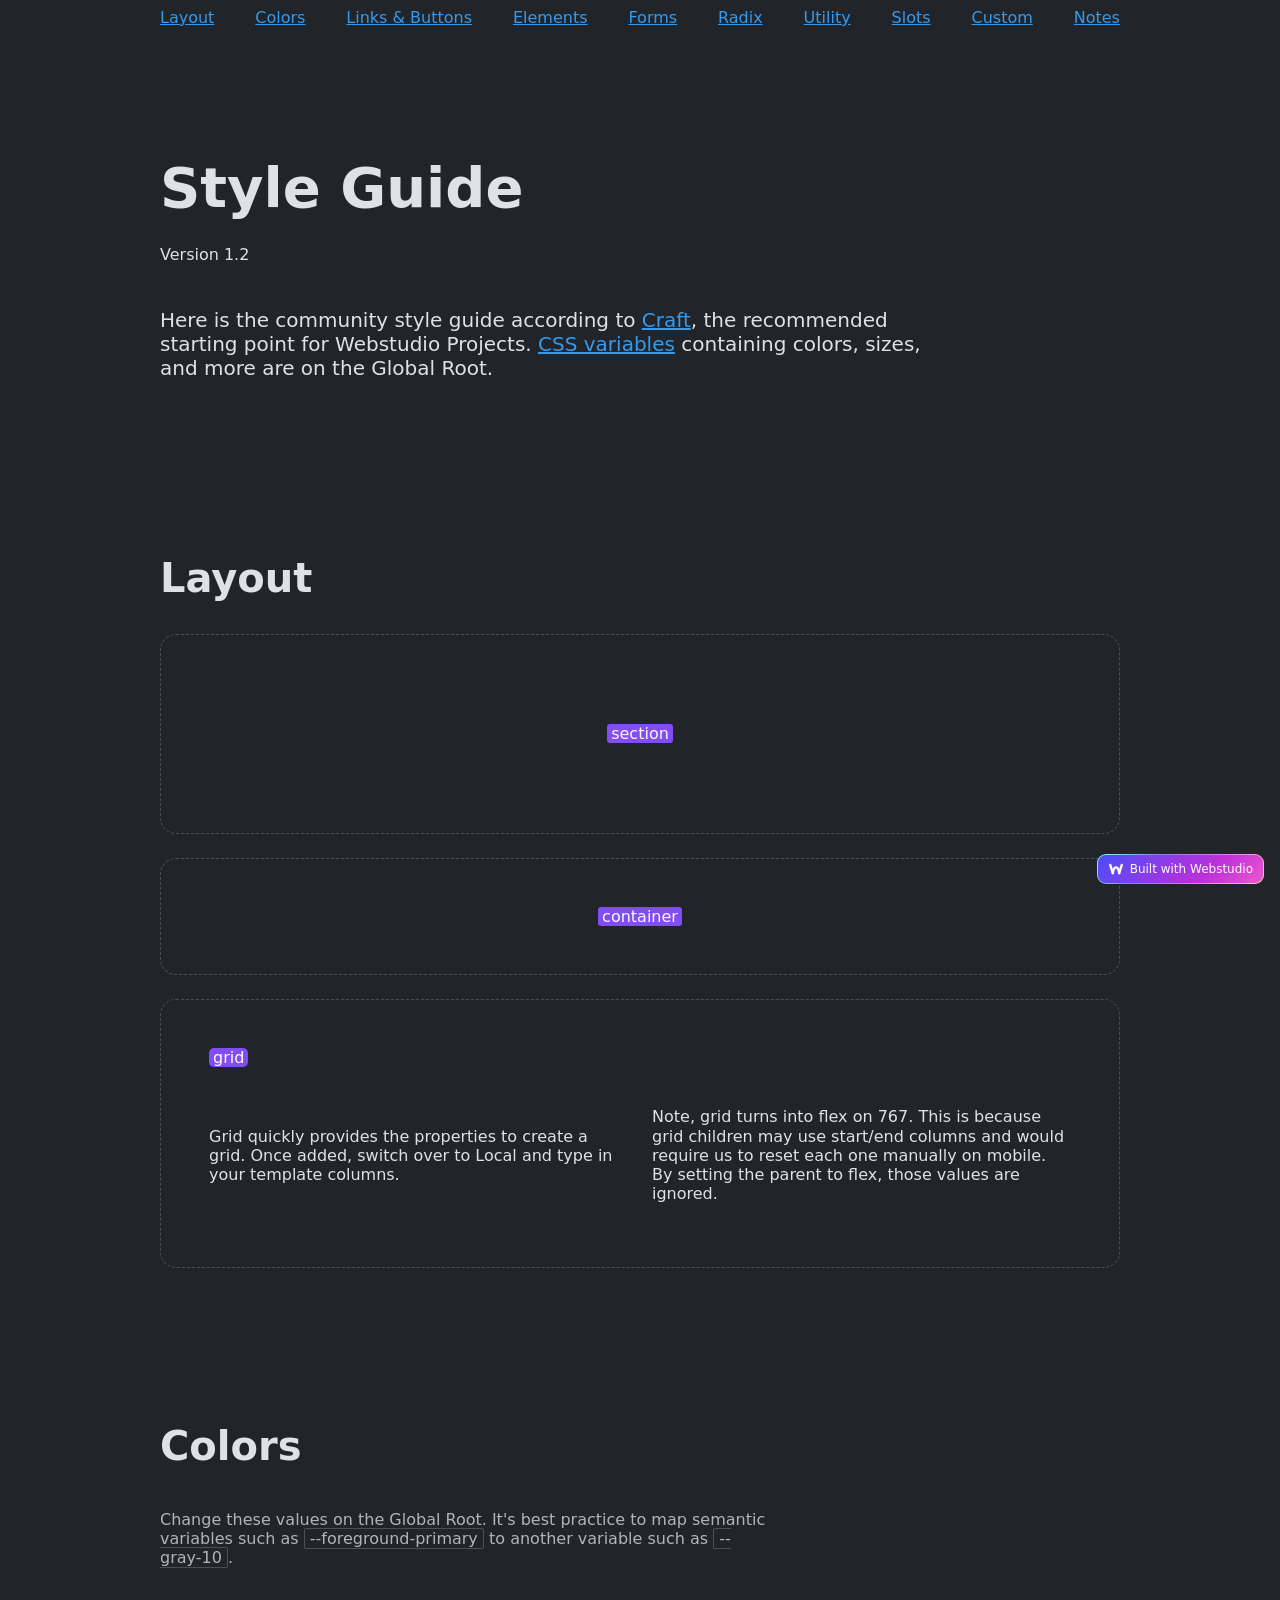
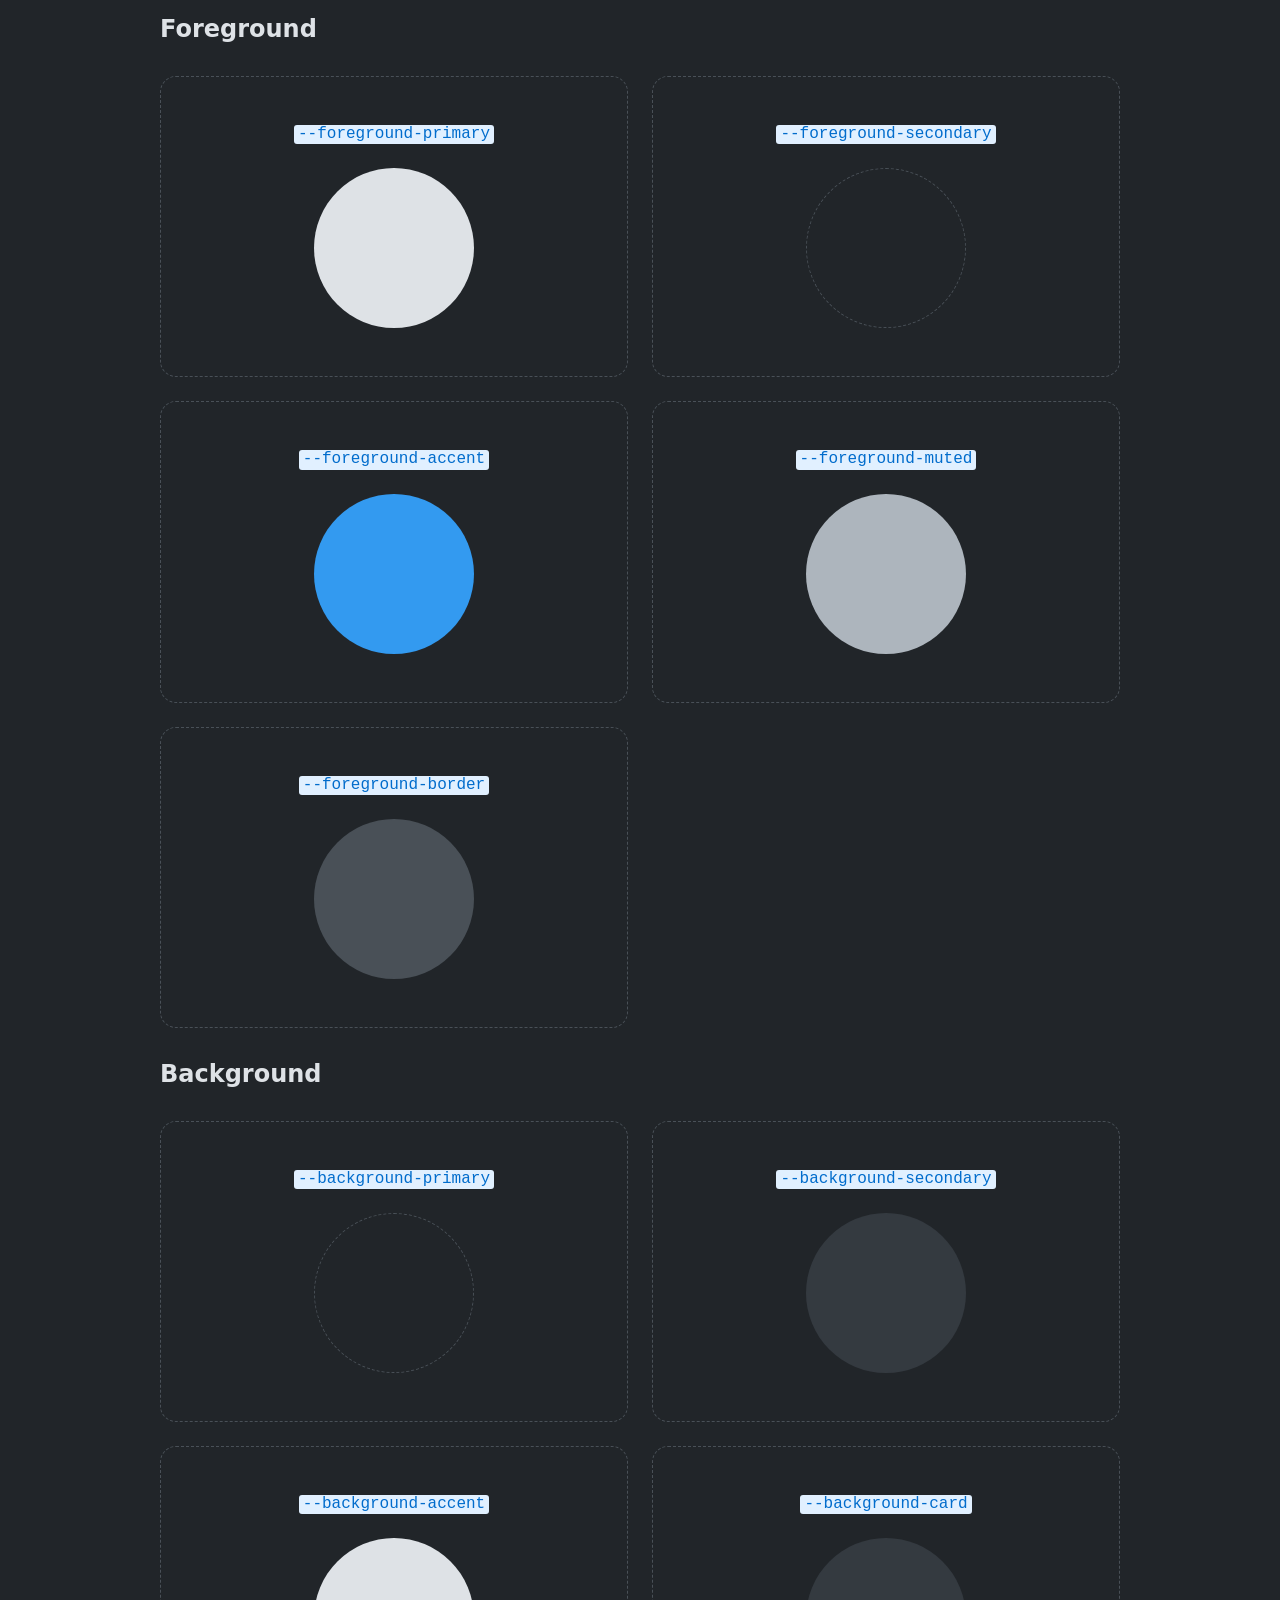
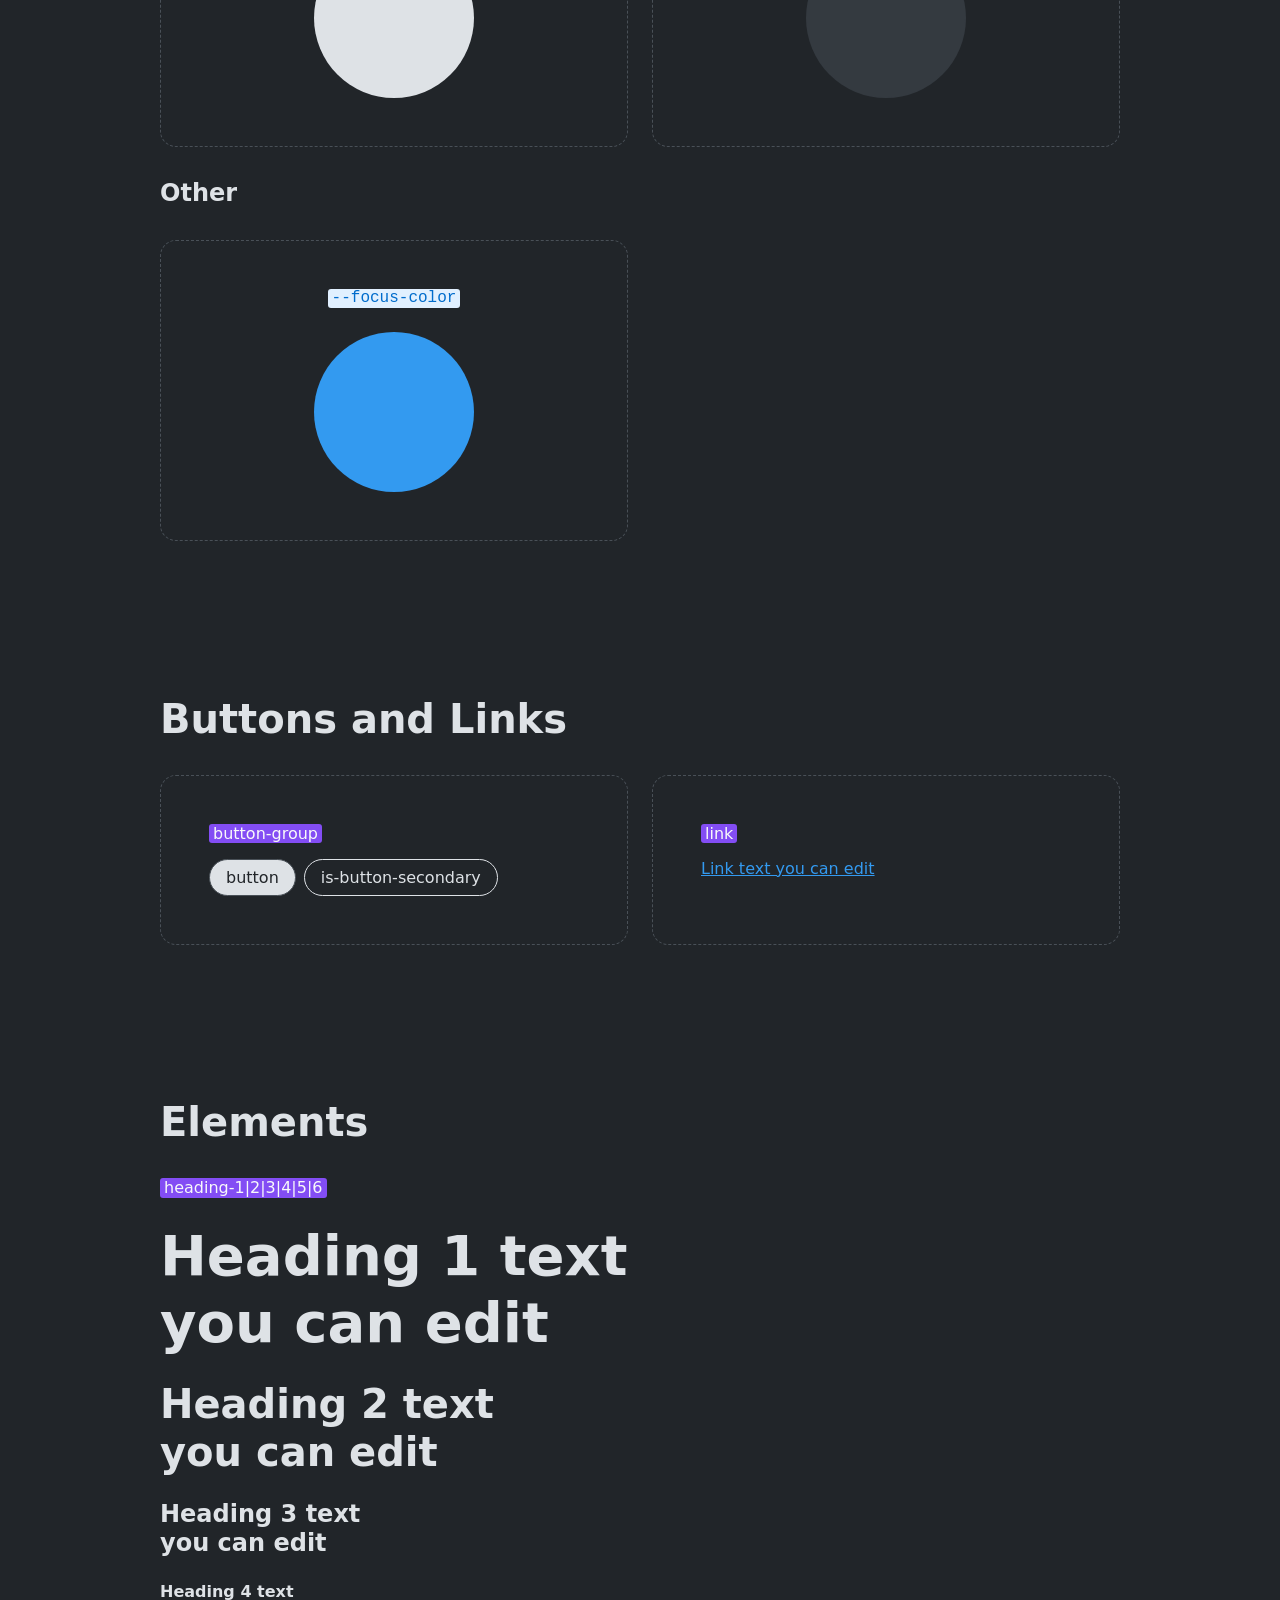
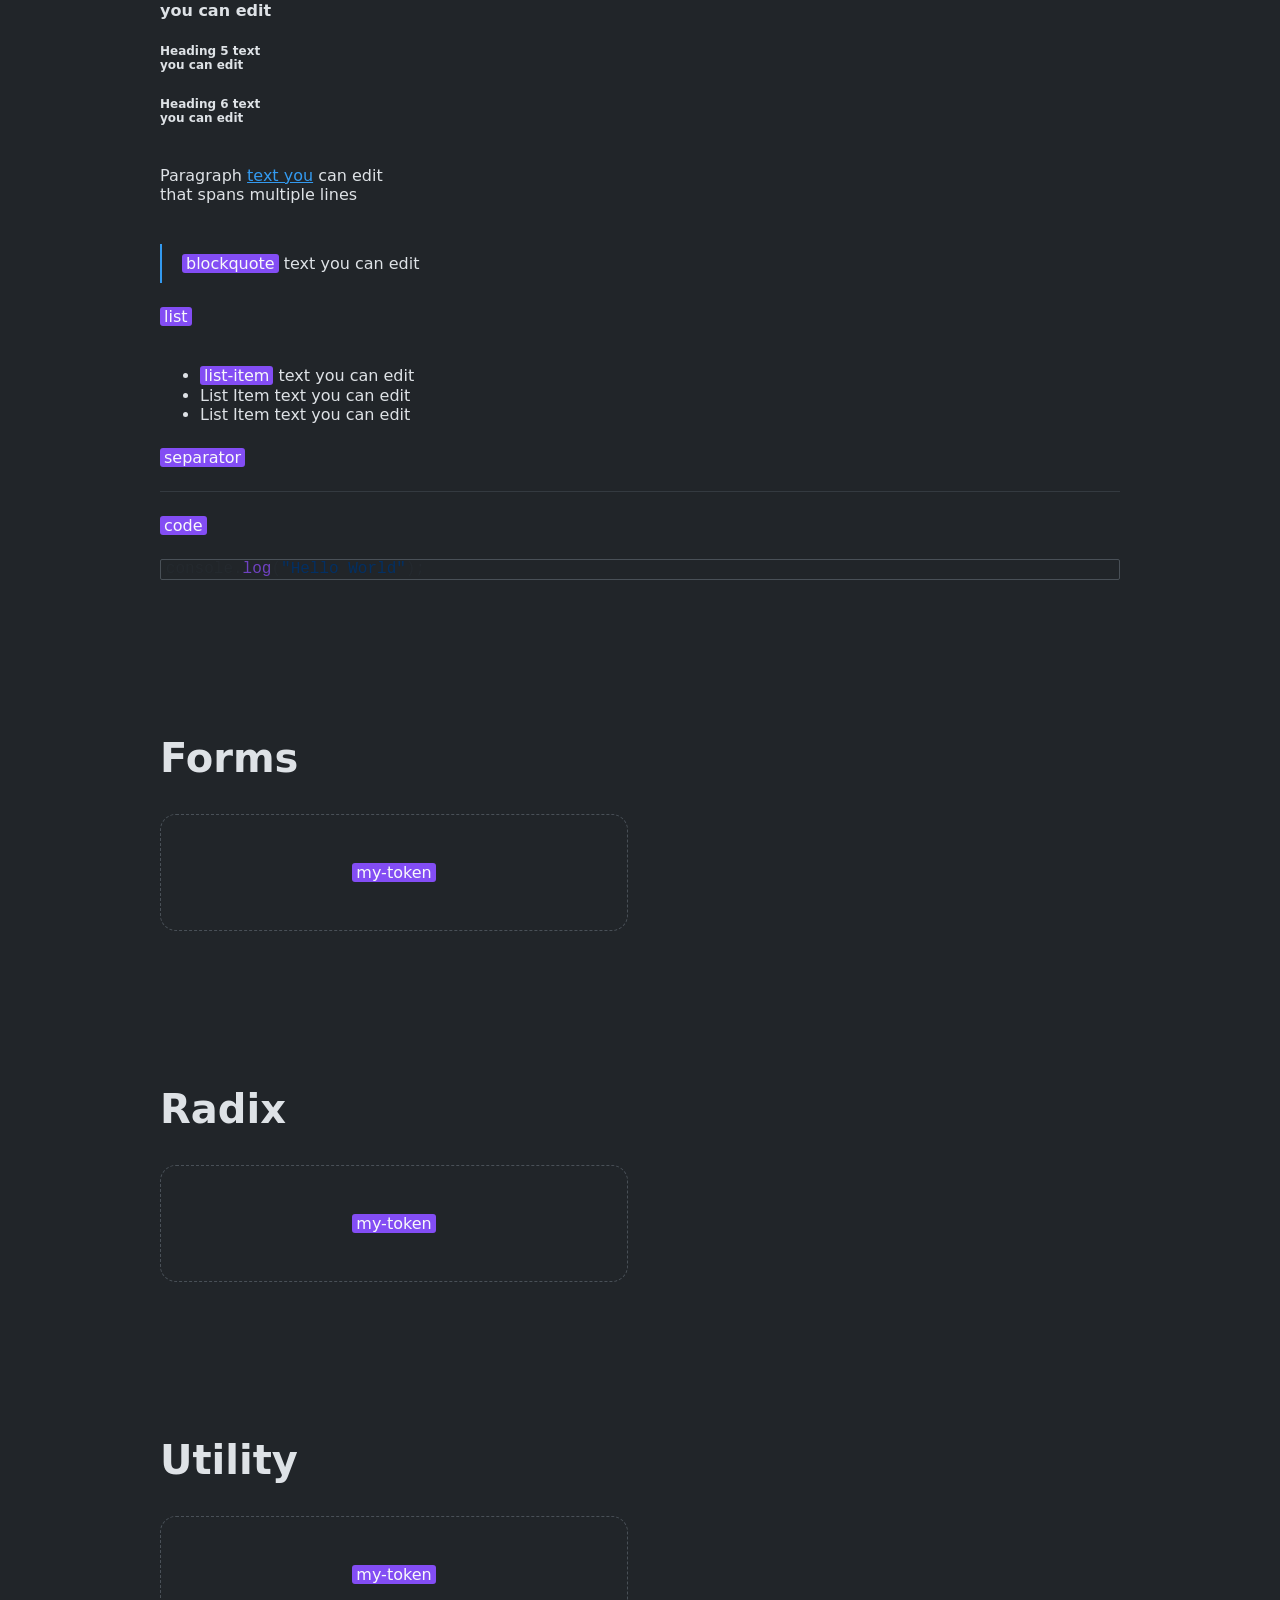
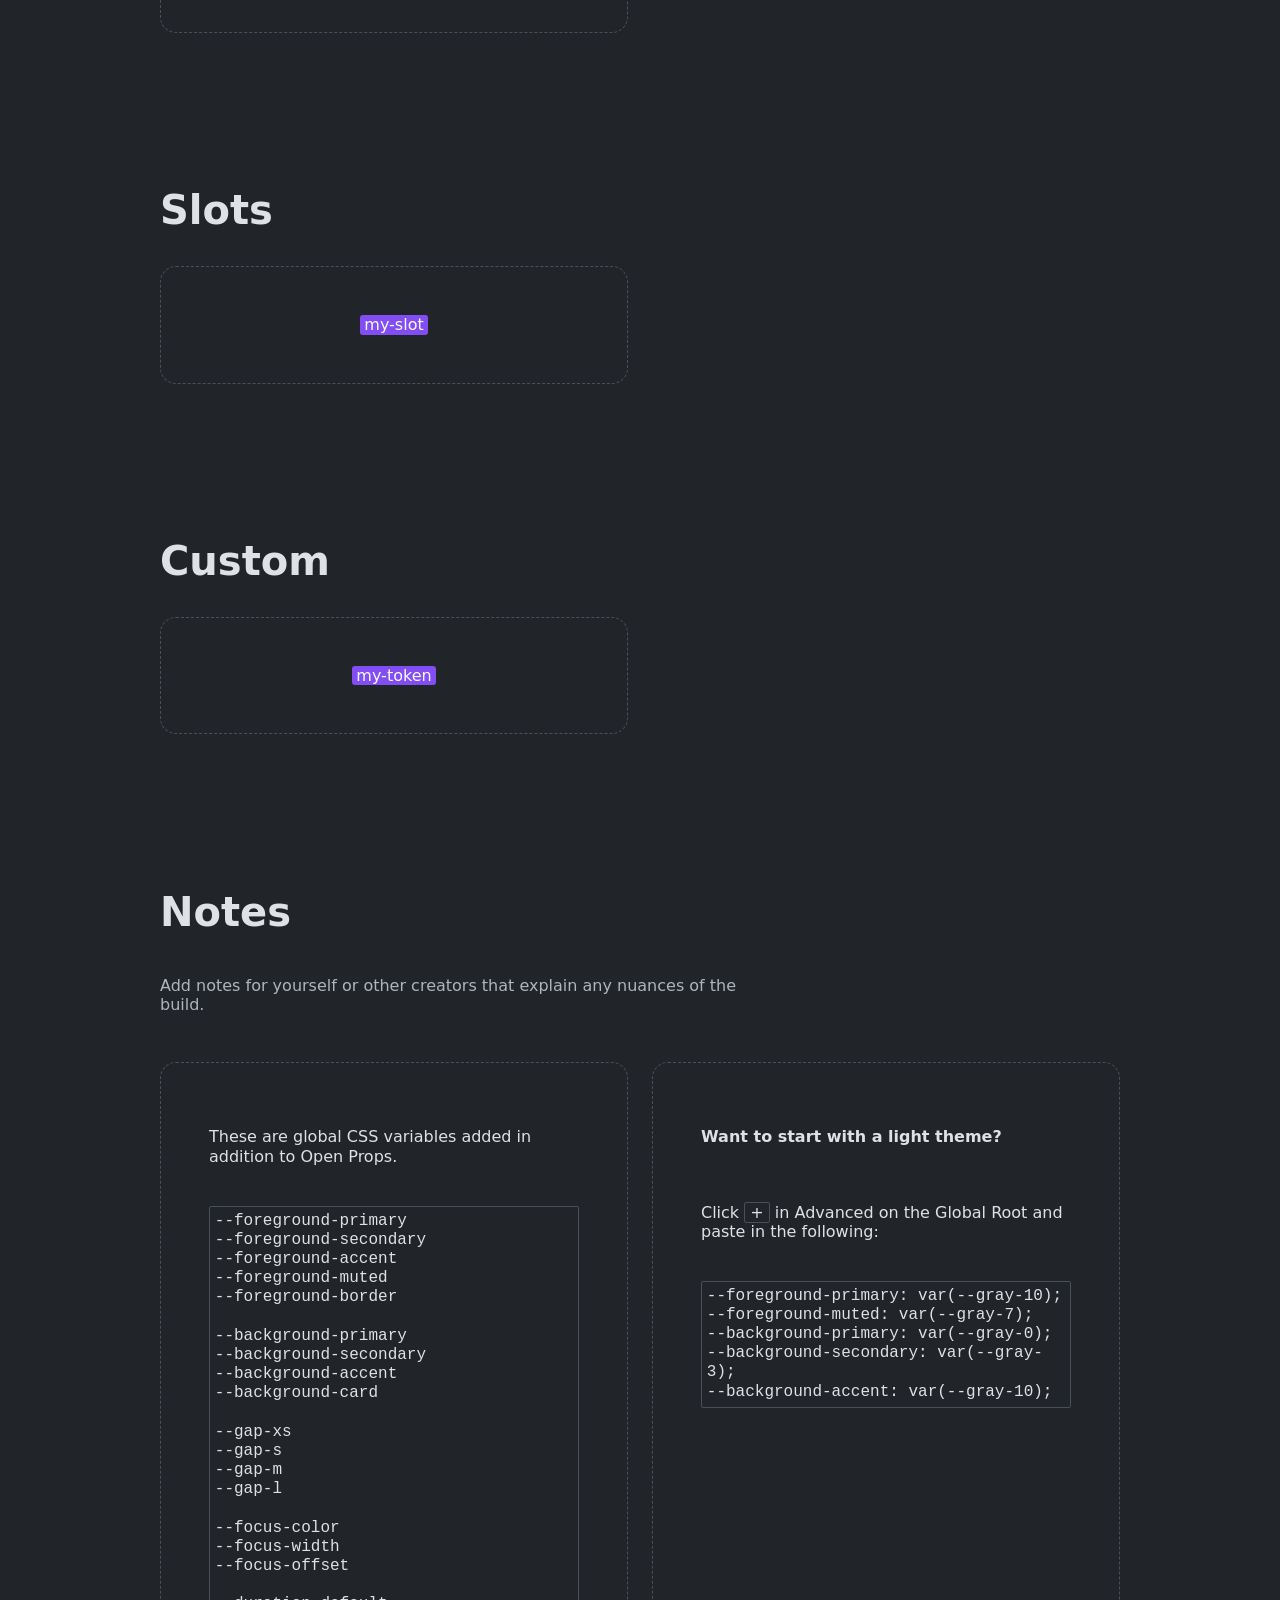
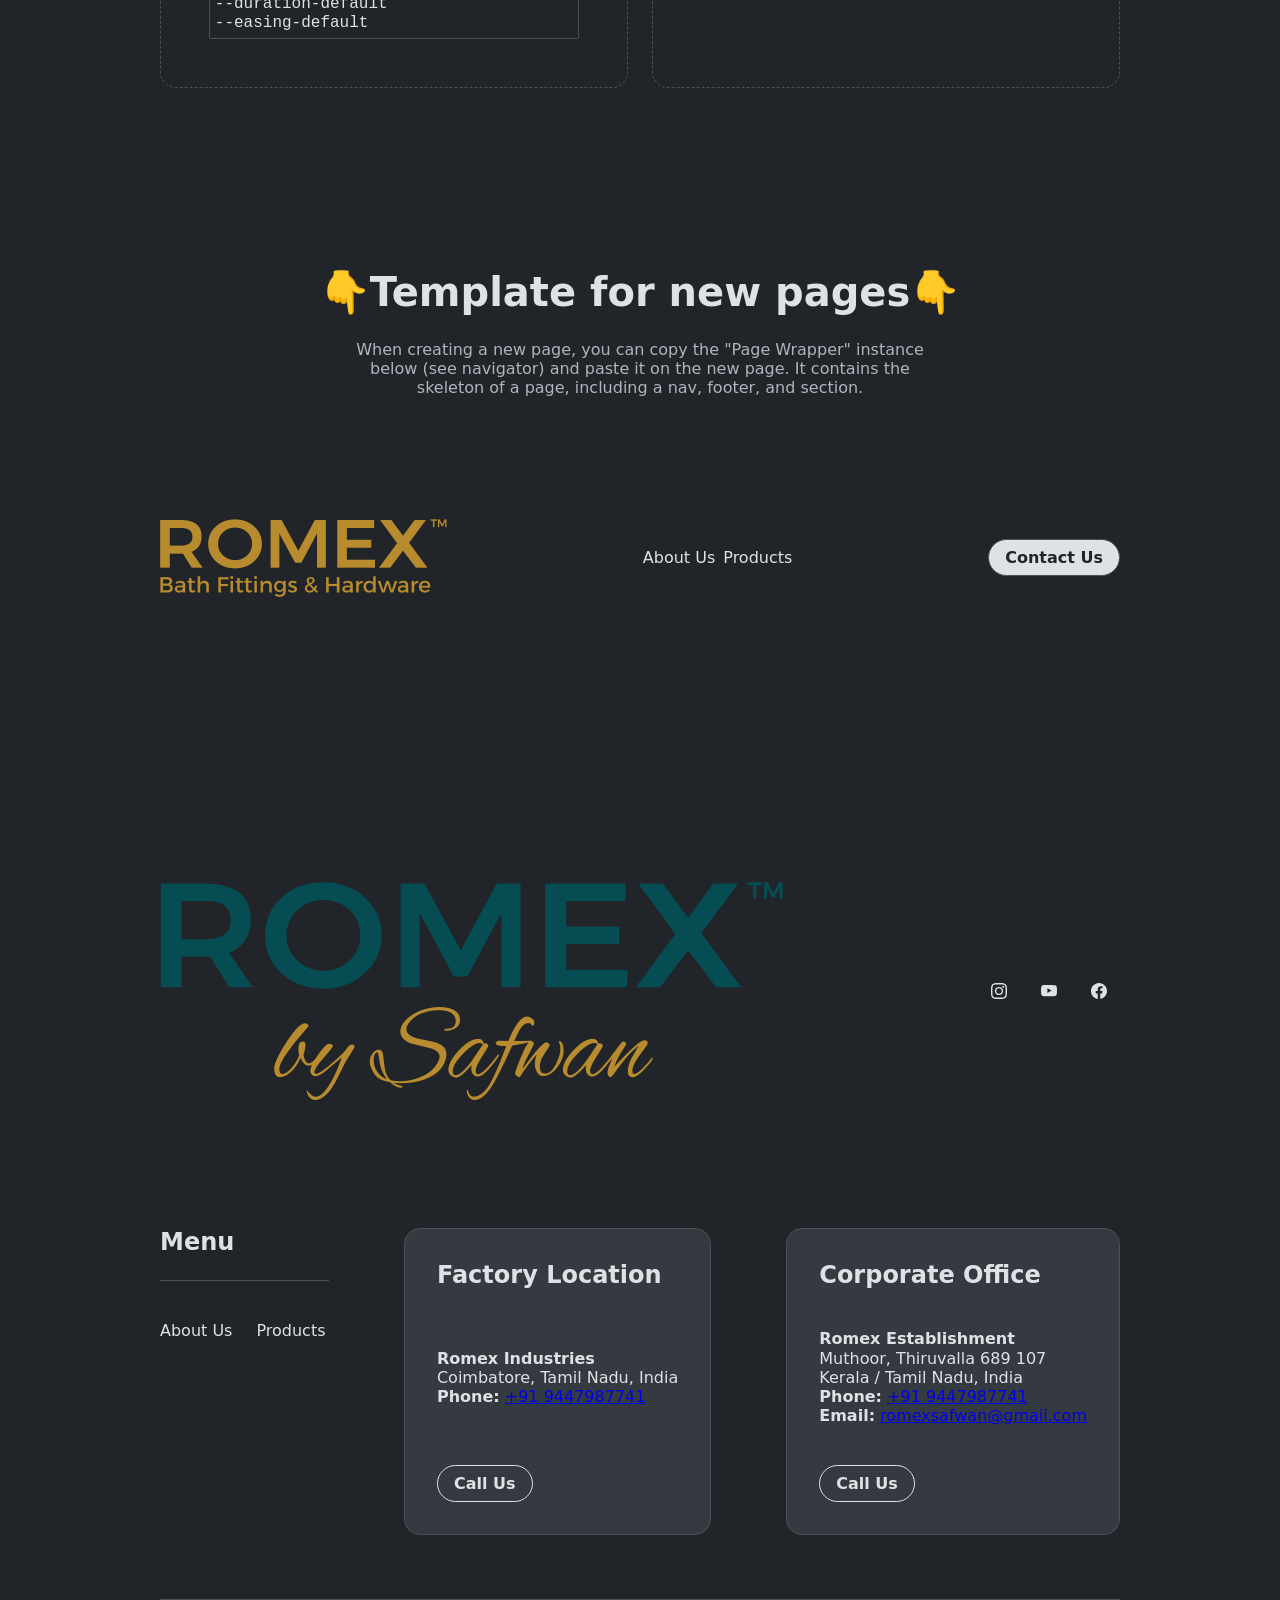
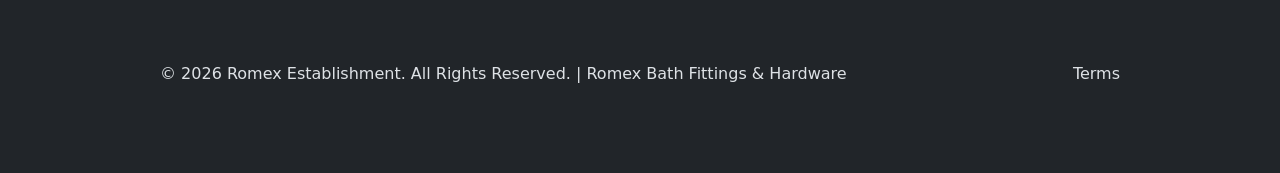
==== style-guide/index.html @ a122eac6 "Webstudio Export" ====
<!DOCTYPE html><html lang="en" data-ws-project="e47319d2-9e90-4ea0-b411-68ee0995e6ec" data-ws-version="232" data-ws-last-published="2026-09-06T16:40:06.333Z"><head><link rel="stylesheet" type="text/css" href="/assets/static/app_generated_index-6937cd5a.C6CNodiX.css"><meta charSet="UTF-8"/><meta name="viewport" content="width=device-width,initial-scale=1"/><link rel="preload" as="image" imageSrcSet="/assets/romex_logo_main_XxuiJZxMbnCD3kizJuD0e.png 16w, /assets/romex_logo_main_XxuiJZxMbnCD3kizJuD0e.png 32w, /assets/romex_logo_main_XxuiJZxMbnCD3kizJuD0e.png 48w, /assets/romex_logo_main_XxuiJZxMbnCD3kizJuD0e.png 64w, /assets/romex_logo_main_XxuiJZxMbnCD3kizJuD0e.png 96w, /assets/romex_logo_main_XxuiJZxMbnCD3kizJuD0e.png 128w, /assets/romex_logo_main_XxuiJZxMbnCD3kizJuD0e.png 256w, /assets/romex_logo_main_XxuiJZxMbnCD3kizJuD0e.png 384w, /assets/romex_logo_main_XxuiJZxMbnCD3kizJuD0e.png 640w" imageSizes="100vw"/><meta property="og:url" content="https://url/style-guide"/><meta property="og:title" content="Untitled"/><meta property="og:type" content="website"/><meta name="robots" content="noindex, nofollow"/><meta property="twitter:card" content="summary_large_image"/><title>Untitled</title></head><body id="top" class="w-body"><div class="w-box c14czoim c1n1us26"><div class="w-box cexk4py c15m86oo cjbauxr cdw07jg c4cqusj c1gmdcem c101hl95 c1x2ajw2 c1qwqdcm c12rq6bv"><div class="w-box c101hl95 c1x2ajw2 c97ldbx c1v3j8oo c1b9qb8i"><h1 class="w-heading c1iubodl csuh28 c7814er co5xxmx">Style Guide</h1><div style="display:contents"><div style="display:contents"><div class="w-text">Version 1.2</div></div></div><p class="w-paragraph c1672x01 c17d18iu">Here is the community style guide according to <a href="https://docs.webstudio.is/university/craft" target="_blank" class="w-rich-text-link ct08h35 cpotmmj c1wcydx3 chcy83l">Craft</a>, the recommended starting point for Webstudio Projects. <a href="https://docs.webstudio.is/university/foundations/css-variables" target="_blank" class="w-rich-text-link ct08h35 cpotmmj c1wcydx3 chcy83l">CSS variables</a> containing colors, sizes, and more are on the Global Root. </p></div><div id="layout" class="w-box c101hl95 c1x2ajw2 csijp80 c4kar87 c110huf8"><div class="w-box c101hl95 c1x2ajw2 c97ldbx c1v3j8oo c1b9qb8i"><h2 class="w-heading c1izoc4z csuh28 c7814er co5xxmx">Layout</h2></div><div class="w-box c8z5ema c1gokfad cvhjj2o c1j6qin2 c15gczjl"><div class="w-box c1id22h2 c1l0x1or c1h2pf15 c14523gy c101hl95 c1klfnk7 c1umslkv c14czoim c1n1us26 c6z39dl c2090vs c18jyts2 c1suhmj6 c1x2ajw2 c3bs1g2 c1inag4p c1akozvl"><div class="w-text c1c3zd29 c16agx26 c8kni9a c1t7hcww c1jmbo0d ci07ehw cpitgal c1elzko2 c1016fis cna89e6">section</div></div><div class="w-box c1id22h2 c1l0x1or c1h2pf15 c14523gy c101hl95 c1klfnk7 c1umslkv cfazem8 c1bbo5qg cdw07jg cjbauxr c18jyts2 c1suhmj6 c1x2ajw2 cd1gpox c1dpb964 cexk4py c15m86oo c4cqusj c1gmdcem c1akozvl"><div class="w-text c1c3zd29 c16agx26 c8kni9a c1t7hcww c1jmbo0d ci07ehw cpitgal c1elzko2 c1016fis cna89e6">container</div></div><div class="w-box c1id22h2 c1l0x1or c1h2pf15 c14523gy c8z5ema c1klfnk7 c1umslkv c18jyts2 c1suhmj6 c1x2ajw2 c1kgxmka cjutye8 c1jm45t5 c1akozvl cenn0ur c1cs8rl9 cbok1c2"><div class="w-box czffx81 c7biukm"><div class="w-text c1c3zd29 c17p569a c9pml2b c16agx26 c8kni9a c16omeb2 c11drk7b c1jmbo0d cbfxi64 c1dhc85y chzaml7 c1rrmoag c1tfpye9 c1suhmj6">grid</div></div><div class="w-box"><p class="w-paragraph">Grid quickly provides the properties to create a grid. Once added, switch over to Local and type in your template columns.</p></div><div class="w-box"><p class="w-paragraph">Note, grid turns into flex on 767. This is because grid children may use start/end columns and would require us to reset each one manually on mobile. By setting the parent to flex, those values are ignored.</p></div></div></div></div><div id="colors" class="w-box c101hl95 c1x2ajw2 csijp80 c4kar87 c110huf8"><div class="w-box c101hl95 c1x2ajw2 c97ldbx c1v3j8oo c1b9qb8i"><h2 class="w-heading c1izoc4z csuh28 c7814er co5xxmx">Colors</h2><p class="w-paragraph c1ecz49r cre48c7">Change these values on the Global Root. It&#x27;s best practice to map semantic variables such as <span class="w-text-1 c1fcmecj c1fx8whe c15c7tsz cid0a92 cblhh2i c1hsqi7n ckormg4 c6xrjb1">--foreground-primary</span> to another variable such as <span class="w-text-1 c1fcmecj c1fx8whe c15c7tsz cid0a92 cblhh2i c1hsqi7n ckormg4 c6xrjb1">--gray-10</span>.</p></div><h3 class="w-heading c1na9mjj csuh28 c7814er co5xxmx">Foreground</h3><div class="w-box c8z5ema c1jm45t5 cvhjj2o c1j6qin2 c15gczjl"><div class="w-box c1id22h2 c1l0x1or c1h2pf15 c14523gy c101hl95 c1klfnk7 c1umslkv c18jyts2 c1suhmj6 c1x2ajw2 c3bs1g2 c1inag4p c1akozvl cenn0ur"><div class="w-text co68s1b c16agx26 c8kni9a co4vf9u c1jmbo0d ci07ehw cpitgal c1elzko2 c1016fis cna89e6 casdtqp">--foreground-primary</div><div class="w-box c1d2y5kd c1nr6vp9 cbr63qi c1vdzdes c1i0um4o c12vdz2h c1ite0gi c1dklbgl c2b5jqi"></div></div><div class="w-box c1id22h2 c1l0x1or c1h2pf15 c14523gy c101hl95 c1klfnk7 c1umslkv c18jyts2 c1suhmj6 c1x2ajw2 c3bs1g2 c1inag4p c1akozvl cenn0ur"><div class="w-text co68s1b c16agx26 c8kni9a co4vf9u c1jmbo0d ci07ehw cpitgal c1elzko2 c1016fis cna89e6 casdtqp">--foreground-secondary</div><div class="w-box c1d2y5kd c1nr6vp9 cbr63qi c1vdzdes c1i0um4o c12vdz2h c1ite0gi c4rstlx c1akozvl"></div></div><div class="w-box c1id22h2 c1l0x1or c1h2pf15 c14523gy c101hl95 c1klfnk7 c1umslkv c18jyts2 c1suhmj6 c1x2ajw2 c3bs1g2 c1inag4p c1akozvl cenn0ur"><div class="w-text co68s1b c16agx26 c8kni9a co4vf9u c1jmbo0d ci07ehw cpitgal c1elzko2 c1016fis cna89e6 casdtqp">--foreground-accent</div><div class="w-box c1d2y5kd c1nr6vp9 cbr63qi c1vdzdes c1i0um4o c12vdz2h c1ite0gi cwd7mzb c2b5jqi"></div></div><div class="w-box c1id22h2 c1l0x1or c1h2pf15 c14523gy c101hl95 c1klfnk7 c1umslkv c18jyts2 c1suhmj6 c1x2ajw2 c3bs1g2 c1inag4p c1akozvl cenn0ur"><div class="w-text co68s1b c16agx26 c8kni9a co4vf9u c1jmbo0d ci07ehw cpitgal c1elzko2 c1016fis cna89e6 casdtqp">--foreground-muted</div><div class="w-box c1d2y5kd c1nr6vp9 cbr63qi c1vdzdes c1i0um4o c12vdz2h c1ite0gi c1oetbn4 c2b5jqi"></div></div><div class="w-box c1id22h2 c1l0x1or c1h2pf15 c14523gy c101hl95 c1klfnk7 c1umslkv c18jyts2 c1suhmj6 c1x2ajw2 c3bs1g2 c1inag4p c1akozvl cenn0ur"><div class="w-text co68s1b c16agx26 c8kni9a co4vf9u c1jmbo0d ci07ehw cpitgal c1elzko2 c1016fis cna89e6 casdtqp">--foreground-border</div><div class="w-box c1d2y5kd c1nr6vp9 cbr63qi c1vdzdes c1i0um4o c12vdz2h c1ite0gi cdg9jvr c2b5jqi"></div></div></div><h3 class="w-heading c1na9mjj csuh28 c7814er co5xxmx">Background</h3><div class="w-box c8z5ema c1jm45t5 cvhjj2o c1j6qin2 c15gczjl"><div class="w-box c1id22h2 c1l0x1or c1h2pf15 c14523gy c101hl95 c1klfnk7 c1umslkv c18jyts2 c1suhmj6 c1x2ajw2 c3bs1g2 c1inag4p c1akozvl cenn0ur"><div class="w-text co68s1b c16agx26 c8kni9a co4vf9u c1jmbo0d ci07ehw cpitgal c1elzko2 c1016fis cna89e6 casdtqp">--background-primary</div><div class="w-box c1d2y5kd c1nr6vp9 cbr63qi c1vdzdes c1i0um4o c12vdz2h c1ite0gi cnvrpf c1akozvl"></div></div><div class="w-box c1id22h2 c1l0x1or c1h2pf15 c14523gy c101hl95 c1klfnk7 c1umslkv c18jyts2 c1suhmj6 c1x2ajw2 c3bs1g2 c1inag4p c1akozvl cenn0ur"><div class="w-text co68s1b c16agx26 c8kni9a co4vf9u c1jmbo0d ci07ehw cpitgal c1elzko2 c1016fis cna89e6 casdtqp">--background-secondary</div><div class="w-box c1d2y5kd c1nr6vp9 cbr63qi c1vdzdes c1i0um4o c12vdz2h c1ite0gi c1iyko48 c2b5jqi"></div></div><div class="w-box c1id22h2 c1l0x1or c1h2pf15 c14523gy c101hl95 c1klfnk7 c1umslkv c18jyts2 c1suhmj6 c1x2ajw2 c3bs1g2 c1inag4p c1akozvl cenn0ur"><div class="w-text co68s1b c16agx26 c8kni9a co4vf9u c1jmbo0d ci07ehw cpitgal c1elzko2 c1016fis cna89e6 casdtqp">--background-accent</div><div class="w-box c1d2y5kd c1nr6vp9 cbr63qi c1vdzdes c1i0um4o c12vdz2h c1ite0gi cryrvhl c2b5jqi"></div></div><div class="w-box c1id22h2 c1l0x1or c1h2pf15 c14523gy c101hl95 c1klfnk7 c1umslkv c18jyts2 c1suhmj6 c1x2ajw2 c3bs1g2 c1inag4p c1akozvl cenn0ur"><div class="w-text co68s1b c16agx26 c8kni9a co4vf9u c1jmbo0d ci07ehw cpitgal c1elzko2 c1016fis cna89e6 casdtqp">--background-card</div><div class="w-box c1d2y5kd c1nr6vp9 cbr63qi c1vdzdes c1i0um4o c12vdz2h c1ite0gi c1ka1p5d c2b5jqi"></div></div></div><h3 class="w-heading c1na9mjj csuh28 c7814er co5xxmx">Other</h3><div class="w-box c8z5ema c1jm45t5 cvhjj2o c1j6qin2 c15gczjl"><div class="w-box c1id22h2 c1l0x1or c1h2pf15 c14523gy c101hl95 c1klfnk7 c1umslkv c18jyts2 c1suhmj6 c1x2ajw2 c3bs1g2 c1inag4p c1akozvl cenn0ur"><div class="w-text co68s1b c16agx26 c8kni9a co4vf9u c1jmbo0d ci07ehw cpitgal c1elzko2 c1016fis cna89e6 casdtqp">--focus-color</div><div class="w-box c1d2y5kd c1nr6vp9 cbr63qi c1vdzdes c1i0um4o c12vdz2h c1ite0gi c5pgh1h c2b5jqi"></div></div></div></div><div id="links-buttons" class="w-box c101hl95 c1x2ajw2 csijp80 c4kar87 c110huf8"><div class="w-box c101hl95 c1x2ajw2 c97ldbx c1v3j8oo c1b9qb8i"><h2 class="w-heading c1izoc4z csuh28 c7814er co5xxmx">Buttons and Links</h2></div><div class="w-box c8z5ema c1jm45t5 cvhjj2o c1j6qin2 c15gczjl"><div class="w-box c1id22h2 c1l0x1or c1h2pf15 c14523gy c101hl95 c10kolc3 c1d6hebt c18jyts2 c1suhmj6 c1x2ajw2 c1dlin30 c1rr8ccr c1akozvl cenn0ur"><div class="w-text c1c3zd29 c16agx26 c8kni9a c1t7hcww c1jmbo0d ci07ehw cpitgal c1elzko2 c1016fis cna89e6">button-group</div><div class="w-box c101hl95 c1klfnk7 c1d6hebt cubwjbt cx2s7ac c1p9nw0f"><a class="w-link c1rtnxpn co55uub c53p3a9 c1dzs9md c1w4fi7v cv2bg76 c1kbwljb c1oaakcs c11skg2w c7peov cubp5tf c1635ord c1wcydx3 chcy83l" href="#">button</a><a class="w-link c1nd407l czb4vox c53p3a9 c1dzs9md c1w4fi7v cv2bg76 c1kbwljb c1oaakcs c11skg2w c7peov cubp5tf cxppq0s c1wcydx3 chcy83l" href="#">is-button-secondary</a></div></div><div class="w-box c1id22h2 c1l0x1or c1h2pf15 c14523gy c101hl95 c10kolc3 c1d6hebt c18jyts2 c1suhmj6 c1x2ajw2 c1dlin30 c1rr8ccr c1akozvl cenn0ur"><div class="w-text c1c3zd29 c16agx26 c8kni9a c1t7hcww c1jmbo0d ci07ehw cpitgal c1elzko2 c1016fis cna89e6">link</div><a class="w-link ct08h35 cpotmmj c1wcydx3 chcy83l" href="#">Link text you can edit</a></div></div></div><div id="elements" class="w-box c101hl95 c1x2ajw2 csijp80 c4kar87 c110huf8"><div class="w-box c101hl95 c1x2ajw2 c97ldbx c1v3j8oo c1b9qb8i"><h2 class="w-heading c1izoc4z csuh28 c7814er co5xxmx">Elements</h2></div><div class="w-box c101hl95 c1x2ajw2 c97ldbx c1v3j8oo"><div class="w-text c1c3zd29 c16agx26 c8kni9a c1t7hcww c1jmbo0d ci07ehw cpitgal c1elzko2 c1016fis cna89e6">heading-1|2|3|4|5|6</div><h1 class="w-heading c1iubodl csuh28 c7814er co5xxmx">Heading 1 text <br/>you can edit</h1><h1 class="w-heading c1izoc4z csuh28 c7814er co5xxmx">Heading 2 text <br/>you can edit</h1><h1 class="w-heading c1na9mjj csuh28 c7814er co5xxmx">Heading 3 text <br/>you can edit</h1><h1 class="w-heading czmh6zb csuh28 c7814er co5xxmx">Heading 4 text <br/>you can edit</h1><h1 class="w-heading chfo5jm csuh28 c7814er co5xxmx">Heading 5 text <br/>you can edit</h1><h1 class="w-heading chfo5jm csuh28 c7814er co5xxmx">Heading 6 text <br/>you can edit</h1><p class="w-paragraph">Paragraph <a class="w-rich-text-link ct08h35 cpotmmj c1wcydx3 chcy83l" href="#">text you</a> can edit<br/>that spans multiple lines</p><blockquote class="w-blockquote co5xxmx c12gm62l c1yyno3f c1ojetrp clln484"><span class="w-text-1 c1c3zd29 c16agx26 c8kni9a c1t7hcww c1jmbo0d ci07ehw cpitgal c1elzko2 c1016fis cna89e6">blockquote</span> text you can edit</blockquote><div class="w-text c1c3zd29 c16agx26 c8kni9a c1t7hcww c1jmbo0d ci07ehw cpitgal c1elzko2 c1016fis cna89e6">list</div><ul class="w-list co5xxmx"><li class="w-list-item"><span class="w-text-1 c1c3zd29 c16agx26 c8kni9a c1t7hcww c1jmbo0d ci07ehw cpitgal c1elzko2 c1016fis cna89e6">list-item</span> text you can edit</li><li class="w-list-item">List Item text you can edit</li><li class="w-list-item">List Item text you can edit</li></ul><div class="w-text c1c3zd29 c16agx26 c8kni9a c1t7hcww c1jmbo0d ci07ehw cpitgal c1elzko2 c1016fis cna89e6">separator</div><hr class="w-separator c1ly2jam c4cqusj c7814er co5xxmx"/><div class="w-text c1c3zd29 c16agx26 c8kni9a c1t7hcww c1jmbo0d ci07ehw cpitgal c1elzko2 c1016fis cna89e6">code</div><code class="w-code-text c1fcmecj c1fx8whe c15c7tsz cid0a92 cblhh2i c1hsqi7n ckormg4 c6xrjb1" lang="" style="--w-code-text-theme-background:#fff;--w-code-text-theme-color:#24292e"><span class="line"><span style="color:#24292E">console.</span><span style="color:#6F42C1">log</span><span style="color:#24292E">(</span><span style="color:#032F62">&quot;Hello World&quot;</span><span style="color:#24292E">);</span></span></code></div></div><div id="forms" class="w-box c101hl95 c1x2ajw2 csijp80 c4kar87 c110huf8"><div class="w-box c101hl95 c1x2ajw2 c97ldbx c1v3j8oo c1b9qb8i"><h2 class="w-heading c1izoc4z csuh28 c7814er co5xxmx">Forms</h2></div><div class="w-box c8z5ema c1jm45t5 cvhjj2o c1j6qin2 c15gczjl"><div class="w-box c1id22h2 c1l0x1or c1h2pf15 c14523gy c101hl95 c1klfnk7 c1umslkv c18jyts2 c1suhmj6 c1x2ajw2 c3bs1g2 c1inag4p c1akozvl cenn0ur"><div class="w-text c1c3zd29 c16agx26 c8kni9a c1t7hcww c1jmbo0d ci07ehw cpitgal c1elzko2 c1016fis cna89e6">my-token</div></div></div></div><div id="radix" class="w-box c101hl95 c1x2ajw2 csijp80 c4kar87 c110huf8"><div class="w-box c101hl95 c1x2ajw2 c97ldbx c1v3j8oo c1b9qb8i"><h2 class="w-heading c1izoc4z csuh28 c7814er co5xxmx">Radix</h2></div><div class="w-box c8z5ema c1jm45t5 cvhjj2o c1j6qin2 c15gczjl"><div class="w-box c1id22h2 c1l0x1or c1h2pf15 c14523gy c101hl95 c1klfnk7 c1umslkv c18jyts2 c1suhmj6 c1x2ajw2 c3bs1g2 c1inag4p c1akozvl cenn0ur"><div class="w-text c1c3zd29 c16agx26 c8kni9a c1t7hcww c1jmbo0d ci07ehw cpitgal c1elzko2 c1016fis cna89e6">my-token</div></div></div></div><div id="utility" class="w-box c101hl95 c1x2ajw2 csijp80 c4kar87 c110huf8"><div class="w-box c101hl95 c1x2ajw2 c97ldbx c1v3j8oo c1b9qb8i"><h2 class="w-heading c1izoc4z csuh28 c7814er co5xxmx">Utility</h2></div><div class="w-box c8z5ema c1jm45t5 cvhjj2o c1j6qin2 c15gczjl"><div class="w-box c1id22h2 c1l0x1or c1h2pf15 c14523gy c101hl95 c1klfnk7 c1umslkv c18jyts2 c1suhmj6 c1x2ajw2 c3bs1g2 c1inag4p c1akozvl cenn0ur"><div class="w-text c1c3zd29 c16agx26 c8kni9a c1t7hcww c1jmbo0d ci07ehw cpitgal c1elzko2 c1016fis cna89e6">my-token</div></div></div></div><div id="slots" class="w-box c101hl95 c1x2ajw2 csijp80 c4kar87 c110huf8"><div class="w-box c101hl95 c1x2ajw2 c97ldbx c1v3j8oo c1b9qb8i"><h2 class="w-heading c1izoc4z csuh28 c7814er co5xxmx">Slots</h2></div><div class="w-box c8z5ema c1jm45t5 cvhjj2o c1j6qin2 c15gczjl"><div class="w-box c1id22h2 c1l0x1or c1h2pf15 c14523gy c101hl95 c1klfnk7 c1umslkv c18jyts2 c1suhmj6 c1x2ajw2 c3bs1g2 c1inag4p c1akozvl cenn0ur"><div class="w-text c1c3zd29 c16agx26 c8kni9a c1t7hcww c1jmbo0d ci07ehw cpitgal c1elzko2 c1016fis cna89e6">my-slot</div></div></div></div><div id="custom" class="w-box c101hl95 c1x2ajw2 csijp80 c4kar87 c110huf8"><div class="w-box c101hl95 c1x2ajw2 c97ldbx c1v3j8oo c1b9qb8i"><h2 class="w-heading c1izoc4z csuh28 c7814er co5xxmx">Custom</h2></div><div class="w-box c8z5ema c1jm45t5 cvhjj2o c1j6qin2 c15gczjl"><div class="w-box c1id22h2 c1l0x1or c1h2pf15 c14523gy c101hl95 c1klfnk7 c1umslkv c18jyts2 c1suhmj6 c1x2ajw2 c3bs1g2 c1inag4p c1akozvl cenn0ur"><div class="w-text c1c3zd29 c16agx26 c8kni9a c1t7hcww c1jmbo0d ci07ehw cpitgal c1elzko2 c1016fis cna89e6">my-token</div></div></div></div><div id="notes" class="w-box c101hl95 c1x2ajw2 csijp80 c4kar87 c110huf8"><div class="w-box c101hl95 c1x2ajw2 c97ldbx c1v3j8oo c1b9qb8i"><h2 class="w-heading c1izoc4z csuh28 c7814er co5xxmx">Notes</h2><p class="w-paragraph c1ecz49r cre48c7">Add notes for yourself or other creators that explain any nuances of the build.</p></div><div class="w-box c8z5ema c1jm45t5 cvhjj2o c1j6qin2 c15gczjl"><div class="w-box c1id22h2 c1l0x1or c1h2pf15 c14523gy c101hl95 c1klfnk7 c1umslkv c18jyts2 c1suhmj6 c1x2ajw2 c3bs1g2 c1inag4p c1akozvl cenn0ur"><p class="w-paragraph">These are global CSS variables added in addition to Open Props.</p><code class="w-code-text c1fcmecj c1fx8whe c15c7tsz cid0a92 ckormg4 c4cqusj c6xrjb1 c18vbrj4">--foreground-primary<br/>--foreground-secondary<br/>--foreground-accent<br/>--foreground-muted<br/>--foreground-border<br/><br/>--background-primary<br/>--background-secondary<br/>--background-accent<br/>--background-card<br/><br/>--gap-xs<br/>--gap-s<br/>--gap-m<br/>--gap-l<br/><br/>--focus-color<br/>--focus-width<br/>--focus-offset<br/><br/>--duration-default<br/>--easing-default</code></div><div class="w-box c1id22h2 c1l0x1or c1h2pf15 c14523gy c101hl95 c10kolc3 c1d6hebt c18jyts2 c1suhmj6 c1x2ajw2 c3bs1g2 c1inag4p c1akozvl cenn0ur"><p class="w-paragraph"><b class="w-bold-text">Want to start with a light theme?</b></p><p class="w-paragraph">Click <span class="w-text-1 c1fcmecj c1fx8whe c15c7tsz cid0a92 cblhh2i c1hsqi7n ckormg4 c6xrjb1">+</span> in Advanced on the Global Root and paste in the following:</p><code class="w-code-text c1fcmecj c1fx8whe c15c7tsz cid0a92 ckormg4 c4cqusj c6xrjb1 c18vbrj4">--foreground-primary: var(--gray-10);<br/>--foreground-muted: var(--gray-7);<br/>--background-primary: var(--gray-0);<br/>--background-secondary: var(--gray-3);<br/>--background-accent: var(--gray-10);</code></div></div></div></div><nav class="w-box cs5u9aj c1t4pa9c c18jpm9t cdxn0yt cq4hctr c1hinywd c1f1sdus ckormg4 chkaswb cxpz5cp"><div class="w-box cexk4py c15m86oo cjbauxr cdw07jg c4cqusj c1gmdcem c101hl95 c1etlk7f c97ldbx c1v3j8oo c9e0vix c14l0990"><a class="w-link ct08h35 cpotmmj c1wcydx3 chcy83l" href="#">Layout</a><a class="w-link ct08h35 cpotmmj c1wcydx3 chcy83l" href="#">Colors</a><a class="w-link ct08h35 cpotmmj c1wcydx3 chcy83l" href="#">Links &amp; Buttons</a><a class="w-link ct08h35 cpotmmj c1wcydx3 chcy83l" href="#">Elements</a><a class="w-link ct08h35 cpotmmj c1wcydx3 chcy83l" href="#">Forms</a><a class="w-link ct08h35 cpotmmj c1wcydx3 chcy83l" href="#">Radix</a><a class="w-link ct08h35 cpotmmj c1wcydx3 chcy83l" href="#">Utility</a><a class="w-link ct08h35 cpotmmj c1wcydx3 chcy83l" href="#">Slots</a><a class="w-link ct08h35 cpotmmj c1wcydx3 chcy83l" href="#">Custom</a><a class="w-link ct08h35 cpotmmj c1wcydx3 chcy83l" href="#">Notes</a></div></nav></div><div class="w-box cexk4py c15m86oo cjbauxr cdw07jg c4cqusj c1gmdcem c101hl95 c1x2ajw2 cubwjbt cx2s7ac c14czoim c1n1us26 c1klfnk7 c1umslkv"><h2 class="w-heading c1izoc4z csuh28 c7814er co5xxmx">👇Template for new pages👇</h2><p class="w-paragraph cre48c7 c1jmbo0d c1oetbn4">When creating a new page, you can copy the &quot;Page Wrapper&quot; instance below (see navigator) and paste it on the new page. It contains the skeleton of a page, including a nav, footer, and section.</p></div><div class="w-box"><div style="display:contents"><div style="display:contents"><header class="w-box cexk4py c15m86oo c4cqusj c1gmdcem c8z5ema c1x2ajw2 c1klfnk7 c1d6hebt c1kgxmka cjutye8 casy7y4 c1oonuyf cho6p15 cvyosrn c1ide91s c1gno5xp c4yddz9 c1cs8rl9 c1ebtrn3 cgpsxqp c141c034"><div style="display:contents"><div style="display:contents"><a aria-label="Home" class="w-link ct08h35 cpotmmj c1ft8iy3 clrpr1x c1813sxq c1v4nqbl cdu1ona c1w3lx29 cubp5tf c2x5w21 cgwn9ka c118xas7 cynka2t c1kwpm62 c1x5yt2f c1u9ecfm c1o5axww c1wcydx3 chcy83l c1g8jlwr c1x4s6xb cs78jgg c1xc85nb c3z2gei c1j3tyfg c5p0g71 c1ipsjjw" href="#"><img class="w-image" alt="" width="287" height="78" sizes="100vw" srcSet="/assets/romex_logo_main_XxuiJZxMbnCD3kizJuD0e.png 16w, /assets/romex_logo_main_XxuiJZxMbnCD3kizJuD0e.png 32w, /assets/romex_logo_main_XxuiJZxMbnCD3kizJuD0e.png 48w, /assets/romex_logo_main_XxuiJZxMbnCD3kizJuD0e.png 64w, /assets/romex_logo_main_XxuiJZxMbnCD3kizJuD0e.png 96w, /assets/romex_logo_main_XxuiJZxMbnCD3kizJuD0e.png 128w, /assets/romex_logo_main_XxuiJZxMbnCD3kizJuD0e.png 256w, /assets/romex_logo_main_XxuiJZxMbnCD3kizJuD0e.png 384w, /assets/romex_logo_main_XxuiJZxMbnCD3kizJuD0e.png 640w" src="/assets/romex_logo_main_XxuiJZxMbnCD3kizJuD0e.png" decoding="async" loading="eager"/></a></div></div><nav aria-label="main" class="w-box c101hl95 c1klfnk7 c1umslkv c18jyts2 c1suhmj6 cy8libw"><nav aria-label="Main" data-orientation="horizontal" dir="ltr" class="w-navigation-menu c4cqusj"><div style="position:relative"><ul data-orientation="horizontal" class="w-menu-list c101hl95 c18jyts2 c16z9hr cizrxy7 c1gd3zo c1klfnk7 c1umslkv c173mf8u cntth7k c1jxopxc c15j10jm" dir="ltr"><li data-ws-index="0" class="w-menu-item"><a class="w-link c1dklbgl c16vnh8q c1ft8iy3 clrpr1x c1813sxq c1v4nqbl cdu1ona cv5s2dp cubp5tf c2x5w21 cgwn9ka c118xas7 cynka2t c1kwpm62 c1x5yt2f c1u9ecfm c1o5axww c1lvtlbs cubwjbt cx2s7ac c1klfnk7 c1umslkv czb4vox c1wcydx3 chcy83l c1g8jlwr c1x4s6xb cs78jgg c1xc85nb c3z2gei c1j3tyfg c5p0g71 c1ipsjjw chtrbks" href="/#about_us">About Us</a></li><li data-ws-index="1" class="w-menu-item"><a class="w-link c1dklbgl c16vnh8q c1ft8iy3 clrpr1x c1813sxq c1v4nqbl cdu1ona cv5s2dp cubp5tf c2x5w21 cgwn9ka c118xas7 cynka2t c1kwpm62 c1x5yt2f c1u9ecfm c1o5axww c1lvtlbs cubwjbt cx2s7ac c1klfnk7 c1umslkv czb4vox c1wcydx3 chcy83l c1g8jlwr c1x4s6xb cs78jgg c1xc85nb c3z2gei c1j3tyfg c5p0g71 c1ipsjjw chtrbks" href="/#products">Products</a></li></ul></div><div class="w-box cpjfy5y cq4hctr c1dmlbl0 c101hl95 c1umslkv ce0vhlh ceg96vv c1hinywd"></div></nav></nav><div class="w-box c1kdhwwg"><div style="display:contents"><div style="display:contents"><div class="w-box cueknh9"><a class="w-link c1rtnxpn co55uub c53p3a9 c1dzs9md c1w4fi7v cv2bg76 c1kbwljb c1oaakcs c11skg2w c7peov cubp5tf c16vnh8q c1klfnk7 c1umslkv cubwjbt cx2s7ac c1jmbo0d ctj6et c1kliq19 cwl9a2c c1nkuyng c1qhzed9 c26q9nt c1635ord c1wcydx3 chcy83l c5p0g71 c1ipsjjw c16e2p9x" href="/#contact">Contact Us</a></div></div></div></div><div class="w-box cpmqiii cmbn9rv"><button type="button" aria-label="Open mobile menu" class="w-button c1rtnxpn co55uub c53p3a9 c1dzs9md c1w4fi7v cv2bg76 c1kbwljb c1oaakcs c11skg2w c7peov cubp5tf c16vnh8q c1klfnk7 c1umslkv cubwjbt cx2s7ac c1jmbo0d ctj6et c1kliq19 cwl9a2c c1nkuyng c1qhzed9 c26q9nt c1635ord c1wcydx3 chcy83l c5p0g71 c1ipsjjw c16e2p9x c1v9oozz cqzy8hi c1m7llq5 cdotcqh c1s8we69 cx4fv1f c1skisq6 c1owqwoe cu4nofe cdzbgda cj8gvjd" aria-haspopup="dialog" aria-expanded="false" aria-controls="radix-:R25m:" data-state="closed"><div class="w-html-embed"><svg xmlns="http://www.w3.org/2000/svg" viewBox="0 0 22 22" fill="currentColor" width="100%" height="100%" style="display: block;" aria-hidden="true"><path fill-rule="evenodd" d="M2 5.998a.75.75 0 0 1 .75-.75h16.5a.75.75 0 0 1 0 1.5H2.75a.75.75 0 0 1-.75-.75Zm0 5.5a.75.75 0 0 1 .75-.75h16.5a.75.75 0 0 1 0 1.5H2.75a.75.75 0 0 1-.75-.75Zm0 5.5a.75.75 0 0 1 .75-.75h16.5a.75.75 0 0 1 0 1.5H2.75a.75.75 0 0 1-.75-.75Z" clip-rule="evenodd"/></svg></div></button></div></header></div></div><main class="w-box"><section class="w-box c14czoim c1n1us26"><div class="w-box cexk4py c15m86oo cjbauxr cdw07jg c4cqusj c1gmdcem c101hl95 c1x2ajw2 cd1gpox c1dpb964"></div></section></main><div style="display:contents"><div style="display:contents"><footer id="contact" class="w-box c14czoim c1n1us26"><div class="w-box cexk4py c15m86oo c4cqusj c1gmdcem c101hl95 c1x2ajw2 c110huf8 c1d6hebt cd1gpox c1dpb964 casy7y4 c1oonuyf"><div class="w-box c101hl95 c1x2ajw2 crickl1 c1onwdl5 c2r375a cn7y5g"><div class="w-box c101hl95 c9e0vix c1klfnk7 c160dpg cv1l3hz cq88hc8 c1r4t9ua c6vzh1p"><img class="w-image" alt="" width="623" height="218" sizes="100vw" srcSet="/assets/romex_by_safwan_logo_-N1HBeeHRlGlgdeG5m0xx.png 16w, /assets/romex_by_safwan_logo_-N1HBeeHRlGlgdeG5m0xx.png 32w, /assets/romex_by_safwan_logo_-N1HBeeHRlGlgdeG5m0xx.png 48w, /assets/romex_by_safwan_logo_-N1HBeeHRlGlgdeG5m0xx.png 64w, /assets/romex_by_safwan_logo_-N1HBeeHRlGlgdeG5m0xx.png 96w, /assets/romex_by_safwan_logo_-N1HBeeHRlGlgdeG5m0xx.png 128w, /assets/romex_by_safwan_logo_-N1HBeeHRlGlgdeG5m0xx.png 256w, /assets/romex_by_safwan_logo_-N1HBeeHRlGlgdeG5m0xx.png 384w, /assets/romex_by_safwan_logo_-N1HBeeHRlGlgdeG5m0xx.png 640w, /assets/romex_by_safwan_logo_-N1HBeeHRlGlgdeG5m0xx.png 750w, /assets/romex_by_safwan_logo_-N1HBeeHRlGlgdeG5m0xx.png 828w, /assets/romex_by_safwan_logo_-N1HBeeHRlGlgdeG5m0xx.png 1080w, /assets/romex_by_safwan_logo_-N1HBeeHRlGlgdeG5m0xx.png 1200w, /assets/romex_by_safwan_logo_-N1HBeeHRlGlgdeG5m0xx.png 1920w" src="/assets/romex_by_safwan_logo_-N1HBeeHRlGlgdeG5m0xx.png" decoding="async" loading="lazy"/><div style="display:contents"><div style="display:contents"><div class="w-box c101hl95 cubwjbt cx2s7ac c1etlk7f cpevbwb"><a aria-label="LinkedIn" href="https://www.instagram.com/romex_safwan" class="w-link c1dklbgl c16vnh8q c1ft8iy3 clrpr1x c1813sxq c1v4nqbl cdu1ona cv5s2dp cubp5tf c1klfnk7 c1d6hebt c173mf8u cntth7k c1id22h2 c1l0x1or c1h2pf15 c14523gy cpzov1h c8ohun1 c1tx6pu6 c1wcydx3 chcy83l c1g8jlwr c1x4s6xb c18pxzg9 c10hh66e c9nkvpc cghwblp cd1o1gt c5p0g71 c1ipsjjw"><div class="w-html-embed c16vnh8q cserrl0 c1rqbpe5 c1klfnk7 c1umslkv c1tfpye9 c16z9hr c1af8dsn"><svg xmlns="http://www.w3.org/2000/svg" width="16" height="16" fill="currentColor" class="bi bi-instagram" viewBox="0 0 16 16">
  <path d="M8 0C5.829 0 5.556.01 4.703.048 3.85.088 3.269.222 2.76.42a3.9 3.9 0 0 0-1.417.923A3.9 3.9 0 0 0 .42 2.76C.222 3.268.087 3.85.048 4.7.01 5.555 0 5.827 0 8.001c0 2.172.01 2.444.048 3.297.04.852.174 1.433.372 1.942.205.526.478.972.923 1.417.444.445.89.719 1.416.923.51.198 1.09.333 1.942.372C5.555 15.99 5.827 16 8 16s2.444-.01 3.298-.048c.851-.04 1.434-.174 1.943-.372a3.9 3.9 0 0 0 1.416-.923c.445-.445.718-.891.923-1.417.197-.509.332-1.09.372-1.942C15.99 10.445 16 10.173 16 8s-.01-2.445-.048-3.299c-.04-.851-.175-1.433-.372-1.941a3.9 3.9 0 0 0-.923-1.417A3.9 3.9 0 0 0 13.24.42c-.51-.198-1.092-.333-1.943-.372C10.443.01 10.172 0 7.998 0zm-.717 1.442h.718c2.136 0 2.389.007 3.232.046.78.035 1.204.166 1.486.275.373.145.64.319.92.599s.453.546.598.92c.11.281.24.705.275 1.485.039.843.047 1.096.047 3.231s-.008 2.389-.047 3.232c-.035.78-.166 1.203-.275 1.485a2.5 2.5 0 0 1-.599.919c-.28.28-.546.453-.92.598-.28.11-.704.24-1.485.276-.843.038-1.096.047-3.232.047s-2.39-.009-3.233-.047c-.78-.036-1.203-.166-1.485-.276a2.5 2.5 0 0 1-.92-.598 2.5 2.5 0 0 1-.6-.92c-.109-.281-.24-.705-.275-1.485-.038-.843-.046-1.096-.046-3.233s.008-2.388.046-3.231c.036-.78.166-1.204.276-1.486.145-.373.319-.64.599-.92s.546-.453.92-.598c.282-.11.705-.24 1.485-.276.738-.034 1.024-.044 2.515-.045zm4.988 1.328a.96.96 0 1 0 0 1.92.96.96 0 0 0 0-1.92m-4.27 1.122a4.109 4.109 0 1 0 0 8.217 4.109 4.109 0 0 0 0-8.217m0 1.441a2.667 2.667 0 1 1 0 5.334 2.667 2.667 0 0 1 0-5.334"/>
</svg></div></a><a aria-label="YouTube" class="w-link c1dklbgl c16vnh8q c1ft8iy3 clrpr1x c1813sxq c1v4nqbl cdu1ona cv5s2dp cubp5tf c1klfnk7 c1d6hebt c173mf8u cntth7k c1id22h2 c1l0x1or c1h2pf15 c14523gy cpzov1h c8ohun1 c1tx6pu6 c1wcydx3 chcy83l c1g8jlwr c1x4s6xb c18pxzg9 c10hh66e c9nkvpc cghwblp cd1o1gt c5p0g71 c1ipsjjw" href="#"><div class="w-html-embed c16vnh8q cserrl0 c1rqbpe5 c1klfnk7 c1umslkv"><svg xmlns="http://www.w3.org/2000/svg" width="16" height="16" fill="currentColor" class="bi bi-youtube" viewBox="0 0 16 16">
  <path d="M8.051 1.999h.089c.822.003 4.987.033 6.11.335a2.01 2.01 0 0 1 1.415 1.42c.101.38.172.883.22 1.402l.01.104.022.26.008.104c.065.914.073 1.77.074 1.957v.075c-.001.194-.01 1.108-.082 2.06l-.008.105-.009.104c-.05.572-.124 1.14-.235 1.558a2.01 2.01 0 0 1-1.415 1.42c-1.16.312-5.569.334-6.18.335h-.142c-.309 0-1.587-.006-2.927-.052l-.17-.006-.087-.004-.171-.007-.171-.007c-1.11-.049-2.167-.128-2.654-.26a2.01 2.01 0 0 1-1.415-1.419c-.111-.417-.185-.986-.235-1.558L.09 9.82l-.008-.104A31 31 0 0 1 0 7.68v-.123c.002-.215.01-.958.064-1.778l.007-.103.003-.052.008-.104.022-.26.01-.104c.048-.519.119-1.023.22-1.402a2.01 2.01 0 0 1 1.415-1.42c.487-.13 1.544-.21 2.654-.26l.17-.007.172-.006.086-.003.171-.007A100 100 0 0 1 7.858 2zM6.4 5.209v4.818l4.157-2.408z"/>
</svg></div></a><a aria-label="Facebook" href="http://www.facebook.com/romexestablishment" class="w-link c1dklbgl c16vnh8q c1ft8iy3 clrpr1x c1813sxq c1v4nqbl cdu1ona cv5s2dp cubp5tf c1klfnk7 c1d6hebt c173mf8u cntth7k c1id22h2 c1l0x1or c1h2pf15 c14523gy cpzov1h c8ohun1 c1tx6pu6 c1wcydx3 chcy83l c1g8jlwr c1x4s6xb c18pxzg9 c10hh66e c9nkvpc cghwblp cd1o1gt c5p0g71 c1ipsjjw"><div class="w-html-embed c16vnh8q cserrl0 c1rqbpe5 c1klfnk7 c1umslkv"><svg xmlns="http://www.w3.org/2000/svg" width="16" height="16" fill="currentColor" class="bi bi-facebook" viewBox="0 0 16 16">
  <path d="M16 8.049c0-4.446-3.582-8.05-8-8.05C3.58 0-.002 3.603-.002 8.05c0 4.017 2.926 7.347 6.75 7.951v-5.625h-2.03V8.05H6.75V6.275c0-2.017 1.195-3.131 3.022-3.131.876 0 1.791.157 1.791.157v1.98h-1.009c-.993 0-1.303.621-1.303 1.258v1.51h2.218l-.354 2.326H9.25V16c3.824-.604 6.75-3.934 6.75-7.951"/>
</svg></div></a></div></div></div></div><div class="w-box c101hl95 c1etlk7f c9e0vix c1jpiqzb c18xbzwm ckbyn06"><nav aria-labelledby="footerMenuTitle" class="w-box c101hl95 c1x2ajw2 c97ldbx c1v3j8oo"><h2 id="footerMenuTitle" class="w-heading c1na9mjj csuh28 c7814er co5xxmx c1dklbgl">Menu</h2><hr class="w-separator cqw84z3 c4cqusj c7814er co5xxmx"/><ul class="w-list c1gd3zo c1t3slgk csgyqid c8z5ema c1kgxmka cntth7k cq60rxz cvyosrn c113kjfr c1cs8rl9 cbok1c2 c1yocsg ciqp23z"><li class="w-list-item"><a class="w-link c1dklbgl c16vnh8q c1ft8iy3 clrpr1x c1813sxq c1v4nqbl cdu1ona cv5s2dp cubp5tf c2x5w21 cgwn9ka c118xas7 cynka2t c1kwpm62 c1x5yt2f c1u9ecfm c1o5axww c1lvtlbs cubwjbt cx2s7ac c1klfnk7 c1umslkv czb4vox c1wcydx3 chcy83l c1g8jlwr c1x4s6xb cs78jgg c1xc85nb c3z2gei c1j3tyfg c5p0g71 c1ipsjjw chtrbks" href="/#about_us">About Us</a></li><li class="w-list-item"><a class="w-link c1dklbgl c16vnh8q c1ft8iy3 clrpr1x c1813sxq c1v4nqbl cdu1ona cv5s2dp cubp5tf c2x5w21 cgwn9ka c118xas7 cynka2t c1kwpm62 c1x5yt2f c1u9ecfm c1o5axww c1lvtlbs cubwjbt cx2s7ac c1klfnk7 c1umslkv czb4vox c1wcydx3 chcy83l c1g8jlwr c1x4s6xb cs78jgg c1xc85nb c3z2gei c1j3tyfg c5p0g71 c1ipsjjw chtrbks" href="/#products">Products</a></li></ul></nav><div class="w-box c101hl95 c1x2ajw2 c9e0vix c97ldbx c1v3j8oo ce4dnjb c9fnhp9 c1bikt2c c13bjauz c1nqycby c8eqg3e cbktzr3 c1cbo09r"><h2 class="w-heading c1na9mjj csuh28 c7814er co5xxmx c1dklbgl">Factory Location</h2><p class="w-paragraph"><b class="w-element">Romex Industries</b><br/>Coimbatore, Tamil Nadu, India<br/><b class="w-element">Phone:</b> <a href="tel:+919447987741" class="w-element">+91 9447987741</a></p><div class="w-box c101hl95 c1klfnk7 c1d6hebt c1kgxmka cjutye8 c1p9nw0f"><a href="tel:+919447987741" class="w-link c1nd407l czb4vox c53p3a9 c1dzs9md c1w4fi7v cv2bg76 c1kbwljb c1oaakcs c11skg2w c7peov cubp5tf c16vnh8q c1klfnk7 c1umslkv cubwjbt cx2s7ac c1jmbo0d ctj6et c1kliq19 cwl9a2c c1nkuyng c1qhzed9 c26q9nt cxppq0s c1wcydx3 chcy83l c5p0g71 c1ipsjjw c16e2p9x c14uxrz5 c5jsrrm">Call Us</a></div></div><div class="w-box c101hl95 c1x2ajw2 c9e0vix c97ldbx c1v3j8oo ce4dnjb c9fnhp9 c1bikt2c c13bjauz c1nqycby c8eqg3e cbktzr3 c1cbo09r"><h2 class="w-heading c1na9mjj csuh28 c7814er co5xxmx c1dklbgl">Corporate Office</h2><p class="w-paragraph"><b class="w-element">Romex Establishment</b><br/>Muthoor, Thiruvalla 689 107<br/>Kerala / Tamil Nadu, India<br/><b class="w-element">Phone:</b> <a href="tel:+919447987741" class="w-element">+91 9447987741</a><br/><b class="w-element">Email:</b> <a href="mailto:romexsafwan@gmail.com" class="w-element">romexsafwan@gmail.com</a></p><div class="w-box c101hl95 c1klfnk7 c1d6hebt c1kgxmka cjutye8 c1p9nw0f"><a href="tel:+919447987741" class="w-link c1nd407l czb4vox c53p3a9 c1dzs9md c1w4fi7v cv2bg76 c1kbwljb c1oaakcs c11skg2w c7peov cubp5tf c16vnh8q c1klfnk7 c1umslkv cubwjbt cx2s7ac c1jmbo0d ctj6et c1kliq19 cwl9a2c c1nkuyng c1qhzed9 c26q9nt cxppq0s c1wcydx3 chcy83l c5p0g71 c1ipsjjw c16e2p9x c14uxrz5 c5jsrrm">Call Us</a></div></div></div></div><hr class="w-separator cqw84z3 c4cqusj c7814er co5xxmx"/><div class="w-box c101hl95 c1klfnk7 c9e0vix cr2nj2e c1r4t9ua c6vzh1p cxponqc c1b1qa60"><div class="w-text">© 2026 Romex Establishment. All Rights Reserved. | Romex Bath Fittings &amp; Hardware</div><div class="w-box"><a class="w-link c1dklbgl c16vnh8q c1ft8iy3 clrpr1x c1813sxq c1v4nqbl cdu1ona cv5s2dp cubp5tf c2x5w21 cgwn9ka c118xas7 cynka2t c1kwpm62 c1x5yt2f c1u9ecfm c1o5axww c1lvtlbs cubwjbt cx2s7ac c1klfnk7 c1umslkv czb4vox c1wcydx3 chcy83l c1g8jlwr c1x4s6xb cs78jgg c1xc85nb c3z2gei c1j3tyfg c5p0g71 c1ipsjjw chtrbks" href="#">Terms</a></div></div></div></footer></div></div></div><a href="https://webstudio.is/?via=badge" target="_blank" class="w-element c16vnh8q c1xzvqdm cky96ho c1klfnk7 c1umslkv c18jpm9t cnwewic c1dcjsw c4b418u c1nhh8ej cao7m3s cw3xo30 c1cis2ci c15eibp4 c170gqvb c1pianaj cfib6lc c1plo3oy c1s7wl13 c5cesbo cz2ujd5 cb39hmy cubp5tf cij0wyy c1eyvejb coci3ks cg2ywyy cd2roz1"><div class="w-html-embed c1640o7c c195jobd c1ynobm9 c1suhmj6"><svg xmlns="http://www.w3.org/2000/svg" fill="currentColor" viewBox="0 0 16 16" width="100%" height="100%" style="display: block;"><path fill-rule="evenodd" d="m12.32 12.416 2.62-8.085a1.205 1.205 0 1 0-2.292-.746l-2.62 8.084a1.205 1.205 0 1 0 2.292.747Z" clip-rule="evenodd"/><path fill-rule="evenodd" d="M8 7.624c.297 0 .517.175.704.394.207.243.373.545.514.866.634 1.44.753 3.241.753 3.241a1.206 1.206 0 0 0 1.285 1.122 1.207 1.207 0 0 0 1.12-1.287s-.16-2.25-.952-4.05C10.744 6.364 9.594 5.208 8 5.208c-1.594 0-2.744 1.156-3.424 2.7-.792 1.8-.951 4.05-.951 4.05a1.207 1.207 0 0 0 1.12 1.288 1.206 1.206 0 0 0 1.284-1.122s.119-1.8.753-3.24a3.52 3.52 0 0 1 .514-.867c.187-.22.406-.394.704-.394Z" clip-rule="evenodd"/><path fill-rule="evenodd" d="M5.973 11.669 3.352 3.585a1.205 1.205 0 1 0-2.293.746l2.622 8.084a1.205 1.205 0 1 0 2.292-.746Z" clip-rule="evenodd"/></svg></div><div class="w-element">Built with Webstudio</div></a><script id="vike_pageContext" type="application/json">{"_urlRewrite":null,"pageId":"/pages/style-guide","routeParams":{},"data":{"url":"https://url/style-guide","system":{"params":{},"search":{},"origin":"https://url","pathname":"/style-guide"},"resources":{},"pageMeta":{"title":"Untitled","description":"","excludePageFromSearch":true,"language":"","socialImageAssetName":"!undefined","socialImageUrl":"","status":200,"redirect":"","content":"!undefined","custom":[]}}}</script><script id="vike_globalContext" type="application/json">{}</script><script src="/assets/entries/entry-server-routing.CTWMlV20.js" type="module" async></script><link rel="modulepreload" href="/assets/entries/pages_style-guide.HBJYuVLw.js" as="script" type="text/javascript"><link rel="modulepreload" href="/assets/chunks/chunk-CD3EP70b.js" as="script" type="text/javascript"></body></html>
---- assets/static/app_generated_index-6937cd5a.C6CNodiX.css ----
@layer presets{:root{display:grid;min-height:100%;grid-template-rows:auto;grid-template-columns:1fr;font-family:Arial,Roboto,sans-serif;font-size:16px;line-height:1.2;white-space:pre-wrap;white-space-collapse:preserve}a.w-element{box-sizing:border-box}b.w-element{font-weight:700;box-sizing:border-box}body.w-element{box-sizing:border-box;-webkit-font-smoothing:antialiased;-moz-osx-font-smoothing:grayscale;margin:0}div.w-element,li.w-element,p.w-element,span.w-element,ul.w-element,div.w-box{box-sizing:border-box}footer.w-box{box-sizing:border-box}header.w-box{box-sizing:border-box}main.w-box{box-sizing:border-box}nav.w-box{box-sizing:border-box}section.w-box{box-sizing:border-box}a.w-link{box-sizing:border-box;display:inline-block}img.w-image{box-sizing:border-box;max-width:100%;display:block;height:auto}div.w-navigation-menu,div.w-menu-list,div.w-menu-item,div.w-menu-viewport{box-sizing:border-box}button.w-button{font-family:inherit;font-size:100%;line-height:1.15;box-sizing:border-box;border-top-style:solid;border-right-style:solid;border-bottom-style:solid;border-left-style:solid;text-transform:none;margin:0}div.w-html-embed{display:contents;white-space:normal;white-space-collapse:collapse}div.w-dialog-overlay,div.w-dialog-content{box-sizing:border-box}button.w-close-button{background-color:transparent;background-image:none;font-family:inherit;font-size:100%;line-height:1.15;box-sizing:border-box;text-transform:none;border:0px solid rgb(226 232 240 / 1);margin:0;padding:0}ol.w-list{box-sizing:border-box;margin-top:0;margin-bottom:10px;padding-left:40px}li.w-list-item,h1.w-heading,h2.w-heading,h3.w-heading,p.w-paragraph{box-sizing:border-box}hr.w-separator{height:1px;color:inherit;box-sizing:border-box;background-color:gray;border-top-style:none;border-right-style:none;border-left-style:none;border-bottom-style:none}div.w-text{box-sizing:border-box;min-height:1em}body.w-body{box-sizing:border-box;-webkit-font-smoothing:antialiased;-moz-osx-font-smoothing:grayscale;margin:0}a.w-rich-text-link{box-sizing:border-box;display:inline-block}span.w-text-1{box-sizing:border-box}blockquote.w-blockquote{margin:0 0 10px;padding:10px 20px;border-left:5px solid rgb(226 226 226 / 1)}code.w-code-text{font-family:ui-monospace,SFMono-Regular,Consolas,Liberation Mono,Menlo,monospace;font-size:1em;box-sizing:border-box;display:block;padding-left:.2em;padding-right:.2em;color:var(--w-code-text-theme-color);background-color:var(--w-code-text-theme-background, rgb(238 238 238 / 1));white-space:pre-wrap;white-space-collapse:preserve}b.w-bold-text{font-weight:700;box-sizing:border-box}}@media all{.c101hl95{display:flex}.c1umslkv{justify-content:center}.c1klfnk7{align-items:center}.c1ywqrlj{background-color:#fff}.c4yddz9{position:relative}.c1jmbo0d{text-align:center}.cteic3g{font-weight:900}.c13ykjo2{font-size:8rem}.c1plo3oy{line-height:1}.c1m9wr1f{letter-spacing:-.05em}.cpjfy5y{position:absolute}.cdlaaxx{top:0}.c1y6sqeu{right:-.125rem}.cqjs8zj{bottom:0}.c1xxivto{left:.125rem}.c1gb062h{opacity:.3}.cf97fgx{right:.125rem}.cdb1ev8{left:-.125rem}.c1prm4ve{top:50%}.cku74ld{left:0}.c4cqusj{width:100%}.c7hfqcn{height:.375rem}.c1cic451{margin-top:1.5rem}.csuh28{font-weight:700}.c6vogj7{font-size:1.5rem}.c1ojpfaz{line-height:2rem}.c1eg6y6v{letter-spacing:.05em}.c16vnh8q{display:inline-flex}.c1xzvqdm{row-gap:6px}.cky96ho{column-gap:6px}.c18jpm9t{position:fixed}.cnwewic{z-index:1000}.c1dcjsw{padding-top:6px}.c4b418u{padding-right:10px}.c1nhh8ej{padding-bottom:6px}.cao7m3s{padding-left:10px}.cw3xo30{right:16px}.c1cis2ci{bottom:16px}.c15eibp4{color:#fbfcfd}.c170gqvb{font-family:system-ui,sans-serif}.c1pianaj{font-size:12px}.cfib6lc{font-weight:500}.c1s7wl13{border-top-left-radius:9px}.c5cesbo{border-top-right-radius:9px}.cz2ujd5{border-bottom-right-radius:9px}.cb39hmy{border-bottom-left-radius:9px}.cubp5tf{text-decoration-line:none}.cij0wyy{-webkit-background-clip:padding-box,border-box;background-clip:padding-box,border-box}.c1eyvejb{background-origin:padding-box,border-box}.coci3ks{background-image:linear-gradient(135deg,#4a4efa,#bd2fdb 66%,#ec59ce),linear-gradient(135deg,#92fddc,#7d7ffb 31.94%,#ed72fe 64.24%,#fdd791)}.cg2ywyy{border:1px solid transparent}.cd2roz1{white-space:nowrap}.c1640o7c{display:block}.c195jobd{width:16px}.c1ynobm9{height:16px}.c1suhmj6{flex-shrink:0}:root{--font-lineheight-00: .95;--font-lineheight-0: 1.1;--font-lineheight-1: 1.25;--font-lineheight-2: 1.375;--font-lineheight-3: 1.5;--font-lineheight-4: 1.75;--font-lineheight-5: 2;--font-letterspacing-0: -.05em;--font-letterspacing-1: .025em;--font-letterspacing-2: .05em;--font-letterspacing-3: .075em;--font-letterspacing-4: .15em;--font-letterspacing-5: .5em;--font-letterspacing-6: .75em;--font-letterspacing-7: 1em;--font-size-00: .5rem;--font-size-0: .75rem;--font-size-1: 1rem;--font-size-2: 1.1rem;--font-size-3: 1.25rem;--font-size-4: 1.5rem;--font-size-5: 2rem;--font-size-6: 2.5rem;--font-size-7: 3rem;--font-size-8: 3.5rem;--font-size-fluid-0: clamp(.75rem,2vw,1rem);--font-size-fluid-1: clamp(1rem,4vw,1.5rem);--font-size-fluid-2: clamp(1.5rem,6vw,2.5rem);--font-size-fluid-3: clamp(2rem,9vw,3.5rem);--size-000: -.5rem;--size-00: -.25rem;--size-1: .25rem;--size-2: .5rem;--size-3: 1rem;--size-4: 1.25rem;--size-5: 1.5rem;--size-6: 1.75rem;--size-7: 2rem;--size-8: 3rem;--size-9: 4rem;--size-10: 5rem;--size-11: 7.5rem;--size-12: 10rem;--size-13: 15rem;--size-14: 20rem;--size-15: 30rem;--size-px-000: -8px;--size-px-00: -4px;--size-px-1: 4px;--size-px-2: 8px;--size-px-3: 16px;--size-px-4: 20px;--size-px-5: 24px;--size-px-6: 28px;--size-px-7: 32px;--size-px-8: 48px;--size-px-9: 64px;--size-px-10: 80px;--size-px-11: 120px;--size-px-12: 160px;--size-px-13: 240px;--size-px-14: 320px;--size-px-15: 480px;--size-fluid-1: clamp(.5rem,1vw,1rem);--size-fluid-2: clamp(1rem,2vw,1.5rem);--size-fluid-3: clamp(1.5rem,3vw,2rem);--size-fluid-4: clamp(2rem,4vw,3rem);--size-fluid-5: clamp(4rem,5vw,5rem);--size-fluid-6: clamp(5rem,7vw,7.5rem);--size-fluid-7: clamp(7.5rem,10vw,10rem);--size-fluid-8: clamp(10rem,20vw,15rem);--size-fluid-9: clamp(15rem,30vw,20rem);--size-fluid-10: clamp(20rem,40vw,30rem);--size-content-1: 20ch;--size-content-2: 45ch;--size-content-3: 60ch;--size-header-1: 20ch;--size-header-2: 25ch;--size-header-3: 35ch;--size-xxs: 240px;--size-xs: 360px;--size-sm: 480px;--size-md: 768px;--size-lg: 1024px;--size-xl: 1440px;--size-xxl: 1920px;--size-relative-000: -.5ch;--size-relative-00: -.25ch;--size-relative-1: .25ch;--size-relative-2: .5ch;--size-relative-3: 1ch;--size-relative-4: 1.25ch;--size-relative-5: 1.5ch;--size-relative-6: 1.75ch;--size-relative-7: 2ch;--size-relative-8: 3ch;--size-relative-9: 4ch;--size-relative-10: 5ch;--size-relative-11: 7.5ch;--size-relative-12: 10ch;--size-relative-13: 15ch;--size-relative-14: 20ch;--size-relative-15: 30ch;--ease-1: cubic-bezier(.25,0,.5,1);--ease-2: cubic-bezier(.25,0,.4,1);--ease-3: cubic-bezier(.25,0,.3,1);--ease-4: cubic-bezier(.25,0,.2,1);--ease-5: cubic-bezier(.25,0,.1,1);--ease-in-1: cubic-bezier(.25,0,1,1);--ease-in-2: cubic-bezier(.5,0,1,1);--ease-in-3: cubic-bezier(.7,0,1,1);--ease-in-4: cubic-bezier(.9,0,1,1);--ease-in-5: cubic-bezier(1,0,1,1);--ease-out-1: cubic-bezier(0,0,.75,1);--ease-out-2: cubic-bezier(0,0,.5,1);--ease-out-3: cubic-bezier(0,0,.3,1);--ease-out-4: cubic-bezier(0,0,.1,1);--ease-out-5: cubic-bezier(0,0,0,1);--ease-in-out-1: cubic-bezier(.1,0,.9,1);--ease-in-out-2: cubic-bezier(.3,0,.7,1);--ease-in-out-3: cubic-bezier(.5,0,.5,1);--ease-in-out-4: cubic-bezier(.7,0,.3,1);--ease-in-out-5: cubic-bezier(.9,0,.1,1);--ease-elastic-out-1: cubic-bezier(.5,.75,.75,1.25);--ease-elastic-out-2: cubic-bezier(.5,1,.75,1.25);--ease-elastic-out-3: cubic-bezier(.5,1.25,.75,1.25);--ease-elastic-out-4: cubic-bezier(.5,1.5,.75,1.25);--ease-elastic-out-5: cubic-bezier(.5,1.75,.75,1.25);--ease-elastic-in-1: cubic-bezier(.5,-.25,.75,1);--ease-elastic-in-2: cubic-bezier(.5,-.5,.75,1);--ease-elastic-in-3: cubic-bezier(.5,-.75,.75,1);--ease-elastic-in-4: cubic-bezier(.5,-1,.75,1);--ease-elastic-in-5: cubic-bezier(.5,-1.25,.75,1);--ease-elastic-in-out-1: cubic-bezier(.5,-.1,.1,1.5);--ease-elastic-in-out-2: cubic-bezier(.5,-.3,.1,1.5);--ease-elastic-in-out-3: cubic-bezier(.5,-.5,.1,1.5);--ease-elastic-in-out-4: cubic-bezier(.5,-.7,.1,1.5);--ease-elastic-in-out-5: cubic-bezier(.5,-.9,.1,1.5);--ease-step-1: steps(2);--ease-step-2: steps(3);--ease-step-3: steps(4);--ease-step-4: steps(7);--ease-step-5: steps(10);--ease-elastic-1: var(--ease-elastic-out-1);--ease-elastic-2: var(--ease-elastic-out-2);--ease-elastic-3: var(--ease-elastic-out-3);--ease-elastic-4: var(--ease-elastic-out-4);--ease-elastic-5: var(--ease-elastic-out-5);--ease-squish-1: var(--ease-elastic-in-out-1);--ease-squish-2: var(--ease-elastic-in-out-2);--ease-squish-3: var(--ease-elastic-in-out-3);--ease-squish-4: var(--ease-elastic-in-out-4);--ease-squish-5: var(--ease-elastic-in-out-5);--ease-spring-1: linear(0,.006,.025 2.8%,.101 6.1%,.539 18.9%,.721 25.3%,.849 31.5%,.937 38.1%,.968 41.8%,.991 45.7%,1.006 50.1%,1.015 55%,1.017 63.9%,1.001);--ease-spring-2: linear(0,.007,.029 2.2%,.118 4.7%,.625 14.4%,.826 19%,.902,.962,1.008 26.1%,1.041 28.7%,1.064 32.1%,1.07 36%,1.061 40.5%,1.015 53.4%,.999 61.6%,.995 71.2%,1);--ease-spring-3: linear(0,.009,.035 2.1%,.141 4.4%,.723 12.9%,.938 16.7%,1.017,1.077,1.121,1.149 24.3%,1.159,1.163,1.161,1.154 29.9%,1.129 32.8%,1.051 39.6%,1.017 43.1%,.991,.977 51%,.974 53.8%,.975 57.1%,.997 69.8%,1.003 76.9%,1);--ease-spring-4: linear(0,.009,.037 1.7%,.153 3.6%,.776 10.3%,1.001,1.142 16%,1.185,1.209 19%,1.215 19.9% 20.8%,1.199,1.165 25%,1.056 30.3%,1.008 33%,.973,.955 39.2%,.953 41.1%,.957 43.3%,.998 53.3%,1.009 59.1% 63.7%,.998 78.9%,1);--ease-spring-5: linear(0,.01,.04 1.6%,.161 3.3%,.816 9.4%,1.046,1.189 14.4%,1.231,1.254 17%,1.259,1.257 18.6%,1.236,1.194 22.3%,1.057 27%,.999 29.4%,.955 32.1%,.942,.935 34.9%,.933,.939 38.4%,1 47.3%,1.011,1.017 52.6%,1.016 56.4%,1 65.2%,.996 70.2%,1.001 87.2%,1);--ease-bounce-1: linear(0,.004,.016,.035,.063,.098,.141,.191,.25,.316,.391 36.8%,.563,.766,1 58.8%,.946,.908 69.1%,.895,.885,.879,.878,.879,.885,.895,.908 89.7%,.946,1);--ease-bounce-2: linear(0,.004,.016,.035,.063,.098,.141 15.1%,.25,.391,.562,.765,1,.892 45.2%,.849,.815,.788,.769,.757,.753,.757,.769,.788,.815,.85,.892 75.2%,1 80.2%,.973,.954,.943,.939,.943,.954,.973,1);--ease-bounce-3: linear(0,.004,.016,.035,.062,.098,.141 11.4%,.25,.39,.562,.764,1 30.3%,.847 34.8%,.787,.737,.699,.672,.655,.65,.656,.672,.699,.738,.787,.847 61.7%,1 66.2%,.946,.908,.885 74.2%,.879,.878,.879,.885 79.5%,.908,.946,1 87.4%,.981,.968,.96,.957,.96,.968,.981,1);--ease-bounce-4: linear(0,.004,.016 3%,.062,.141,.25,.391,.562 18.2%,1 24.3%,.81,.676 32.3%,.629,.595,.575,.568,.575,.595,.629,.676 48.2%,.811,1 56.2%,.918,.86,.825,.814,.825,.86,.918,1 77.2%,.94 80.6%,.925,.92,.925,.94 87.5%,1 90.9%,.974,.965,.974,1);--ease-bounce-5: linear(0,.004,.016 2.5%,.063,.141,.25 10.1%,.562,1 20.2%,.783,.627,.534 30.9%,.511,.503,.511,.534 38%,.627,.782,1 48.7%,.892,.815,.769 56.3%,.757,.753,.757,.769 61.3%,.815,.892,1 68.8%,.908 72.4%,.885,.878,.885,.908 79.4%,1 83%,.954 85.5%,.943,.939,.943,.954 90.5%,1 93%,.977,.97,.977,1);--layer-1: 1;--layer-2: 2;--layer-3: 3;--layer-4: 4;--layer-5: 5;--layer-important: 2147483647;--shadow-color: 220 3% 15%;--shadow-strength: 1%;--inner-shadow-highlight: inset 0-.5px 0 0#fff,inset 0 .5px 0 0 rgba(0,0,0,.067);--shadow-1: 0 1px 2px -1px hsl(var(--shadow-color)/calc(var(--shadow-strength) + 9%));--shadow-2: 0 3px 5px -2px hsl(var(--shadow-color)/calc(var(--shadow-strength) + 3%)),0 7px 14px -5px hsl(var(--shadow-color)/calc(var(--shadow-strength) + 5%));--shadow-3: 0 -1px 3px 0 hsl(var(--shadow-color)/calc(var(--shadow-strength) + 2%)),0 1px 2px -5px hsl(var(--shadow-color)/calc(var(--shadow-strength) + 2%)),0 2px 5px -5px hsl(var(--shadow-color)/calc(var(--shadow-strength) + 4%)),0 4px 12px -5px hsl(var(--shadow-color)/calc(var(--shadow-strength) + 5%)),0 12px 15px -5px hsl(var(--shadow-color)/calc(var(--shadow-strength) + 7%));--shadow-4: 0 -2px 5px 0 hsl(var(--shadow-color)/calc(var(--shadow-strength) + 2%)),0 1px 1px -2px hsl(var(--shadow-color)/calc(var(--shadow-strength) + 3%)),0 2px 2px -2px hsl(var(--shadow-color)/calc(var(--shadow-strength) + 3%)),0 5px 5px -2px hsl(var(--shadow-color)/calc(var(--shadow-strength) + 4%)),0 9px 9px -2px hsl(var(--shadow-color)/calc(var(--shadow-strength) + 5%)),0 16px 16px -2px hsl(var(--shadow-color)/calc(var(--shadow-strength) + 6%));--shadow-5: 0 -1px 2px 0 hsl(var(--shadow-color)/calc(var(--shadow-strength) + 2%)),0 2px 1px -2px hsl(var(--shadow-color)/calc(var(--shadow-strength) + 3%)),0 5px 5px -2px hsl(var(--shadow-color)/calc(var(--shadow-strength) + 3%)),0 10px 10px -2px hsl(var(--shadow-color)/calc(var(--shadow-strength) + 4%)),0 20px 20px -2px hsl(var(--shadow-color)/calc(var(--shadow-strength) + 5%)),0 40px 40px -2px hsl(var(--shadow-color)/calc(var(--shadow-strength) + 7%));--shadow-6: 0 -1px 2px 0 hsl(var(--shadow-color)/calc(var(--shadow-strength) + 2%)),0 3px 2px -2px hsl(var(--shadow-color)/calc(var(--shadow-strength) + 3%)),0 7px 5px -2px hsl(var(--shadow-color)/calc(var(--shadow-strength) + 3%)),0 12px 10px -2px hsl(var(--shadow-color)/calc(var(--shadow-strength) + 4%)),0 22px 18px -2px hsl(var(--shadow-color)/calc(var(--shadow-strength) + 5%)),0 41px 33px -2px hsl(var(--shadow-color)/calc(var(--shadow-strength) + 6%)),0 100px 80px -2px hsl(var(--shadow-color)/calc(var(--shadow-strength) + 7%));--inner-shadow-0: inset 0 0 0 1px hsl(var(--shadow-color)/calc(var(--shadow-strength) + 9%));--inner-shadow-1: inset 0 1px 2px 0 hsl(var(--shadow-color)/calc(var(--shadow-strength) + 9%)),var(--inner-shadow-highlight);--inner-shadow-2: inset 0 1px 4px 0 hsl(var(--shadow-color)/calc(var(--shadow-strength) + 9%)),var(--inner-shadow-highlight);--inner-shadow-3: inset 0 2px 8px 0 hsl(var(--shadow-color)/calc(var(--shadow-strength) + 9%)),var(--inner-shadow-highlight);--inner-shadow-4: inset 0 2px 14px 0 hsl(var(--shadow-color)/calc(var(--shadow-strength) + 9%)),var(--inner-shadow-highlight);--ratio-square: 1;--ratio-landscape: 4/3;--ratio-portrait: 3/4;--ratio-widescreen: 16/9;--ratio-ultrawide: 18/5;--ratio-golden: 1.618/1;--gray-0: rgb(248 249 250 / 1);--gray-1: rgb(241 243 245 / 1);--gray-2: rgb(233 236 239 / 1);--gray-3: rgb(222 226 230 / 1);--gray-4: rgb(206 212 218 / 1);--gray-5: rgb(173 181 189 / 1);--gray-6: rgb(134 142 150 / 1);--gray-7: rgb(73 80 87 / 1);--gray-8: rgb(52 58 64 / 1);--gray-9: rgb(33 37 41 / 1);--gray-10: rgb(22 25 29 / 1);--gray-11: rgb(13 15 18 / 1);--gray-12: rgb(3 5 7 / 1);--stone-0: rgb(248 250 251 / 1);--stone-1: rgb(242 244 246 / 1);--stone-2: rgb(235 237 239 / 1);--stone-3: rgb(224 228 229 / 1);--stone-4: rgb(209 214 216 / 1);--stone-5: rgb(177 182 185 / 1);--stone-6: rgb(151 155 157 / 1);--stone-7: rgb(126 130 130 / 1);--stone-8: rgb(102 105 104 / 1);--stone-9: rgb(80 81 79 / 1);--stone-10: rgb(58 58 55 / 1);--stone-11: rgb(37 37 33 / 1);--stone-12: rgb(18 18 16 / 1);--red-0: rgb(255 245 245 / 1);--red-1: rgb(255 227 227 / 1);--red-2: rgb(255 201 201 / 1);--red-3: rgb(255 168 168 / 1);--red-4: rgb(255 135 135 / 1);--red-5: rgb(255 107 107 / 1);--red-6: rgb(250 82 82 / 1);--red-7: rgb(240 62 62 / 1);--red-8: rgb(224 49 49 / 1);--red-9: rgb(201 42 42 / 1);--red-10: rgb(176 37 37 / 1);--red-11: rgb(150 32 32 / 1);--red-12: rgb(125 26 26 / 1);--pink-0: rgb(255 240 246 / 1);--pink-1: rgb(255 222 235 / 1);--pink-2: rgb(252 194 215 / 1);--pink-3: rgb(250 162 193 / 1);--pink-4: rgb(247 131 172 / 1);--pink-5: rgb(240 101 149 / 1);--pink-6: rgb(230 73 128 / 1);--pink-7: rgb(214 51 108 / 1);--pink-8: rgb(194 37 92 / 1);--pink-9: rgb(166 30 77 / 1);--pink-10: rgb(140 25 65 / 1);--pink-11: rgb(115 21 54 / 1);--pink-12: rgb(89 16 42 / 1);--purple-0: rgb(248 240 252 / 1);--purple-1: rgb(243 217 250 / 1);--purple-2: rgb(238 190 250 / 1);--purple-3: rgb(229 153 247 / 1);--purple-4: rgb(218 119 242 / 1);--purple-5: rgb(204 93 232 / 1);--purple-6: rgb(190 75 219 / 1);--purple-7: rgb(174 62 201 / 1);--purple-8: rgb(156 54 181 / 1);--purple-9: rgb(134 46 156 / 1);--purple-10: rgb(112 38 130 / 1);--purple-11: rgb(90 30 105 / 1);--purple-12: rgb(68 23 79 / 1);--violet-0: rgb(243 240 255 / 1);--violet-1: rgb(229 219 255 / 1);--violet-2: rgb(208 191 255 / 1);--violet-3: rgb(177 151 252 / 1);--violet-4: rgb(151 117 250 / 1);--violet-5: rgb(132 94 247 / 1);--violet-6: rgb(121 80 242 / 1);--violet-7: rgb(112 72 232 / 1);--violet-8: rgb(103 65 217 / 1);--violet-9: rgb(95 61 196 / 1);--violet-10: rgb(82 53 171 / 1);--violet-11: rgb(70 45 145 / 1);--violet-12: rgb(58 37 120 / 1);--indigo-0: rgb(237 242 255 / 1);--indigo-1: rgb(219 228 255 / 1);--indigo-2: rgb(186 200 255 / 1);--indigo-3: rgb(145 167 255 / 1);--indigo-4: rgb(116 143 252 / 1);--indigo-5: rgb(92 124 250 / 1);--indigo-6: rgb(76 110 245 / 1);--indigo-7: rgb(66 99 235 / 1);--indigo-8: rgb(59 91 219 / 1);--indigo-9: rgb(54 79 199 / 1);--indigo-10: rgb(47 68 173 / 1);--indigo-11: rgb(40 58 148 / 1);--indigo-12: rgb(33 48 122 / 1);--blue-0: rgb(231 245 255 / 1);--blue-1: rgb(208 235 255 / 1);--blue-2: rgb(165 216 255 / 1);--blue-3: rgb(116 192 252 / 1);--blue-4: rgb(77 171 247 / 1);--blue-5: rgb(51 154 240 / 1);--blue-6: rgb(34 139 230 / 1);--blue-7: rgb(28 126 214 / 1);--blue-8: rgb(25 113 194 / 1);--blue-9: rgb(24 100 171 / 1);--blue-10: rgb(20 85 145 / 1);--blue-11: rgb(17 70 120 / 1);--blue-12: rgb(13 55 94 / 1);--cyan-0: rgb(227 250 252 / 1);--cyan-1: rgb(197 246 250 / 1);--cyan-2: rgb(153 233 242 / 1);--cyan-3: rgb(102 217 232 / 1);--cyan-4: rgb(59 201 219 / 1);--cyan-5: rgb(34 184 207 / 1);--cyan-6: rgb(21 170 191 / 1);--cyan-7: rgb(16 152 173 / 1);--cyan-8: rgb(12 133 153 / 1);--cyan-9: rgb(11 114 133 / 1);--cyan-10: rgb(9 92 107 / 1);--cyan-11: rgb(7 70 82 / 1);--cyan-12: rgb(5 48 56 / 1);--teal-0: rgb(230 252 245 / 1);--teal-1: rgb(195 250 232 / 1);--teal-2: rgb(150 242 215 / 1);--teal-3: rgb(99 230 190 / 1);--teal-4: rgb(56 217 169 / 1);--teal-5: rgb(32 201 151 / 1);--teal-6: rgb(18 184 134 / 1);--teal-7: rgb(12 166 120 / 1);--teal-8: rgb(9 146 104 / 1);--teal-9: rgb(8 127 91 / 1);--teal-10: rgb(6 102 73 / 1);--teal-11: rgb(5 77 55 / 1);--teal-12: rgb(3 51 37 / 1);--green-0: rgb(235 251 238 / 1);--green-1: rgb(211 249 216 / 1);--green-2: rgb(178 242 187 / 1);--green-3: rgb(140 233 154 / 1);--green-4: rgb(105 219 124 / 1);--green-5: rgb(81 207 102 / 1);--green-6: rgb(64 192 87 / 1);--green-7: rgb(55 178 77 / 1);--green-8: rgb(47 158 68 / 1);--green-9: rgb(43 138 62 / 1);--green-10: rgb(35 112 50 / 1);--green-11: rgb(27 87 39 / 1);--green-12: rgb(19 61 27 / 1);--lime-0: rgb(244 252 227 / 1);--lime-1: rgb(233 250 200 / 1);--lime-2: rgb(216 245 162 / 1);--lime-3: rgb(192 235 117 / 1);--lime-4: rgb(169 227 75 / 1);--lime-5: rgb(148 216 45 / 1);--lime-6: rgb(130 201 30 / 1);--lime-7: rgb(116 184 22 / 1);--lime-8: rgb(102 168 15 / 1);--lime-9: rgb(92 148 13 / 1);--lime-10: rgb(76 122 11 / 1);--lime-11: rgb(60 97 9 / 1);--lime-12: rgb(44 71 6 / 1);--yellow-0: rgb(255 249 219 / 1);--yellow-1: rgb(255 243 191 / 1);--yellow-2: rgb(255 236 153 / 1);--yellow-3: rgb(255 224 102 / 1);--yellow-4: rgb(255 212 59 / 1);--yellow-5: rgb(252 196 25 / 1);--yellow-6: rgb(250 176 5 / 1);--yellow-7: rgb(245 159 0 / 1);--yellow-8: rgb(240 140 0 / 1);--yellow-9: rgb(230 119 0 / 1);--yellow-10: rgb(179 92 0 / 1);--yellow-11: rgb(128 66 0 / 1);--yellow-12: rgb(102 53 0 / 1);--orange-0: rgb(255 244 230 / 1);--orange-1: rgb(255 232 204 / 1);--orange-2: rgb(255 216 168 / 1);--orange-3: rgb(255 192 120 / 1);--orange-4: rgb(255 169 77 / 1);--orange-5: rgb(255 146 43 / 1);--orange-6: rgb(253 126 20 / 1);--orange-7: rgb(247 103 7 / 1);--orange-8: rgb(232 89 12 / 1);--orange-9: rgb(217 72 15 / 1);--orange-10: rgb(191 64 13 / 1);--orange-11: rgb(153 51 11 / 1);--orange-12: rgb(128 43 9 / 1);--choco-0: rgb(255 248 220 / 1);--choco-1: rgb(252 225 188 / 1);--choco-2: rgb(247 202 158 / 1);--choco-3: rgb(241 178 128 / 1);--choco-4: rgb(233 155 98 / 1);--choco-5: rgb(223 133 69 / 1);--choco-6: rgb(212 110 37 / 1);--choco-7: rgb(189 95 27 / 1);--choco-8: rgb(164 81 23 / 1);--choco-9: rgb(138 69 19 / 1);--choco-10: rgb(112 58 19 / 1);--choco-11: rgb(87 47 18 / 1);--choco-12: rgb(61 33 13 / 1);--brown-0: rgb(250 244 235 / 1);--brown-1: rgb(237 224 209 / 1);--brown-2: rgb(224 202 183 / 1);--brown-3: rgb(211 183 158 / 1);--brown-4: rgb(197 162 133 / 1);--brown-5: rgb(183 143 109 / 1);--brown-6: rgb(168 124 86 / 1);--brown-7: rgb(149 107 71 / 1);--brown-8: rgb(130 91 58 / 1);--brown-9: rgb(111 75 45 / 1);--brown-10: rgb(94 58 33 / 1);--brown-11: rgb(78 43 21 / 1);--brown-12: rgb(66 36 18 / 1);--sand-0: rgb(248 250 251 / 1);--sand-1: rgb(230 228 220 / 1);--sand-2: rgb(213 207 189 / 1);--sand-3: rgb(194 185 160 / 1);--sand-4: rgb(174 165 140 / 1);--sand-5: rgb(154 145 120 / 1);--sand-6: rgb(134 124 101 / 1);--sand-7: rgb(115 106 83 / 1);--sand-8: rgb(95 87 70 / 1);--sand-9: rgb(75 70 57 / 1);--sand-10: rgb(56 53 45 / 1);--sand-11: rgb(37 37 33 / 1);--sand-12: rgb(18 18 16 / 1);--camo-0: rgb(249 251 231 / 1);--camo-1: rgb(232 237 156 / 1);--camo-2: rgb(210 223 78 / 1);--camo-3: rgb(194 206 52 / 1);--camo-4: rgb(181 187 46 / 1);--camo-5: rgb(167 168 39 / 1);--camo-6: rgb(153 150 33 / 1);--camo-7: rgb(140 133 28 / 1);--camo-8: rgb(126 116 22 / 1);--camo-9: rgb(109 100 20 / 1);--camo-10: rgb(93 84 17 / 1);--camo-11: rgb(77 70 14 / 1);--camo-12: rgb(54 48 10 / 1);--jungle-0: rgb(236 254 176 / 1);--jungle-1: rgb(222 243 154 / 1);--jungle-2: rgb(208 232 132 / 1);--jungle-3: rgb(194 221 110 / 1);--jungle-4: rgb(181 209 91 / 1);--jungle-5: rgb(168 198 72 / 1);--jungle-6: rgb(155 187 54 / 1);--jungle-7: rgb(143 176 36 / 1);--jungle-8: rgb(132 165 19 / 1);--jungle-9: rgb(122 153 8 / 1);--jungle-10: rgb(101 128 6 / 1);--jungle-11: rgb(81 102 5 / 1);--jungle-12: rgb(61 77 4 / 1);--gradient-1: linear-gradient(to bottom right,#1f005c,#5b0060,#870160,#ac255e,#ca485c,#e16b5c,#f39060,#ffb56b);--gradient-2: linear-gradient(to bottom right,#48005c,#8300e2,#a269ff);--gradient-3: radial-gradient(circle at top right,#0ff,rgba(0,255,255,0)),radial-gradient(circle at bottom left,#ff1492,rgba(255,20,146,0));--gradient-4: linear-gradient(to bottom right,#00f5a0,#00d9f5);--gradient-5: conic-gradient(from -270deg at 75% 110%,#f0f,#fffaf0);--gradient-6: conic-gradient(from -90deg at top left,#000,#fff);--gradient-7: linear-gradient(to bottom right,#72c6ef,#004e8f);--gradient-8: conic-gradient(from 90deg at 50% 0%,#111,50%,#222,#111);--gradient-9: conic-gradient(from .5turn at bottom center,#add8e6,#fff);--gradient-10: conic-gradient(from 90deg at 40% -25%,gold,#f79d03,#ee6907,#e6390a,#de0d0d,#d61039,#cf1261,#c71585,#cf1261,#d61039,#de0d0d,#ee6907,#f79d03,gold,gold,gold);--gradient-11: conic-gradient(at bottom left,#ff1493,cyan);--gradient-12: conic-gradient(from 90deg at 25% -10%,#ff4500,#d3f340,#7bee85,#afeeee,#7bee85);--gradient-13: radial-gradient(circle at 50% 200%,#000142,#3b0083,#b300c3,#ff059f,#ff4661,#ffad86,#fff3c7);--gradient-14: conic-gradient(at top right,lime,cyan);--gradient-15: linear-gradient(to bottom right,#c7d2fe,#fecaca,#fef3c7);--gradient-16: radial-gradient(circle at 50% -250%,#374151,#111827,#000);--gradient-17: conic-gradient(from -90deg at 50% -25%,blue,#8a2be2);--gradient-18: linear-gradient(0deg,rgba(255,0,0,.8),rgba(255,0,0,0) 75%),linear-gradient(60deg,rgba(255,255,0,.8),rgba(255,255,0,0) 75%),linear-gradient(120deg,rgba(0,255,0,.8),rgba(0,255,0,0) 75%),linear-gradient(180deg,rgba(0,255,255,.8),rgba(0,255,255,0) 75%),linear-gradient(240deg,rgba(0,0,255,.8),rgba(0,0,255,0) 75%),linear-gradient(300deg,rgba(255,0,255,.8),rgba(255,0,255,0) 75%);--gradient-19: linear-gradient(to bottom right,#ffe259,#ffa751);--gradient-20: conic-gradient(from -135deg at -10%center,orange,#ff7715,#ff522a,#ff3f47,#ff5482,#ff69b4);--gradient-21: conic-gradient(from -90deg at 25% 115%,red,#f06,#f0c,#c0f,#60f,#00f,#00f,#00f,#00f);--gradient-22: linear-gradient(to bottom right,#acb6e5,#86fde8);--gradient-23: linear-gradient(to bottom right,#536976,#292e49);--gradient-24: conic-gradient(from .5turn at 0% 0%,#00c476,10%,#82b0ff,90%,#00c476);--gradient-25: conic-gradient(at 125% 50%,#b78cf7,#ff7c94,#ffcf0d,#ff7c94,#b78cf7);--gradient-26: linear-gradient(to bottom right,#9796f0,#fbc7d4);--gradient-27: conic-gradient(from .5turn at bottom left,#ff1493,#639);--gradient-28: conic-gradient(from -90deg at 50% 105%,#fff,orchid);--gradient-29: radial-gradient(circle at top right,#bfb3ff,rgba(191,179,255,0)),radial-gradient(circle at bottom left,#86acf9,rgba(134,172,249,0));--gradient-30: radial-gradient(circle at top right,#00ff80,rgba(0,255,128,0)),radial-gradient(circle at bottom left,#adffd6,rgba(173,255,214,0));--noise-1: url("data:image/svg+xml;charset=utf-8,%3Csvg viewBox='0 0 200 200' xmlns='http://www.w3.org/2000/svg'%3E%3Cfilter id='a'%3E%3CfeTurbulence type='fractalNoise' baseFrequency='.005' numOctaves='2' stitchTiles='stitch'/%3E%3C/filter%3E%3Crect width='100%25' height='100%25' filter='url(%23a)'/%3E%3C/svg%3E");--noise-2: url("data:image/svg+xml;charset=utf-8,%3Csvg viewBox='0 0 300 300' xmlns='http://www.w3.org/2000/svg'%3E%3Cfilter id='a'%3E%3CfeTurbulence type='fractalNoise' baseFrequency='.05' stitchTiles='stitch'/%3E%3C/filter%3E%3Crect width='100%25' height='100%25' filter='url(%23a)'/%3E%3C/svg%3E");--noise-3: url("data:image/svg+xml;charset=utf-8,%3Csvg viewBox='0 0 1024 1024' xmlns='http://www.w3.org/2000/svg'%3E%3Cfilter id='a'%3E%3CfeTurbulence type='fractalNoise' baseFrequency='.25' stitchTiles='stitch'/%3E%3C/filter%3E%3Crect width='100%25' height='100%25' filter='url(%23a)'/%3E%3C/svg%3E");--noise-4: url("data:image/svg+xml;charset=utf-8,%3Csvg viewBox='0 0 2056 2056' xmlns='http://www.w3.org/2000/svg'%3E%3Cfilter id='a'%3E%3CfeTurbulence type='fractalNoise' baseFrequency='.5' stitchTiles='stitch'/%3E%3C/filter%3E%3Crect width='100%25' height='100%25' filter='url(%23a)'/%3E%3C/svg%3E");--noise-5: url("data:image/svg+xml;charset=utf-8,%3Csvg viewBox='0 0 2056 2056' xmlns='http://www.w3.org/2000/svg'%3E%3Cfilter id='a'%3E%3CfeTurbulence type='fractalNoise' baseFrequency='.75' stitchTiles='stitch'/%3E%3C/filter%3E%3Crect width='100%25' height='100%25' filter='url(%23a)'/%3E%3C/svg%3E");--noise-filter-1: contrast(300%) brightness(100%);--noise-filter-2: contrast(200%) brightness(150%);--noise-filter-3: contrast(200%) brightness(250%);--noise-filter-4: contrast(200%) brightness(500%);--noise-filter-5: contrast(200%) brightness(1000%);--border-size-1: 1px;--border-size-2: 2px;--border-size-3: 5px;--border-size-4: 10px;--border-size-5: 25px;--radius-1: 2px;--radius-2: 5px;--radius-3: 1rem;--radius-4: 2rem;--radius-5: 4rem;--radius-6: 8rem;--radius-round: 100000px;--radius-conditional-1: clamp(0px, calc(100vw - 100%) * 1e5,var(--radius-1));--radius-conditional-2: clamp(0px, calc(100vw - 100%) * 1e5,var(--radius-2));--radius-conditional-3: clamp(0px, calc(100vw - 100%) * 1e5,var(--radius-3));--radius-conditional-4: clamp(0px, calc(100vw - 100%) * 1e5,var(--radius-4));--radius-conditional-5: clamp(0px, calc(100vw - 100%) * 1e5,var(--radius-5));--radius-conditional-6: clamp(0px, calc(100vw - 100%) * 1e5,var(--radius-6));background-color:var(--background-primary, rgb(13 15 18 / 1));color:var(--foreground-primary, rgb(241 243 245 / 1));--focus-color: var(--foreground-accent, rgb(34 139 230 / 1));--focus-width: 1px;--focus-offset: 0;--duration-default: .2s;--easing-default: var(--ease-out-3);--gap-xs: var(--size-2);--gap-s: var(--size-fluid-2);--gap-m: var(--size-fluid-5);--gap-l: var(--size-fluid-7);--foreground-primary: var(--gray-3);--foreground-secondary: var(--background-primary, rgb(22 25 29 / 1));--foreground-accent: var(--blue-5);--foreground-muted: var(--gray-5, rgb(173 181 189 / 1));--foreground-border: var(--gray-7);--background-primary: var(--gray-9);--background-secondary: var(--gray-8, rgb(52 58 64 / 1));--background-accent: var(--gray-3);--background-card: var(--background-secondary, rgb(52 58 64 / 1));font-family:system-ui,sans-serif;--spacing-default: var(--size-fluid-3) }.c14czoim{padding-top:var(--size-fluid-6)}.c1n1us26{padding-bottom:var(--size-fluid-6)}.cexk4py{margin-right:auto}.c15m86oo{margin-left:auto}.cjbauxr{padding-left:var(--spacing-default)}.cdw07jg{padding-right:var(--spacing-default)}.c1gmdcem{max-width:var(--size-lg, 1024px)}.c1x2ajw2{flex-direction:column}.c1qwqdcm{column-gap:var(--size-fluid-6)}.c12rq6bv{row-gap:var(--size-fluid-6)}.c97ldbx{column-gap:var(--gap-s, clamp(1rem,2vw,1.5rem))}.c1v3j8oo{row-gap:var(--gap-s, clamp(1rem,2vw,1.5rem))}.c1b9qb8i{padding-top:var(--size-9)}.c1iubodl{font-size:var(--font-size-fluid-3)}.c7814er{margin-top:0}.co5xxmx{margin-bottom:0}.c1672x01{max-width:var(--size-content-3)}.c17d18iu{font-size:var(--font-size-3)}.ct08h35{color:var(--foreground-accent, rgb(34 139 230 / 1))}.cpotmmj{display:inline}.c1wcydx3:focus-visible{outline-offset:var(--focus-offset, 0)}.chcy83l:focus-visible{outline:var(--focus-width, 1px) solid var(--focus-color, rgb(51 154 240 / 1))}.csijp80{column-gap:var(--size-fluid-3)}.c4kar87{row-gap:var(--size-fluid-3)}.c110huf8{align-items:stretch}.c1izoc4z{font-size:var(--font-size-fluid-2)}.c8z5ema{display:grid}.c1gokfad{grid-template-columns:1fr}.cvhjj2o{column-gap:var(--size-fluid-2)}.c1j6qin2{row-gap:var(--size-fluid-2)}.c1id22h2{border-top-left-radius:var(--radius-3)}.c1l0x1or{border-top-right-radius:var(--radius-3)}.c1h2pf15{border-bottom-left-radius:var(--radius-3)}.c14523gy{border-bottom-right-radius:var(--radius-3)}.c6z39dl{padding-right:var(--size-fluid-4)}.c2090vs{padding-left:var(--size-fluid-4)}.c18jyts2{flex-grow:1}.c3bs1g2{column-gap:var(--size-fluid-2, clamp(1rem,2vw,1.5rem))}.c1inag4p{row-gap:var(--size-fluid-2, clamp(1rem,2vw,1.5rem))}.c1akozvl{border:var(--border-size-1) dashed var(--foreground-border, rgb(33 37 41 / 1))}.c1c3zd29{background-color:#834df4}.c16agx26{padding-left:var(--size-1)}.c8kni9a{padding-right:var(--size-1)}.c1t7hcww{color:var(--gray-0)}.ci07ehw{border-top-left-radius:3px}.cpitgal{border-top-right-radius:3px}.c1elzko2{border-bottom-left-radius:3px}.c1016fis{border-bottom-right-radius:3px}.cna89e6{width:fit-content}.cfazem8{padding-top:var(--size-fluid-4)}.c1bbo5qg{padding-bottom:var(--size-fluid-4)}.cd1gpox{column-gap:var(--gap-m)}.c1dpb964{row-gap:var(--gap-m)}.c1kgxmka{column-gap:var(--gap-s)}.cjutye8{row-gap:var(--gap-s)}.c1jm45t5{grid-template-columns:1fr 1fr}.cenn0ur{padding:var(--size-fluid-4)}.czffx81{grid-column-start:1}.c7biukm{grid-column-end:3}.c17p569a{padding-top:var(--size-00)}.c9pml2b{padding-bottom:var(--size-00)}.c16omeb2{color:#fff}.c11drk7b{display:inline-block}.cbfxi64{border-top-left-radius:var(--radius-2)}.c1dhc85y{border-top-right-radius:var(--radius-2)}.chzaml7{border-bottom-left-radius:var(--radius-2)}.c1rrmoag{border-bottom-right-radius:var(--radius-2)}.c1tfpye9{flex-grow:0}.c1ecz49r{color:var(--foreground-muted, rgb(173 181 189 / 1))}.cre48c7{max-width:var(--size-content-3, 60ch)}.c1fcmecj{border-top-left-radius:var(--border-size-2, 2px)}.c1fx8whe{border-top-right-radius:var(--border-size-2, 2px)}.c15c7tsz{border-bottom-left-radius:var(--border-size-2, 2px)}.cid0a92{border-bottom-right-radius:var(--border-size-2, 2px)}.cblhh2i{padding-left:var(--size-relative-2, .5ch)}.c1hsqi7n{padding-right:var(--size-relative-2, .5ch)}.ckormg4{background-color:var(--background-primary, rgb(13 15 18 / 1))}.c6xrjb1{border:var(--border-size-1, 1px) solid var(--foreground-border, rgb(33 37 41 / 1))}.c1na9mjj{font-size:var(--font-size-fluid-1)}.co68s1b{background-color:#e1f0ff}.co4vf9u{color:#016ccc}.casdtqp{font-family:monospace,sans-serif}.c1d2y5kd{aspect-ratio:var(--ratio-square, 1)}.c1nr6vp9{background-color:currentColor}.cbr63qi{border-top-left-radius:var(--radius-round, 100000px)}.c1vdzdes{border-top-right-radius:var(--radius-round, 100000px)}.c1i0um4o{border-bottom-left-radius:var(--radius-round, 100000px)}.c12vdz2h{border-bottom-right-radius:var(--radius-round, 100000px)}.c1ite0gi{width:var(--size-12, 10rem)}.c1dklbgl{color:var(--foreground-primary)}.c2b5jqi{border:var(--border-size-1) dashed currentColor}.c4rstlx{color:var(--foreground-secondary)}.cwd7mzb{color:var(--foreground-accent)}.c1oetbn4{color:var(--foreground-muted)}.cdg9jvr{color:var(--foreground-border)}.cnvrpf{color:var(--background-primary)}.c1iyko48{color:var(--background-secondary)}.cryrvhl{color:var(--background-accent)}.c1ka1p5d{color:var(--background-card)}.c5pgh1h{color:var(--focus-color, )}.c10kolc3{align-items:start}.c1d6hebt{justify-content:start}.c1dlin30{column-gap:var(--size-3)}.c1rr8ccr{row-gap:var(--size-3)}.cubwjbt{column-gap:var(--gap-xs, .5rem)}.cx2s7ac{row-gap:var(--gap-xs, .5rem)}.c1p9nw0f{flex-wrap:wrap}.c1rtnxpn{color:var(--foreground-secondary, rgb(13 15 18 / 1))}.co55uub{background-color:var(--background-accent, rgb(241 243 245 / 1))}.c53p3a9{padding-top:var(--size-2)}.c1dzs9md{padding-bottom:var(--size-2)}.c1w4fi7v{padding-left:var(--size-3)}.cv2bg76{padding-right:var(--size-3)}.c1kbwljb{border-top-left-radius:var(--radius-4)}.c1oaakcs{border-top-right-radius:var(--radius-4)}.c11skg2w{border-bottom-left-radius:var(--radius-4)}.c7peov{border-bottom-right-radius:var(--radius-4)}.c1635ord{border:var(--border-size-1) solid var(--foreground-border, rgb(33 37 41 / 1))}.c1nd407l{color:var(--foreground-primary, rgb(241 243 245 / 1))}.czb4vox{background-color:transparent}.cxppq0s{border:var(--border-size-1) solid currentColor}.czmh6zb{font-size:var(--font-size-fluid-0)}.chfo5jm{font-size:var(--font-size-0)}.c12gm62l{border-top:0px solid var(--foreground-accent, rgb(34 139 230 / 1))}.c1yyno3f{border-right:0px solid var(--foreground-accent, rgb(34 139 230 / 1))}.c1ojetrp{border-bottom:0px solid var(--foreground-accent, rgb(34 139 230 / 1))}.clln484{border-left:var(--border-size-2, 2px) solid var(--foreground-accent, rgb(34 139 230 / 1))}.c1ly2jam{background-color:var(--background-secondary, rgb(52 58 64 / 1))}.c18vbrj4{padding:var(--size-relative-2, .5ch)}.cs5u9aj{padding-top:var(--size-2, .5rem)}.c1t4pa9c{padding-bottom:var(--size-2, .5rem)}.cdxn0yt{top:0}.cq4hctr{left:0}.c1hinywd{right:0}.c1f1sdus{z-index:var(--layer-2, 2)}.chkaswb{overflow-x:auto}.cxpz5cp{overflow-y:auto}.c1etlk7f{flex-direction:row}.c9e0vix{justify-content:space-between}.c14l0990{min-width:max-content}.c1ft8iy3{transition-property:color,opacity,scale,box-shadow,border}.clrpr1x{transition-duration:var(--duration-default),var(--duration-default),var(--duration-default),var(--duration-default),var(--duration-default)}.c1813sxq{transition-timing-function:var(--easing-default),var(--easing-default),var(--easing-default),var(--easing-default),var(--easing-default)}.c1v4nqbl{transition-delay:0ms,0ms,0ms,0ms,0ms}.cdu1ona{transition-behavior:normal,normal,normal,normal,normal}.c1w3lx29{box-shadow:none}.c2x5w21{border-top-style:none}.cgwn9ka{border-right-style:none}.c118xas7{border-left-style:none}.cynka2t{border-bottom-style:none}.c1kwpm62{border-top-width:0px}.c1x5yt2f{border-right-width:0px}.c1u9ecfm{border-left-width:0px}.c1o5axww{border-bottom-width:var(--border-size-1)}.c1g8jlwr:hover{color:var(--foreground-muted)}.c1x4s6xb:hover{box-shadow:none}.cs78jgg:hover{border-top-color:transparent}.c1xc85nb:hover{border-right-color:transparent}.c3z2gei:hover{border-bottom-color:transparent}.c1j3tyfg:hover{border-left-color:transparent}.c5p0g71:active{opacity:var(--active-opacity)}.c1ipsjjw:active{scale:var(--active-scale) var(--active-scale) 100%}.ctj6et{font-weight:600}.c1kliq19{transition-property:opacity,scale,box-shadow}.cwl9a2c{transition-duration:var(--duration-default),var(--duration-default),var(--duration-default)}.c1nkuyng{transition-timing-function:var(--easing-default),var(--easing-default),var(--ease-elastic-out-2)}.c1qhzed9{transition-delay:0ms,0ms,0ms}.c26q9nt{transition-behavior:normal,normal,normal}.c16e2p9x:hover{box-shadow:0 0 5px #0000007d,0 0 0 var(--size-2) var(--background-secondary)}.casy7y4{padding-right:var(--spacing-default, clamp(1.5rem,3vw,2rem))}.c1oonuyf{padding-left:var(--spacing-default, clamp(1.5rem,3vw,2rem))}.cho6p15{grid-template-columns:auto 1fr auto}.cvyosrn{justify-items:initial}.c1ide91s{padding-top:calc(var(--spacing-default) / 2)}.c1gno5xp{padding-bottom:calc(var(--spacing-default) / 2)}.c16z9hr{flex-shrink:1}.cizrxy7{flex-basis:0%}.c1gd3zo{list-style-type:none}.c173mf8u{column-gap:var(--gap-xs)}.cntth7k{row-gap:var(--gap-xs)}.c1jxopxc{margin:0}.c15j10jm{padding:0}.cv5s2dp{box-shadow:inset 0 0 0 0 currentcolor}.c1lvtlbs{--navigation-menu-trigger-icon-transform: 0deg }.chtrbks[data-state=open]{--navigation-menu-trigger-icon-transform: 180deg }.c1dmlbl0{top:100%}.ce0vhlh{overflow-x:hidden}.ceg96vv{overflow-y:hidden}.c1gro01k{margin-top:var(--size-3)}.c18cw4nn{height:var(--radix-navigation-menu-viewport-height)}.cjhruuz{width:var(--radix-navigation-menu-viewport-width)}.cmd8nc3{box-shadow:var(--shadow-3)}.c157di4e{background-color:var(--background-primary)}.cfz5852{transition-property:width,height}.cut9kxy{transition-duration:var(--duration-default, .2s),var(--duration-default, .2s)}.cx6hmm3{transition-timing-function:var(--easing-default, cubic-bezier(0,0,.3,1)),var(--easing-default, cubic-bezier(0,0,.3,1))}.c1rhpmve{transition-delay:0ms,0ms}.c10birrx{transition-behavior:normal,normal}.c1yi1vzq{border:var(--border-size-1, 1px) solid var(--foreground-border)}.cpmqiii{display:none}.cdb07pb{border-top-style:solid}.c1m2moa2{border-right-style:solid}.clwi74d{border-left-style:solid}.c1ghn1sy{border-bottom-style:solid}.c11tjea8:hover{box-shadow:inset 0 -1.5em 0 0 var(--background-secondary)}.cpevbwb{font-size:var(--font-size-4)}.cpzov1h{--link-icon-color: var(--foreground-primary) }.c8ohun1{border:var(--border-size-1) solid transparent}.c1tx6pu6{padding:var(--size-2)}.c18pxzg9:hover{border-top-color:var(--foreground-border)}.c10hh66e:hover{border-right-color:var(--foreground-border)}.c9nkvpc:hover{border-bottom-color:var(--foreground-border)}.cghwblp:hover{border-left-color:var(--foreground-border)}.cd1o1gt:hover{--link-icon-color: var(--foreground-accent) }.cserrl0{width:1em}.c1rqbpe5{height:1em}.c1af8dsn{line-height:1.2}.c1sozm61{background-image:linear-gradient(#000000e6,#000000e6),url(/assets/abstract_vt9yZNJWW69duXvqe3rMZ.webp)}.c138bzx9{background-size:auto auto,cover}.c1jm9jiz{background-repeat:repeat,repeat}.c46tjj{background-attachment:scroll,scroll}.cc7ux6q{background-origin:padding-box,padding-box}.c2rhjrv{-webkit-background-clip:border-box,border-box;background-clip:border-box,border-box}.c1hzgz7v{background-blend-mode:normal,luminosity}.c1wsav34{background-position:0% 0%,50% 50%}.ci3kxed{color:var(--foreground-primary, rgb(222 226 230 / 1))}.ck8wlmk{max-width:var(--size-header-3)}.c1dj1mhm{text-wrap:balance}.c4szpi9{max-width:var(--size-content-2)}.chk6rkq{align-self:center}.cmzprzm{max-width:1000px}.cnk7m04{grid-template-columns:repeat(3,1fr)}.c113kjfr{align-items:initial}.ce4dnjb{border-top-left-radius:var(--radius-3, 1rem)}.c9fnhp9{border-top-right-radius:var(--radius-3, 1rem)}.c1bikt2c{border-bottom-left-radius:var(--radius-3, 1rem)}.c13bjauz{border-bottom-right-radius:var(--radius-3, 1rem)}.c1e8uefc{background-color:var(--background-card, rgb(52 58 64 / 1))}.cbktzr3{border:var(--border-size-1, 1px) solid var(--foreground-border, rgb(73 80 87 / 1))}.c1cbo09r{padding:var(--spacing-default, clamp(1.5rem,3vw,2rem))}.c1oxa1l5{grid-column-start:span 2}.c1030e3d{grid-column-end:auto}.ci7lq14{background-image:none}.c1stbb7z{background-size:auto auto}.c1tmc2dr{background-repeat:repeat}.cmt36n3{background-attachment:scroll}.c140im22{background-origin:padding-box}.cq2rqhu{-webkit-background-clip:border-box;background-clip:border-box}.cgo5ld8{background-position:0% 0%}.c1bv56ud{flex-wrap:nowrap}.crickl1{column-gap:var(--gap-l)}.c1onwdl5{row-gap:var(--gap-l)}.c1jpiqzb{column-gap:var(--gap-m, clamp(2rem,4vw,3rem))}.c18xbzwm{row-gap:var(--gap-m, clamp(2rem,4vw,3rem))}.cqw84z3{background-color:var(--foreground-border)}.c1t3slgk{padding-left:0}.csgyqid{margin-bottom:0}.cq60rxz{grid-template-columns:repeat(2,1fr)}.c1nqycby{background-color:var(--background-secondary, rgb(53 52 71 / 1))}.c8eqg3e{max-width:var(--size-content-2, 45ch)}}@media all and (max-width: 767px){.c15gczjl{grid-template-columns:1fr}.c1cs8rl9{display:flex}.cbok1c2{flex-direction:column}.c1ebtrn3{flex-direction:row}.cgpsxqp{align-items:center}.c141c034{justify-content:space-between}.cy8libw{display:none}.cmbn9rv{display:block}.c1v9oozz{min-width:auto}.cqzy8hi{height:var(--size-5)}.c1m7llq5{width:var(--size-5)}.cdotcqh{background-color:transparent}.c1s8we69{border-top-style:none}.cx4fv1f{border-right-style:none}.c1skisq6{border-left-style:none}.c1owqwoe{border-bottom-style:none}.cu4nofe{color:var(--foreground-primary)}.cdzbgda{margin:0}.cj8gvjd{padding:0}.ccc3fnr{overflow-x:auto}.cxftsji{overflow-y:auto}.cbpipdr{position:fixed}.c1o1w9da{top:0}.copcyq4{right:0}.c19495y0{bottom:0}.c6p55r1{left:0}.cbitxwm{z-index:var(--layer-5, 5)}.c1cyl5sv{--ani-duration: .1s }.c52ooml{background-color:var(--background-secondary, rgb(52 58 64 / 1))}.ckr9tsv{position:relative}.c18942m9{padding-top:calc(var(--spacing-default) / 2)}.c108iu5p{padding-right:var(--spacing-default)}.c124ed9p{padding-bottom:var(--spacing-default)}.c1msvhny{padding-left:var(--spacing-default)}.c2r375a{column-gap:var(--gap-m)}.cn7y5g{row-gap:var(--gap-m)}.c1q58ey5{justify-content:center}.c1i4fgm5{font-size:var(--font-size-4)}.ca3z0ud{column-gap:var(--gap-s)}.c1x8a3zi{row-gap:var(--gap-s)}.c1usmd7m{padding-left:0}.crkqxae{margin-bottom:0}.cp7yrt3{list-style-type:none}.cutmwm4{align-self:center}.ckbyn06{flex-wrap:wrap}}@media all and (max-width: 479px){.cueknh9{align-self:center}.c1kdhwwg{display:none}.ci0yewm{align-self:stretch}.c160dpg{flex-direction:column}.cv1l3hz{column-gap:var(--gap-s, clamp(1rem,2vw,1.5rem))}.cq88hc8{row-gap:var(--gap-s, clamp(1rem,2vw,1.5rem))}.c1r4t9ua{align-items:start}.c6vzh1p{justify-content:center}.c1yocsg{flex-direction:row}.ciqp23z{flex-wrap:wrap}.c14uxrz5{flex-grow:1}.c5jsrrm{flex-shrink:0}.cr2nj2e{flex-direction:column-reverse}.cxponqc{column-gap:var(--gap-xs)}.c1b1qa60{row-gap:var(--gap-xs)}}
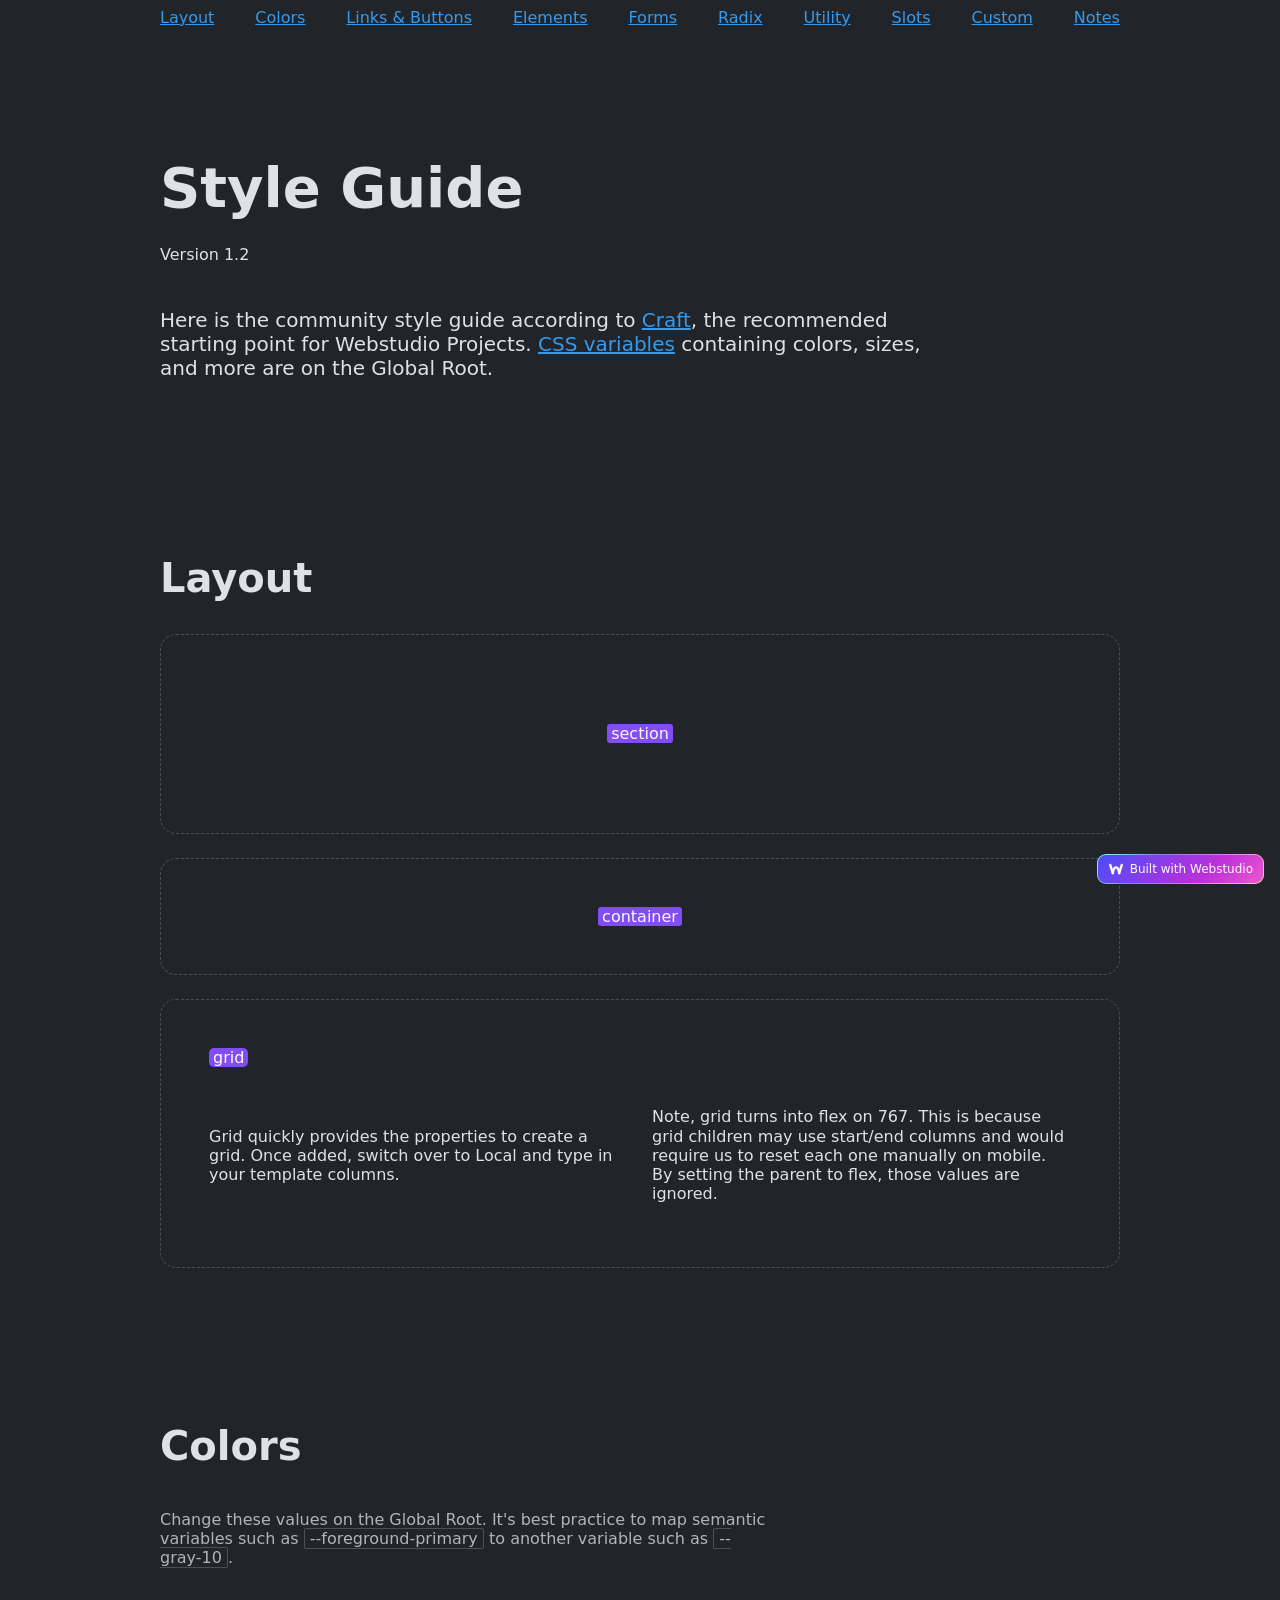
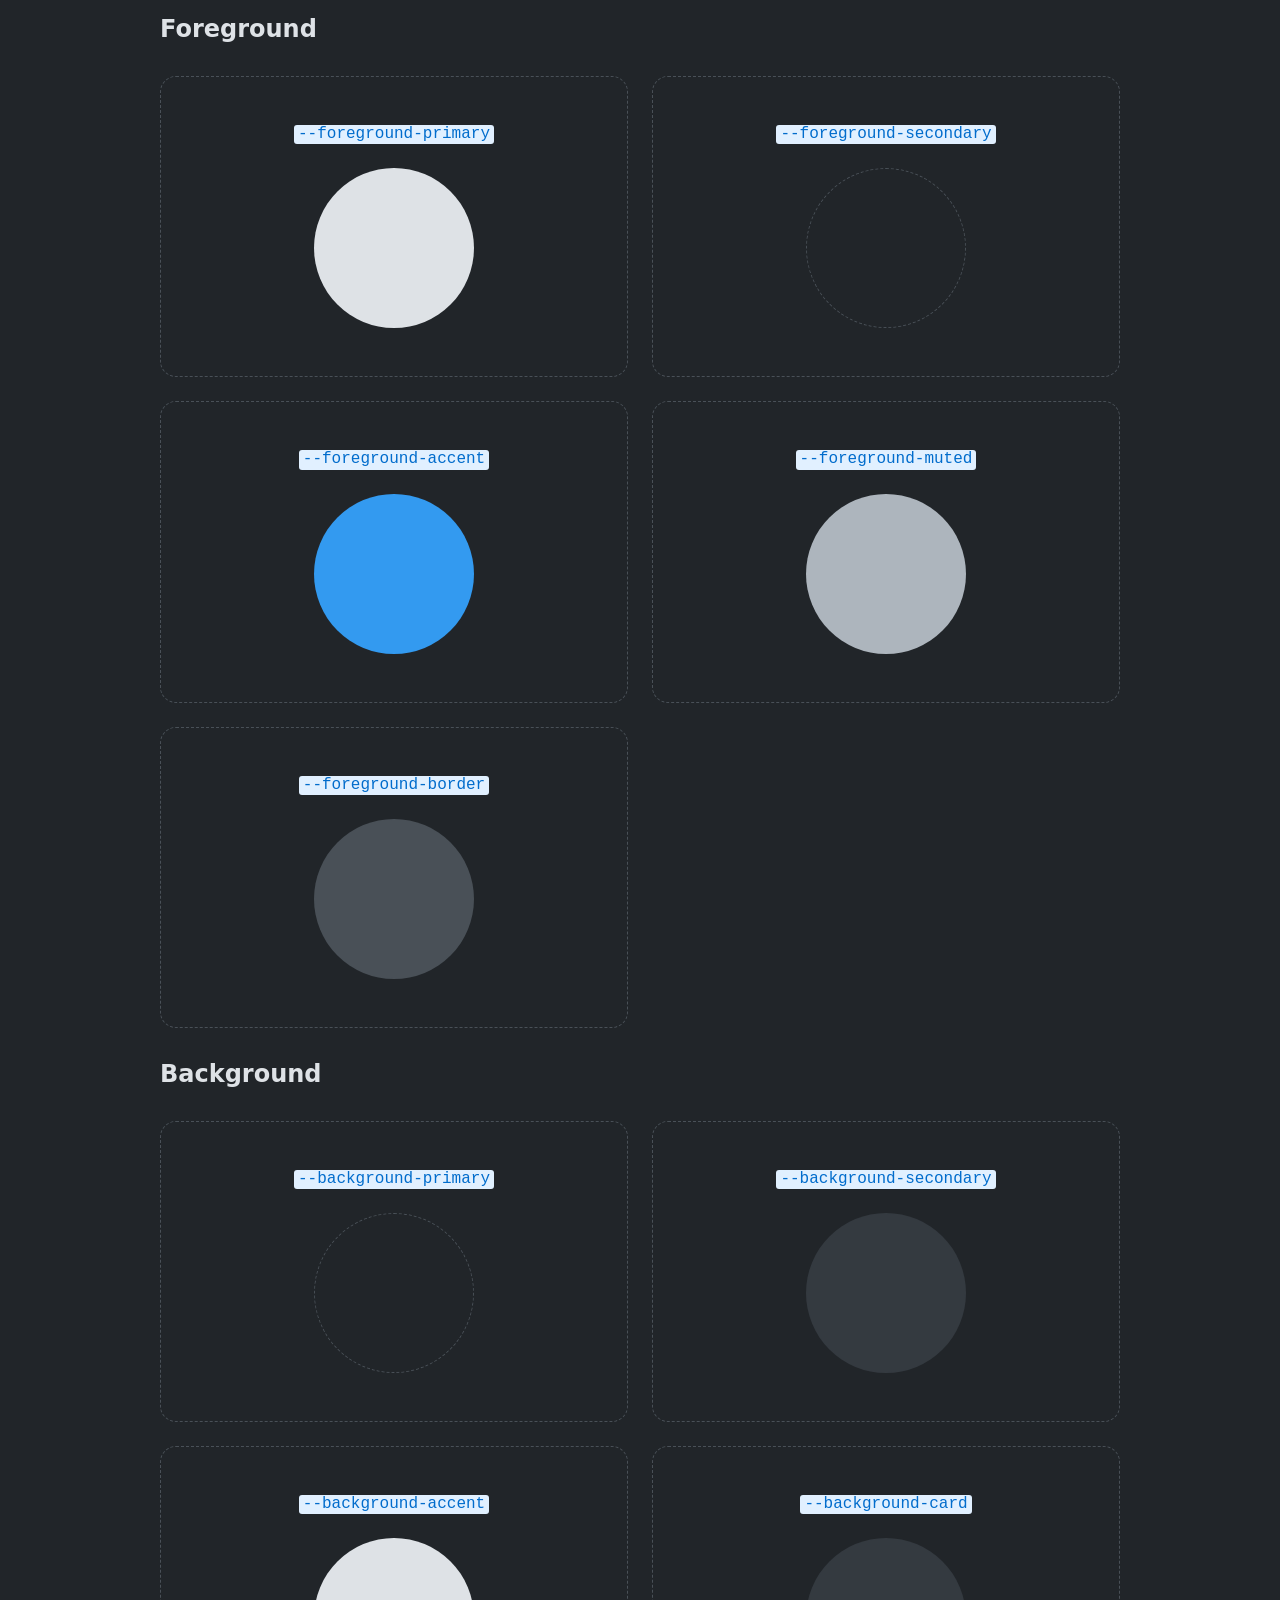
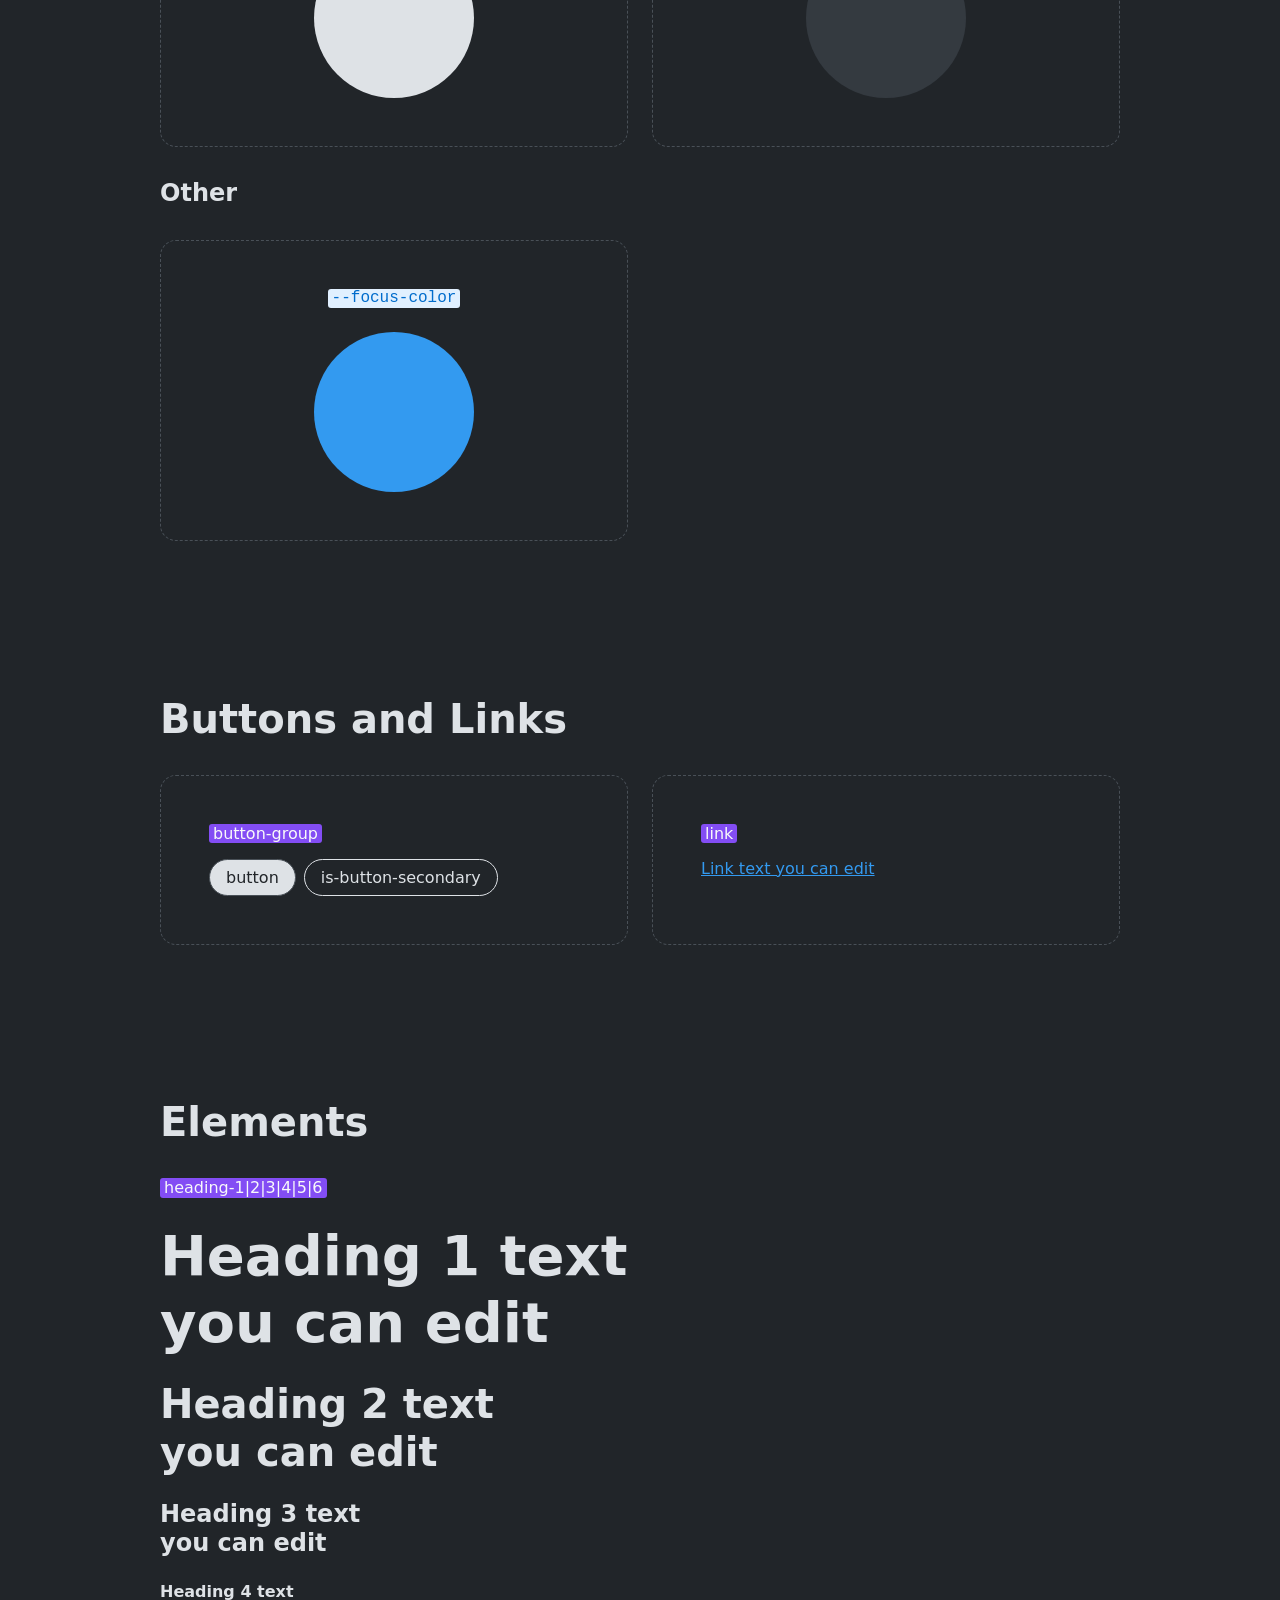
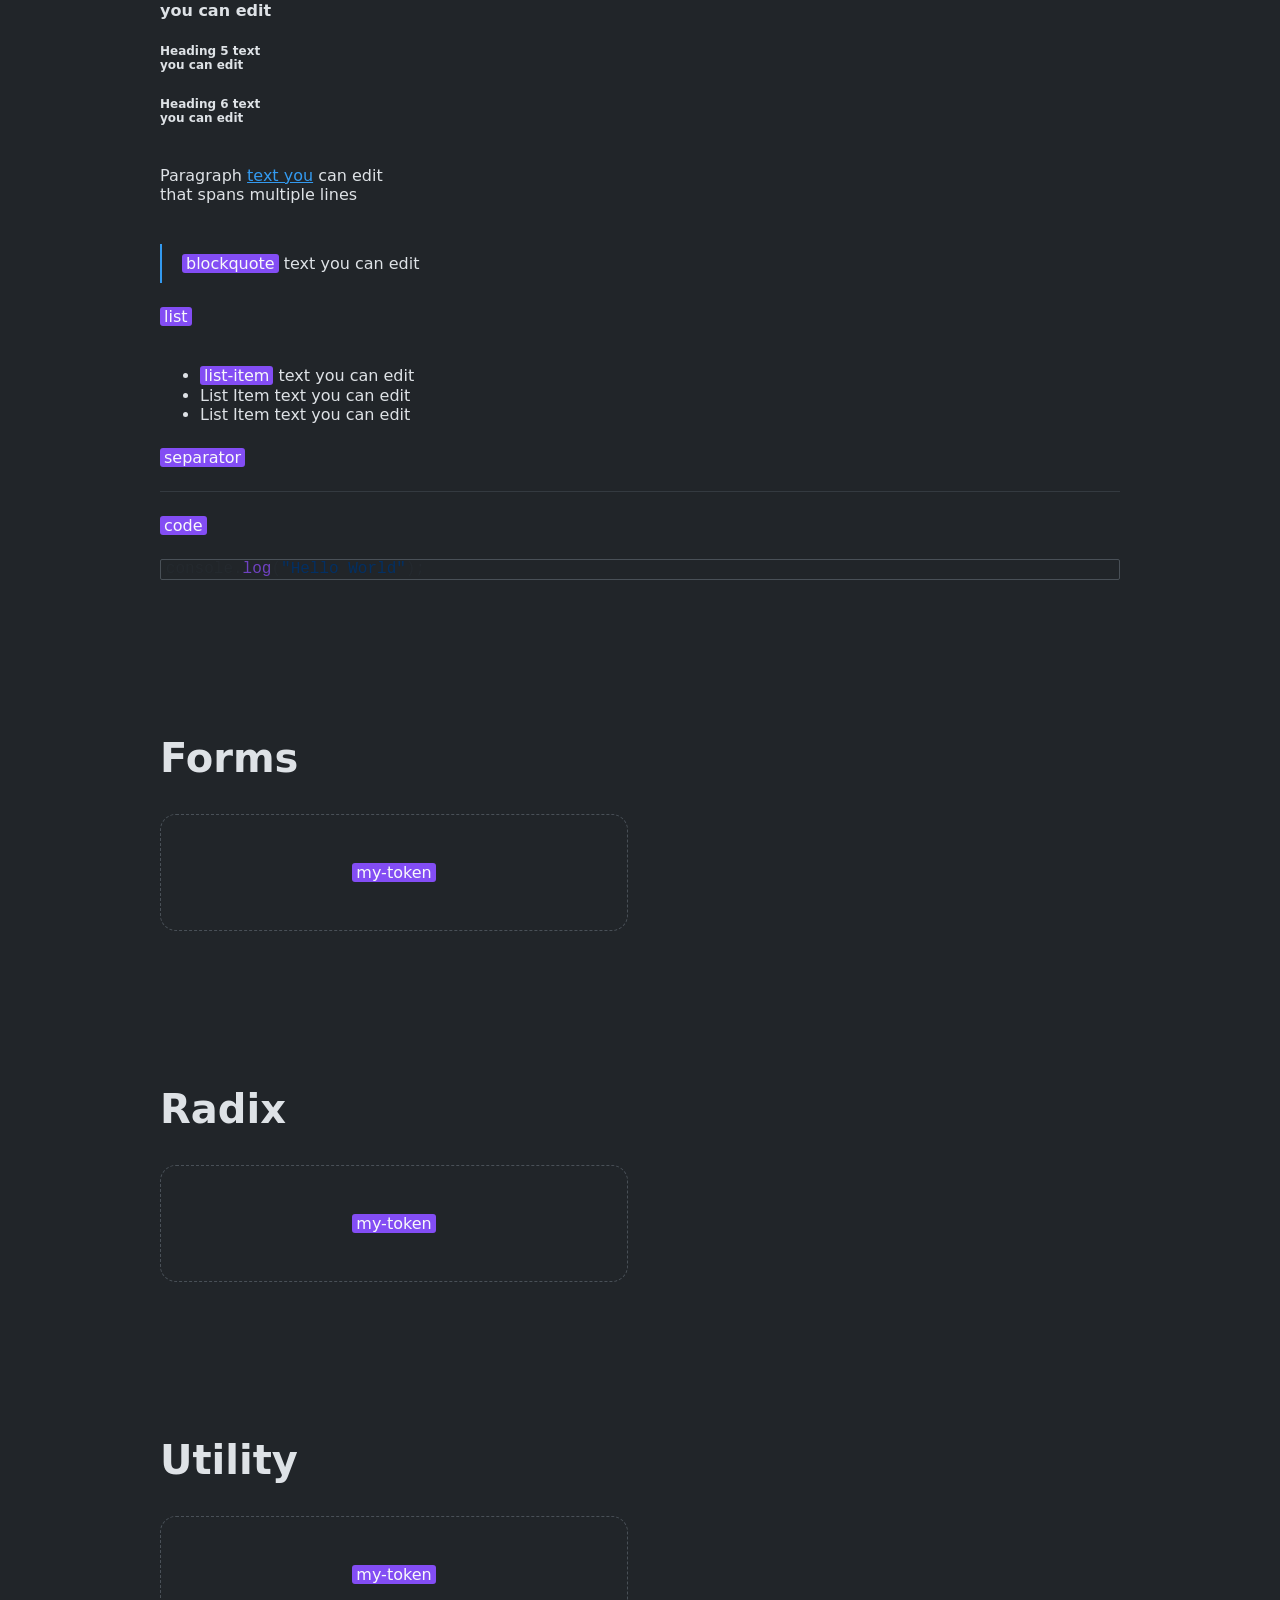
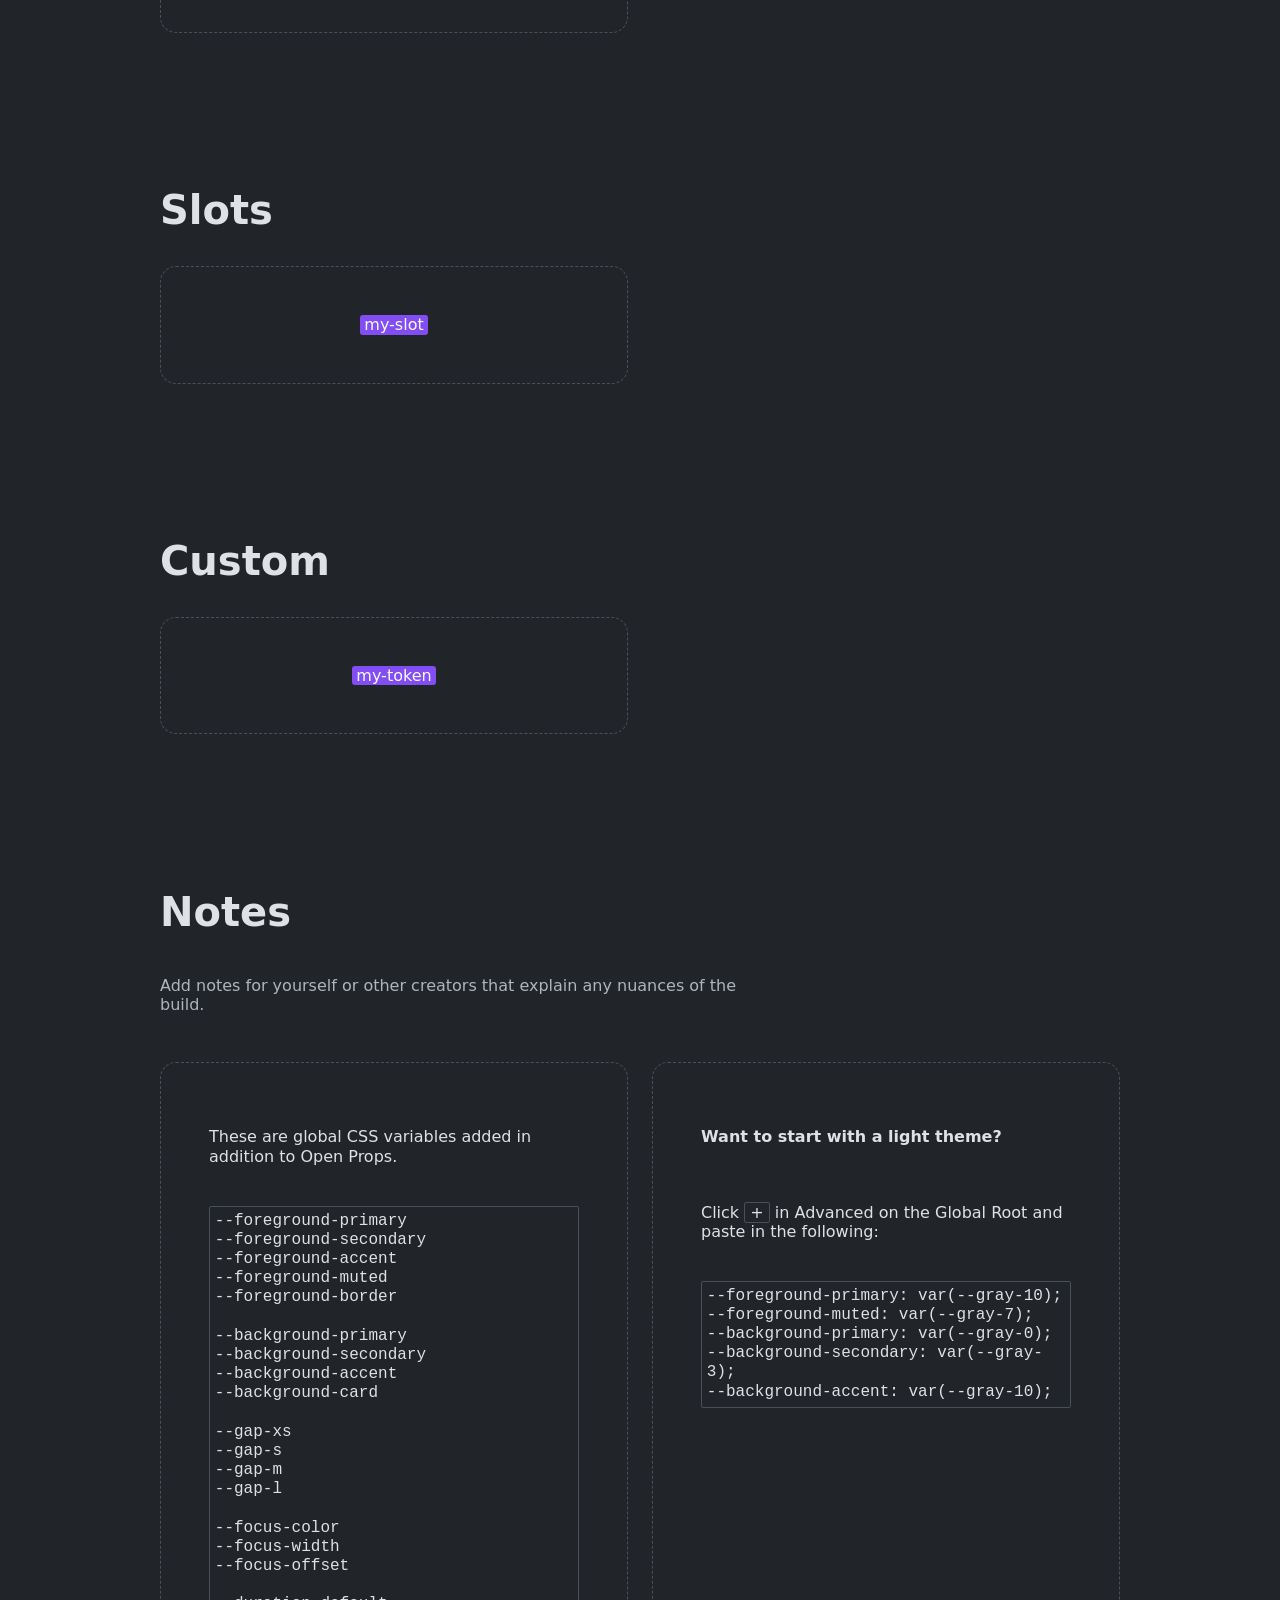
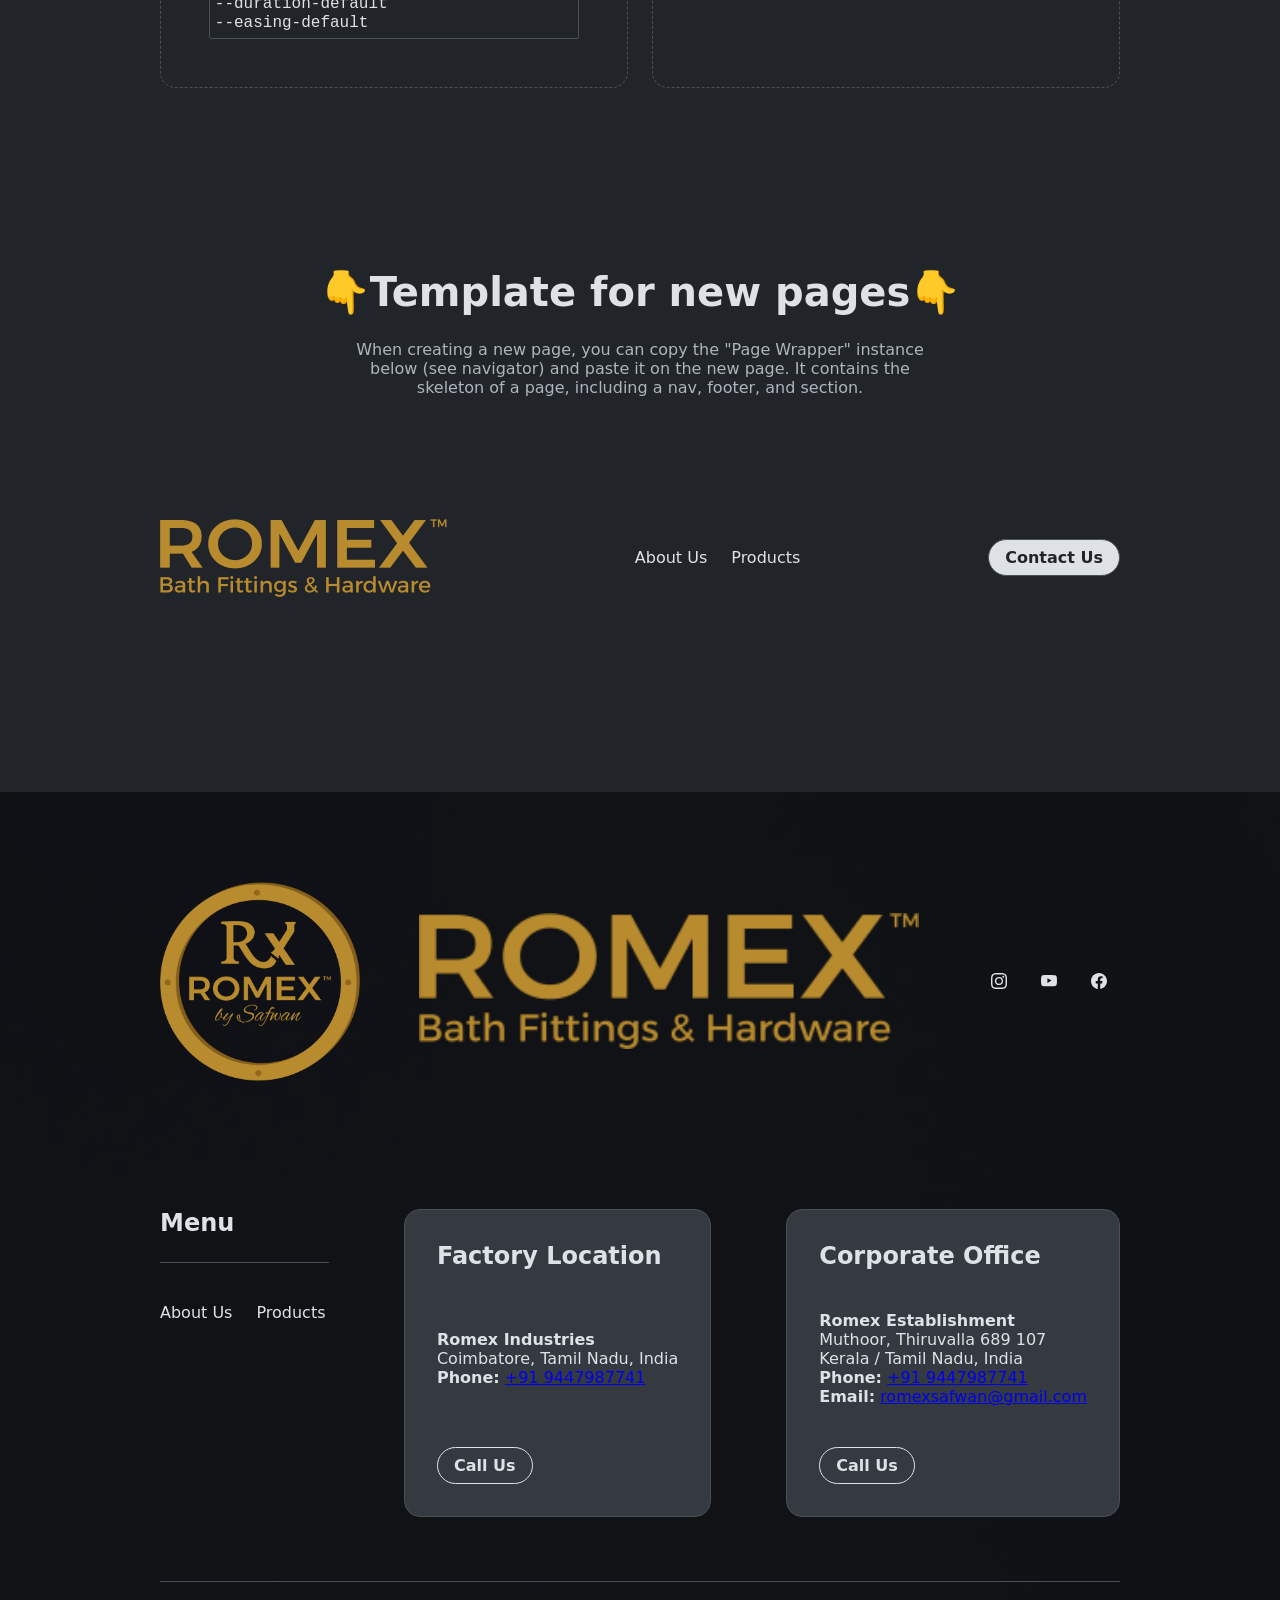
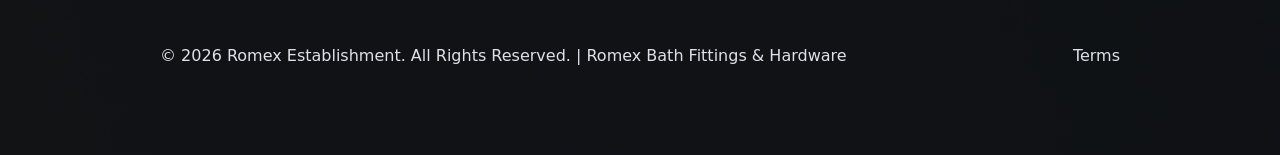
==== commit fd941f60: "Updated logos and added new products" ====
--- a/style-guide/index.html
+++ b/style-guide/index.html
@@ -1,7 +1,7 @@
-<!DOCTYPE html><html lang="en" data-ws-project="e47319d2-9e90-4ea0-b411-68ee0995e6ec" data-ws-version="232" data-ws-last-published="2026-09-06T16:40:06.333Z"><head><link rel="stylesheet" type="text/css" href="/assets/static/app_generated_index-6937cd5a.C6CNodiX.css"><meta charSet="UTF-8"/><meta name="viewport" content="width=device-width,initial-scale=1"/><link rel="preload" as="image" imageSrcSet="/assets/romex_logo_main_XxuiJZxMbnCD3kizJuD0e.png 16w, /assets/romex_logo_main_XxuiJZxMbnCD3kizJuD0e.png 32w, /assets/romex_logo_main_XxuiJZxMbnCD3kizJuD0e.png 48w, /assets/romex_logo_main_XxuiJZxMbnCD3kizJuD0e.png 64w, /assets/romex_logo_main_XxuiJZxMbnCD3kizJuD0e.png 96w, /assets/romex_logo_main_XxuiJZxMbnCD3kizJuD0e.png 128w, /assets/romex_logo_main_XxuiJZxMbnCD3kizJuD0e.png 256w, /assets/romex_logo_main_XxuiJZxMbnCD3kizJuD0e.png 384w, /assets/romex_logo_main_XxuiJZxMbnCD3kizJuD0e.png 640w" imageSizes="100vw"/><meta property="og:url" content="https://url/style-guide"/><meta property="og:title" content="Untitled"/><meta property="og:type" content="website"/><meta name="robots" content="noindex, nofollow"/><meta property="twitter:card" content="summary_large_image"/><title>Untitled</title></head><body id="top" class="w-body"><div class="w-box c14czoim c1n1us26"><div class="w-box cexk4py c15m86oo cjbauxr cdw07jg c4cqusj c1gmdcem c101hl95 c1x2ajw2 c1qwqdcm c12rq6bv"><div class="w-box c101hl95 c1x2ajw2 c97ldbx c1v3j8oo c1b9qb8i"><h1 class="w-heading c1iubodl csuh28 c7814er co5xxmx">Style Guide</h1><div style="display:contents"><div style="display:contents"><div class="w-text">Version 1.2</div></div></div><p class="w-paragraph c1672x01 c17d18iu">Here is the community style guide according to <a href="https://docs.webstudio.is/university/craft" target="_blank" class="w-rich-text-link ct08h35 cpotmmj c1wcydx3 chcy83l">Craft</a>, the recommended starting point for Webstudio Projects. <a href="https://docs.webstudio.is/university/foundations/css-variables" target="_blank" class="w-rich-text-link ct08h35 cpotmmj c1wcydx3 chcy83l">CSS variables</a> containing colors, sizes, and more are on the Global Root. </p></div><div id="layout" class="w-box c101hl95 c1x2ajw2 csijp80 c4kar87 c110huf8"><div class="w-box c101hl95 c1x2ajw2 c97ldbx c1v3j8oo c1b9qb8i"><h2 class="w-heading c1izoc4z csuh28 c7814er co5xxmx">Layout</h2></div><div class="w-box c8z5ema c1gokfad cvhjj2o c1j6qin2 c15gczjl"><div class="w-box c1id22h2 c1l0x1or c1h2pf15 c14523gy c101hl95 c1klfnk7 c1umslkv c14czoim c1n1us26 c6z39dl c2090vs c18jyts2 c1suhmj6 c1x2ajw2 c3bs1g2 c1inag4p c1akozvl"><div class="w-text c1c3zd29 c16agx26 c8kni9a c1t7hcww c1jmbo0d ci07ehw cpitgal c1elzko2 c1016fis cna89e6">section</div></div><div class="w-box c1id22h2 c1l0x1or c1h2pf15 c14523gy c101hl95 c1klfnk7 c1umslkv cfazem8 c1bbo5qg cdw07jg cjbauxr c18jyts2 c1suhmj6 c1x2ajw2 cd1gpox c1dpb964 cexk4py c15m86oo c4cqusj c1gmdcem c1akozvl"><div class="w-text c1c3zd29 c16agx26 c8kni9a c1t7hcww c1jmbo0d ci07ehw cpitgal c1elzko2 c1016fis cna89e6">container</div></div><div class="w-box c1id22h2 c1l0x1or c1h2pf15 c14523gy c8z5ema c1klfnk7 c1umslkv c18jyts2 c1suhmj6 c1x2ajw2 c1kgxmka cjutye8 c1jm45t5 c1akozvl cenn0ur c1cs8rl9 cbok1c2"><div class="w-box czffx81 c7biukm"><div class="w-text c1c3zd29 c17p569a c9pml2b c16agx26 c8kni9a c16omeb2 c11drk7b c1jmbo0d cbfxi64 c1dhc85y chzaml7 c1rrmoag c1tfpye9 c1suhmj6">grid</div></div><div class="w-box"><p class="w-paragraph">Grid quickly provides the properties to create a grid. Once added, switch over to Local and type in your template columns.</p></div><div class="w-box"><p class="w-paragraph">Note, grid turns into flex on 767. This is because grid children may use start/end columns and would require us to reset each one manually on mobile. By setting the parent to flex, those values are ignored.</p></div></div></div></div><div id="colors" class="w-box c101hl95 c1x2ajw2 csijp80 c4kar87 c110huf8"><div class="w-box c101hl95 c1x2ajw2 c97ldbx c1v3j8oo c1b9qb8i"><h2 class="w-heading c1izoc4z csuh28 c7814er co5xxmx">Colors</h2><p class="w-paragraph c1ecz49r cre48c7">Change these values on the Global Root. It&#x27;s best practice to map semantic variables such as <span class="w-text-1 c1fcmecj c1fx8whe c15c7tsz cid0a92 cblhh2i c1hsqi7n ckormg4 c6xrjb1">--foreground-primary</span> to another variable such as <span class="w-text-1 c1fcmecj c1fx8whe c15c7tsz cid0a92 cblhh2i c1hsqi7n ckormg4 c6xrjb1">--gray-10</span>.</p></div><h3 class="w-heading c1na9mjj csuh28 c7814er co5xxmx">Foreground</h3><div class="w-box c8z5ema c1jm45t5 cvhjj2o c1j6qin2 c15gczjl"><div class="w-box c1id22h2 c1l0x1or c1h2pf15 c14523gy c101hl95 c1klfnk7 c1umslkv c18jyts2 c1suhmj6 c1x2ajw2 c3bs1g2 c1inag4p c1akozvl cenn0ur"><div class="w-text co68s1b c16agx26 c8kni9a co4vf9u c1jmbo0d ci07ehw cpitgal c1elzko2 c1016fis cna89e6 casdtqp">--foreground-primary</div><div class="w-box c1d2y5kd c1nr6vp9 cbr63qi c1vdzdes c1i0um4o c12vdz2h c1ite0gi c1dklbgl c2b5jqi"></div></div><div class="w-box c1id22h2 c1l0x1or c1h2pf15 c14523gy c101hl95 c1klfnk7 c1umslkv c18jyts2 c1suhmj6 c1x2ajw2 c3bs1g2 c1inag4p c1akozvl cenn0ur"><div class="w-text co68s1b c16agx26 c8kni9a co4vf9u c1jmbo0d ci07ehw cpitgal c1elzko2 c1016fis cna89e6 casdtqp">--foreground-secondary</div><div class="w-box c1d2y5kd c1nr6vp9 cbr63qi c1vdzdes c1i0um4o c12vdz2h c1ite0gi c4rstlx c1akozvl"></div></div><div class="w-box c1id22h2 c1l0x1or c1h2pf15 c14523gy c101hl95 c1klfnk7 c1umslkv c18jyts2 c1suhmj6 c1x2ajw2 c3bs1g2 c1inag4p c1akozvl cenn0ur"><div class="w-text co68s1b c16agx26 c8kni9a co4vf9u c1jmbo0d ci07ehw cpitgal c1elzko2 c1016fis cna89e6 casdtqp">--foreground-accent</div><div class="w-box c1d2y5kd c1nr6vp9 cbr63qi c1vdzdes c1i0um4o c12vdz2h c1ite0gi cwd7mzb c2b5jqi"></div></div><div class="w-box c1id22h2 c1l0x1or c1h2pf15 c14523gy c101hl95 c1klfnk7 c1umslkv c18jyts2 c1suhmj6 c1x2ajw2 c3bs1g2 c1inag4p c1akozvl cenn0ur"><div class="w-text co68s1b c16agx26 c8kni9a co4vf9u c1jmbo0d ci07ehw cpitgal c1elzko2 c1016fis cna89e6 casdtqp">--foreground-muted</div><div class="w-box c1d2y5kd c1nr6vp9 cbr63qi c1vdzdes c1i0um4o c12vdz2h c1ite0gi c1oetbn4 c2b5jqi"></div></div><div class="w-box c1id22h2 c1l0x1or c1h2pf15 c14523gy c101hl95 c1klfnk7 c1umslkv c18jyts2 c1suhmj6 c1x2ajw2 c3bs1g2 c1inag4p c1akozvl cenn0ur"><div class="w-text co68s1b c16agx26 c8kni9a co4vf9u c1jmbo0d ci07ehw cpitgal c1elzko2 c1016fis cna89e6 casdtqp">--foreground-border</div><div class="w-box c1d2y5kd c1nr6vp9 cbr63qi c1vdzdes c1i0um4o c12vdz2h c1ite0gi cdg9jvr c2b5jqi"></div></div></div><h3 class="w-heading c1na9mjj csuh28 c7814er co5xxmx">Background</h3><div class="w-box c8z5ema c1jm45t5 cvhjj2o c1j6qin2 c15gczjl"><div class="w-box c1id22h2 c1l0x1or c1h2pf15 c14523gy c101hl95 c1klfnk7 c1umslkv c18jyts2 c1suhmj6 c1x2ajw2 c3bs1g2 c1inag4p c1akozvl cenn0ur"><div class="w-text co68s1b c16agx26 c8kni9a co4vf9u c1jmbo0d ci07ehw cpitgal c1elzko2 c1016fis cna89e6 casdtqp">--background-primary</div><div class="w-box c1d2y5kd c1nr6vp9 cbr63qi c1vdzdes c1i0um4o c12vdz2h c1ite0gi cnvrpf c1akozvl"></div></div><div class="w-box c1id22h2 c1l0x1or c1h2pf15 c14523gy c101hl95 c1klfnk7 c1umslkv c18jyts2 c1suhmj6 c1x2ajw2 c3bs1g2 c1inag4p c1akozvl cenn0ur"><div class="w-text co68s1b c16agx26 c8kni9a co4vf9u c1jmbo0d ci07ehw cpitgal c1elzko2 c1016fis cna89e6 casdtqp">--background-secondary</div><div class="w-box c1d2y5kd c1nr6vp9 cbr63qi c1vdzdes c1i0um4o c12vdz2h c1ite0gi c1iyko48 c2b5jqi"></div></div><div class="w-box c1id22h2 c1l0x1or c1h2pf15 c14523gy c101hl95 c1klfnk7 c1umslkv c18jyts2 c1suhmj6 c1x2ajw2 c3bs1g2 c1inag4p c1akozvl cenn0ur"><div class="w-text co68s1b c16agx26 c8kni9a co4vf9u c1jmbo0d ci07ehw cpitgal c1elzko2 c1016fis cna89e6 casdtqp">--background-accent</div><div class="w-box c1d2y5kd c1nr6vp9 cbr63qi c1vdzdes c1i0um4o c12vdz2h c1ite0gi cryrvhl c2b5jqi"></div></div><div class="w-box c1id22h2 c1l0x1or c1h2pf15 c14523gy c101hl95 c1klfnk7 c1umslkv c18jyts2 c1suhmj6 c1x2ajw2 c3bs1g2 c1inag4p c1akozvl cenn0ur"><div class="w-text co68s1b c16agx26 c8kni9a co4vf9u c1jmbo0d ci07ehw cpitgal c1elzko2 c1016fis cna89e6 casdtqp">--background-card</div><div class="w-box c1d2y5kd c1nr6vp9 cbr63qi c1vdzdes c1i0um4o c12vdz2h c1ite0gi c1ka1p5d c2b5jqi"></div></div></div><h3 class="w-heading c1na9mjj csuh28 c7814er co5xxmx">Other</h3><div class="w-box c8z5ema c1jm45t5 cvhjj2o c1j6qin2 c15gczjl"><div class="w-box c1id22h2 c1l0x1or c1h2pf15 c14523gy c101hl95 c1klfnk7 c1umslkv c18jyts2 c1suhmj6 c1x2ajw2 c3bs1g2 c1inag4p c1akozvl cenn0ur"><div class="w-text co68s1b c16agx26 c8kni9a co4vf9u c1jmbo0d ci07ehw cpitgal c1elzko2 c1016fis cna89e6 casdtqp">--focus-color</div><div class="w-box c1d2y5kd c1nr6vp9 cbr63qi c1vdzdes c1i0um4o c12vdz2h c1ite0gi c5pgh1h c2b5jqi"></div></div></div></div><div id="links-buttons" class="w-box c101hl95 c1x2ajw2 csijp80 c4kar87 c110huf8"><div class="w-box c101hl95 c1x2ajw2 c97ldbx c1v3j8oo c1b9qb8i"><h2 class="w-heading c1izoc4z csuh28 c7814er co5xxmx">Buttons and Links</h2></div><div class="w-box c8z5ema c1jm45t5 cvhjj2o c1j6qin2 c15gczjl"><div class="w-box c1id22h2 c1l0x1or c1h2pf15 c14523gy c101hl95 c10kolc3 c1d6hebt c18jyts2 c1suhmj6 c1x2ajw2 c1dlin30 c1rr8ccr c1akozvl cenn0ur"><div class="w-text c1c3zd29 c16agx26 c8kni9a c1t7hcww c1jmbo0d ci07ehw cpitgal c1elzko2 c1016fis cna89e6">button-group</div><div class="w-box c101hl95 c1klfnk7 c1d6hebt cubwjbt cx2s7ac c1p9nw0f"><a class="w-link c1rtnxpn co55uub c53p3a9 c1dzs9md c1w4fi7v cv2bg76 c1kbwljb c1oaakcs c11skg2w c7peov cubp5tf c1635ord c1wcydx3 chcy83l" href="#">button</a><a class="w-link c1nd407l czb4vox c53p3a9 c1dzs9md c1w4fi7v cv2bg76 c1kbwljb c1oaakcs c11skg2w c7peov cubp5tf cxppq0s c1wcydx3 chcy83l" href="#">is-button-secondary</a></div></div><div class="w-box c1id22h2 c1l0x1or c1h2pf15 c14523gy c101hl95 c10kolc3 c1d6hebt c18jyts2 c1suhmj6 c1x2ajw2 c1dlin30 c1rr8ccr c1akozvl cenn0ur"><div class="w-text c1c3zd29 c16agx26 c8kni9a c1t7hcww c1jmbo0d ci07ehw cpitgal c1elzko2 c1016fis cna89e6">link</div><a class="w-link ct08h35 cpotmmj c1wcydx3 chcy83l" href="#">Link text you can edit</a></div></div></div><div id="elements" class="w-box c101hl95 c1x2ajw2 csijp80 c4kar87 c110huf8"><div class="w-box c101hl95 c1x2ajw2 c97ldbx c1v3j8oo c1b9qb8i"><h2 class="w-heading c1izoc4z csuh28 c7814er co5xxmx">Elements</h2></div><div class="w-box c101hl95 c1x2ajw2 c97ldbx c1v3j8oo"><div class="w-text c1c3zd29 c16agx26 c8kni9a c1t7hcww c1jmbo0d ci07ehw cpitgal c1elzko2 c1016fis cna89e6">heading-1|2|3|4|5|6</div><h1 class="w-heading c1iubodl csuh28 c7814er co5xxmx">Heading 1 text <br/>you can edit</h1><h1 class="w-heading c1izoc4z csuh28 c7814er co5xxmx">Heading 2 text <br/>you can edit</h1><h1 class="w-heading c1na9mjj csuh28 c7814er co5xxmx">Heading 3 text <br/>you can edit</h1><h1 class="w-heading czmh6zb csuh28 c7814er co5xxmx">Heading 4 text <br/>you can edit</h1><h1 class="w-heading chfo5jm csuh28 c7814er co5xxmx">Heading 5 text <br/>you can edit</h1><h1 class="w-heading chfo5jm csuh28 c7814er co5xxmx">Heading 6 text <br/>you can edit</h1><p class="w-paragraph">Paragraph <a class="w-rich-text-link ct08h35 cpotmmj c1wcydx3 chcy83l" href="#">text you</a> can edit<br/>that spans multiple lines</p><blockquote class="w-blockquote co5xxmx c12gm62l c1yyno3f c1ojetrp clln484"><span class="w-text-1 c1c3zd29 c16agx26 c8kni9a c1t7hcww c1jmbo0d ci07ehw cpitgal c1elzko2 c1016fis cna89e6">blockquote</span> text you can edit</blockquote><div class="w-text c1c3zd29 c16agx26 c8kni9a c1t7hcww c1jmbo0d ci07ehw cpitgal c1elzko2 c1016fis cna89e6">list</div><ul class="w-list co5xxmx"><li class="w-list-item"><span class="w-text-1 c1c3zd29 c16agx26 c8kni9a c1t7hcww c1jmbo0d ci07ehw cpitgal c1elzko2 c1016fis cna89e6">list-item</span> text you can edit</li><li class="w-list-item">List Item text you can edit</li><li class="w-list-item">List Item text you can edit</li></ul><div class="w-text c1c3zd29 c16agx26 c8kni9a c1t7hcww c1jmbo0d ci07ehw cpitgal c1elzko2 c1016fis cna89e6">separator</div><hr class="w-separator c1ly2jam c4cqusj c7814er co5xxmx"/><div class="w-text c1c3zd29 c16agx26 c8kni9a c1t7hcww c1jmbo0d ci07ehw cpitgal c1elzko2 c1016fis cna89e6">code</div><code class="w-code-text c1fcmecj c1fx8whe c15c7tsz cid0a92 cblhh2i c1hsqi7n ckormg4 c6xrjb1" lang="" style="--w-code-text-theme-background:#fff;--w-code-text-theme-color:#24292e"><span class="line"><span style="color:#24292E">console.</span><span style="color:#6F42C1">log</span><span style="color:#24292E">(</span><span style="color:#032F62">&quot;Hello World&quot;</span><span style="color:#24292E">);</span></span></code></div></div><div id="forms" class="w-box c101hl95 c1x2ajw2 csijp80 c4kar87 c110huf8"><div class="w-box c101hl95 c1x2ajw2 c97ldbx c1v3j8oo c1b9qb8i"><h2 class="w-heading c1izoc4z csuh28 c7814er co5xxmx">Forms</h2></div><div class="w-box c8z5ema c1jm45t5 cvhjj2o c1j6qin2 c15gczjl"><div class="w-box c1id22h2 c1l0x1or c1h2pf15 c14523gy c101hl95 c1klfnk7 c1umslkv c18jyts2 c1suhmj6 c1x2ajw2 c3bs1g2 c1inag4p c1akozvl cenn0ur"><div class="w-text c1c3zd29 c16agx26 c8kni9a c1t7hcww c1jmbo0d ci07ehw cpitgal c1elzko2 c1016fis cna89e6">my-token</div></div></div></div><div id="radix" class="w-box c101hl95 c1x2ajw2 csijp80 c4kar87 c110huf8"><div class="w-box c101hl95 c1x2ajw2 c97ldbx c1v3j8oo c1b9qb8i"><h2 class="w-heading c1izoc4z csuh28 c7814er co5xxmx">Radix</h2></div><div class="w-box c8z5ema c1jm45t5 cvhjj2o c1j6qin2 c15gczjl"><div class="w-box c1id22h2 c1l0x1or c1h2pf15 c14523gy c101hl95 c1klfnk7 c1umslkv c18jyts2 c1suhmj6 c1x2ajw2 c3bs1g2 c1inag4p c1akozvl cenn0ur"><div class="w-text c1c3zd29 c16agx26 c8kni9a c1t7hcww c1jmbo0d ci07ehw cpitgal c1elzko2 c1016fis cna89e6">my-token</div></div></div></div><div id="utility" class="w-box c101hl95 c1x2ajw2 csijp80 c4kar87 c110huf8"><div class="w-box c101hl95 c1x2ajw2 c97ldbx c1v3j8oo c1b9qb8i"><h2 class="w-heading c1izoc4z csuh28 c7814er co5xxmx">Utility</h2></div><div class="w-box c8z5ema c1jm45t5 cvhjj2o c1j6qin2 c15gczjl"><div class="w-box c1id22h2 c1l0x1or c1h2pf15 c14523gy c101hl95 c1klfnk7 c1umslkv c18jyts2 c1suhmj6 c1x2ajw2 c3bs1g2 c1inag4p c1akozvl cenn0ur"><div class="w-text c1c3zd29 c16agx26 c8kni9a c1t7hcww c1jmbo0d ci07ehw cpitgal c1elzko2 c1016fis cna89e6">my-token</div></div></div></div><div id="slots" class="w-box c101hl95 c1x2ajw2 csijp80 c4kar87 c110huf8"><div class="w-box c101hl95 c1x2ajw2 c97ldbx c1v3j8oo c1b9qb8i"><h2 class="w-heading c1izoc4z csuh28 c7814er co5xxmx">Slots</h2></div><div class="w-box c8z5ema c1jm45t5 cvhjj2o c1j6qin2 c15gczjl"><div class="w-box c1id22h2 c1l0x1or c1h2pf15 c14523gy c101hl95 c1klfnk7 c1umslkv c18jyts2 c1suhmj6 c1x2ajw2 c3bs1g2 c1inag4p c1akozvl cenn0ur"><div class="w-text c1c3zd29 c16agx26 c8kni9a c1t7hcww c1jmbo0d ci07ehw cpitgal c1elzko2 c1016fis cna89e6">my-slot</div></div></div></div><div id="custom" class="w-box c101hl95 c1x2ajw2 csijp80 c4kar87 c110huf8"><div class="w-box c101hl95 c1x2ajw2 c97ldbx c1v3j8oo c1b9qb8i"><h2 class="w-heading c1izoc4z csuh28 c7814er co5xxmx">Custom</h2></div><div class="w-box c8z5ema c1jm45t5 cvhjj2o c1j6qin2 c15gczjl"><div class="w-box c1id22h2 c1l0x1or c1h2pf15 c14523gy c101hl95 c1klfnk7 c1umslkv c18jyts2 c1suhmj6 c1x2ajw2 c3bs1g2 c1inag4p c1akozvl cenn0ur"><div class="w-text c1c3zd29 c16agx26 c8kni9a c1t7hcww c1jmbo0d ci07ehw cpitgal c1elzko2 c1016fis cna89e6">my-token</div></div></div></div><div id="notes" class="w-box c101hl95 c1x2ajw2 csijp80 c4kar87 c110huf8"><div class="w-box c101hl95 c1x2ajw2 c97ldbx c1v3j8oo c1b9qb8i"><h2 class="w-heading c1izoc4z csuh28 c7814er co5xxmx">Notes</h2><p class="w-paragraph c1ecz49r cre48c7">Add notes for yourself or other creators that explain any nuances of the build.</p></div><div class="w-box c8z5ema c1jm45t5 cvhjj2o c1j6qin2 c15gczjl"><div class="w-box c1id22h2 c1l0x1or c1h2pf15 c14523gy c101hl95 c1klfnk7 c1umslkv c18jyts2 c1suhmj6 c1x2ajw2 c3bs1g2 c1inag4p c1akozvl cenn0ur"><p class="w-paragraph">These are global CSS variables added in addition to Open Props.</p><code class="w-code-text c1fcmecj c1fx8whe c15c7tsz cid0a92 ckormg4 c4cqusj c6xrjb1 c18vbrj4">--foreground-primary<br/>--foreground-secondary<br/>--foreground-accent<br/>--foreground-muted<br/>--foreground-border<br/><br/>--background-primary<br/>--background-secondary<br/>--background-accent<br/>--background-card<br/><br/>--gap-xs<br/>--gap-s<br/>--gap-m<br/>--gap-l<br/><br/>--focus-color<br/>--focus-width<br/>--focus-offset<br/><br/>--duration-default<br/>--easing-default</code></div><div class="w-box c1id22h2 c1l0x1or c1h2pf15 c14523gy c101hl95 c10kolc3 c1d6hebt c18jyts2 c1suhmj6 c1x2ajw2 c3bs1g2 c1inag4p c1akozvl cenn0ur"><p class="w-paragraph"><b class="w-bold-text">Want to start with a light theme?</b></p><p class="w-paragraph">Click <span class="w-text-1 c1fcmecj c1fx8whe c15c7tsz cid0a92 cblhh2i c1hsqi7n ckormg4 c6xrjb1">+</span> in Advanced on the Global Root and paste in the following:</p><code class="w-code-text c1fcmecj c1fx8whe c15c7tsz cid0a92 ckormg4 c4cqusj c6xrjb1 c18vbrj4">--foreground-primary: var(--gray-10);<br/>--foreground-muted: var(--gray-7);<br/>--background-primary: var(--gray-0);<br/>--background-secondary: var(--gray-3);<br/>--background-accent: var(--gray-10);</code></div></div></div></div><nav class="w-box cs5u9aj c1t4pa9c c18jpm9t cdxn0yt cq4hctr c1hinywd c1f1sdus ckormg4 chkaswb cxpz5cp"><div class="w-box cexk4py c15m86oo cjbauxr cdw07jg c4cqusj c1gmdcem c101hl95 c1etlk7f c97ldbx c1v3j8oo c9e0vix c14l0990"><a class="w-link ct08h35 cpotmmj c1wcydx3 chcy83l" href="#">Layout</a><a class="w-link ct08h35 cpotmmj c1wcydx3 chcy83l" href="#">Colors</a><a class="w-link ct08h35 cpotmmj c1wcydx3 chcy83l" href="#">Links &amp; Buttons</a><a class="w-link ct08h35 cpotmmj c1wcydx3 chcy83l" href="#">Elements</a><a class="w-link ct08h35 cpotmmj c1wcydx3 chcy83l" href="#">Forms</a><a class="w-link ct08h35 cpotmmj c1wcydx3 chcy83l" href="#">Radix</a><a class="w-link ct08h35 cpotmmj c1wcydx3 chcy83l" href="#">Utility</a><a class="w-link ct08h35 cpotmmj c1wcydx3 chcy83l" href="#">Slots</a><a class="w-link ct08h35 cpotmmj c1wcydx3 chcy83l" href="#">Custom</a><a class="w-link ct08h35 cpotmmj c1wcydx3 chcy83l" href="#">Notes</a></div></nav></div><div class="w-box cexk4py c15m86oo cjbauxr cdw07jg c4cqusj c1gmdcem c101hl95 c1x2ajw2 cubwjbt cx2s7ac c14czoim c1n1us26 c1klfnk7 c1umslkv"><h2 class="w-heading c1izoc4z csuh28 c7814er co5xxmx">👇Template for new pages👇</h2><p class="w-paragraph cre48c7 c1jmbo0d c1oetbn4">When creating a new page, you can copy the &quot;Page Wrapper&quot; instance below (see navigator) and paste it on the new page. It contains the skeleton of a page, including a nav, footer, and section.</p></div><div class="w-box"><div style="display:contents"><div style="display:contents"><header class="w-box cexk4py c15m86oo c4cqusj c1gmdcem c8z5ema c1x2ajw2 c1klfnk7 c1d6hebt c1kgxmka cjutye8 casy7y4 c1oonuyf cho6p15 cvyosrn c1ide91s c1gno5xp c4yddz9 c1cs8rl9 c1ebtrn3 cgpsxqp c141c034"><div style="display:contents"><div style="display:contents"><a aria-label="Home" class="w-link ct08h35 cpotmmj c1ft8iy3 clrpr1x c1813sxq c1v4nqbl cdu1ona c1w3lx29 cubp5tf c2x5w21 cgwn9ka c118xas7 cynka2t c1kwpm62 c1x5yt2f c1u9ecfm c1o5axww c1wcydx3 chcy83l c1g8jlwr c1x4s6xb cs78jgg c1xc85nb c3z2gei c1j3tyfg c5p0g71 c1ipsjjw" href="#"><img class="w-image" alt="" width="287" height="78" sizes="100vw" srcSet="/assets/romex_logo_main_XxuiJZxMbnCD3kizJuD0e.png 16w, /assets/romex_logo_main_XxuiJZxMbnCD3kizJuD0e.png 32w, /assets/romex_logo_main_XxuiJZxMbnCD3kizJuD0e.png 48w, /assets/romex_logo_main_XxuiJZxMbnCD3kizJuD0e.png 64w, /assets/romex_logo_main_XxuiJZxMbnCD3kizJuD0e.png 96w, /assets/romex_logo_main_XxuiJZxMbnCD3kizJuD0e.png 128w, /assets/romex_logo_main_XxuiJZxMbnCD3kizJuD0e.png 256w, /assets/romex_logo_main_XxuiJZxMbnCD3kizJuD0e.png 384w, /assets/romex_logo_main_XxuiJZxMbnCD3kizJuD0e.png 640w" src="/assets/romex_logo_main_XxuiJZxMbnCD3kizJuD0e.png" decoding="async" loading="eager"/></a></div></div><nav aria-label="main" class="w-box c101hl95 c1klfnk7 c1umslkv c18jyts2 c1suhmj6 cy8libw"><nav aria-label="Main" data-orientation="horizontal" dir="ltr" class="w-navigation-menu c4cqusj"><div style="position:relative"><ul data-orientation="horizontal" class="w-menu-list c101hl95 c18jyts2 c16z9hr cizrxy7 c1gd3zo c1klfnk7 c1umslkv c173mf8u cntth7k c1jxopxc c15j10jm" dir="ltr"><li data-ws-index="0" class="w-menu-item"><a class="w-link c1dklbgl c16vnh8q c1ft8iy3 clrpr1x c1813sxq c1v4nqbl cdu1ona cv5s2dp cubp5tf c2x5w21 cgwn9ka c118xas7 cynka2t c1kwpm62 c1x5yt2f c1u9ecfm c1o5axww c1lvtlbs cubwjbt cx2s7ac c1klfnk7 c1umslkv czb4vox c1wcydx3 chcy83l c1g8jlwr c1x4s6xb cs78jgg c1xc85nb c3z2gei c1j3tyfg c5p0g71 c1ipsjjw chtrbks" href="/#about_us">About Us</a></li><li data-ws-index="1" class="w-menu-item"><a class="w-link c1dklbgl c16vnh8q c1ft8iy3 clrpr1x c1813sxq c1v4nqbl cdu1ona cv5s2dp cubp5tf c2x5w21 cgwn9ka c118xas7 cynka2t c1kwpm62 c1x5yt2f c1u9ecfm c1o5axww c1lvtlbs cubwjbt cx2s7ac c1klfnk7 c1umslkv czb4vox c1wcydx3 chcy83l c1g8jlwr c1x4s6xb cs78jgg c1xc85nb c3z2gei c1j3tyfg c5p0g71 c1ipsjjw chtrbks" href="/#products">Products</a></li></ul></div><div class="w-box cpjfy5y cq4hctr c1dmlbl0 c101hl95 c1umslkv ce0vhlh ceg96vv c1hinywd"></div></nav></nav><div class="w-box c1kdhwwg"><div style="display:contents"><div style="display:contents"><div class="w-box cueknh9"><a class="w-link c1rtnxpn co55uub c53p3a9 c1dzs9md c1w4fi7v cv2bg76 c1kbwljb c1oaakcs c11skg2w c7peov cubp5tf c16vnh8q c1klfnk7 c1umslkv cubwjbt cx2s7ac c1jmbo0d ctj6et c1kliq19 cwl9a2c c1nkuyng c1qhzed9 c26q9nt c1635ord c1wcydx3 chcy83l c5p0g71 c1ipsjjw c16e2p9x" href="/#contact">Contact Us</a></div></div></div></div><div class="w-box cpmqiii cmbn9rv"><button type="button" aria-label="Open mobile menu" class="w-button c1rtnxpn co55uub c53p3a9 c1dzs9md c1w4fi7v cv2bg76 c1kbwljb c1oaakcs c11skg2w c7peov cubp5tf c16vnh8q c1klfnk7 c1umslkv cubwjbt cx2s7ac c1jmbo0d ctj6et c1kliq19 cwl9a2c c1nkuyng c1qhzed9 c26q9nt c1635ord c1wcydx3 chcy83l c5p0g71 c1ipsjjw c16e2p9x c1v9oozz cqzy8hi c1m7llq5 cdotcqh c1s8we69 cx4fv1f c1skisq6 c1owqwoe cu4nofe cdzbgda cj8gvjd" aria-haspopup="dialog" aria-expanded="false" aria-controls="radix-:R25m:" data-state="closed"><div class="w-html-embed"><svg xmlns="http://www.w3.org/2000/svg" viewBox="0 0 22 22" fill="currentColor" width="100%" height="100%" style="display: block;" aria-hidden="true"><path fill-rule="evenodd" d="M2 5.998a.75.75 0 0 1 .75-.75h16.5a.75.75 0 0 1 0 1.5H2.75a.75.75 0 0 1-.75-.75Zm0 5.5a.75.75 0 0 1 .75-.75h16.5a.75.75 0 0 1 0 1.5H2.75a.75.75 0 0 1-.75-.75Zm0 5.5a.75.75 0 0 1 .75-.75h16.5a.75.75 0 0 1 0 1.5H2.75a.75.75 0 0 1-.75-.75Z" clip-rule="evenodd"/></svg></div></button></div></header></div></div><main class="w-box"><section class="w-box c14czoim c1n1us26"><div class="w-box cexk4py c15m86oo cjbauxr cdw07jg c4cqusj c1gmdcem c101hl95 c1x2ajw2 cd1gpox c1dpb964"></div></section></main><div style="display:contents"><div style="display:contents"><footer id="contact" class="w-box c14czoim c1n1us26"><div class="w-box cexk4py c15m86oo c4cqusj c1gmdcem c101hl95 c1x2ajw2 c110huf8 c1d6hebt cd1gpox c1dpb964 casy7y4 c1oonuyf"><div class="w-box c101hl95 c1x2ajw2 crickl1 c1onwdl5 c2r375a cn7y5g"><div class="w-box c101hl95 c9e0vix c1klfnk7 c160dpg cv1l3hz cq88hc8 c1r4t9ua c6vzh1p"><img class="w-image" alt="" width="623" height="218" sizes="100vw" srcSet="/assets/romex_by_safwan_logo_-N1HBeeHRlGlgdeG5m0xx.png 16w, /assets/romex_by_safwan_logo_-N1HBeeHRlGlgdeG5m0xx.png 32w, /assets/romex_by_safwan_logo_-N1HBeeHRlGlgdeG5m0xx.png 48w, /assets/romex_by_safwan_logo_-N1HBeeHRlGlgdeG5m0xx.png 64w, /assets/romex_by_safwan_logo_-N1HBeeHRlGlgdeG5m0xx.png 96w, /assets/romex_by_safwan_logo_-N1HBeeHRlGlgdeG5m0xx.png 128w, /assets/romex_by_safwan_logo_-N1HBeeHRlGlgdeG5m0xx.png 256w, /assets/romex_by_safwan_logo_-N1HBeeHRlGlgdeG5m0xx.png 384w, /assets/romex_by_safwan_logo_-N1HBeeHRlGlgdeG5m0xx.png 640w, /assets/romex_by_safwan_logo_-N1HBeeHRlGlgdeG5m0xx.png 750w, /assets/romex_by_safwan_logo_-N1HBeeHRlGlgdeG5m0xx.png 828w, /assets/romex_by_safwan_logo_-N1HBeeHRlGlgdeG5m0xx.png 1080w, /assets/romex_by_safwan_logo_-N1HBeeHRlGlgdeG5m0xx.png 1200w, /assets/romex_by_safwan_logo_-N1HBeeHRlGlgdeG5m0xx.png 1920w" src="/assets/romex_by_safwan_logo_-N1HBeeHRlGlgdeG5m0xx.png" decoding="async" loading="lazy"/><div style="display:contents"><div style="display:contents"><div class="w-box c101hl95 cubwjbt cx2s7ac c1etlk7f cpevbwb"><a aria-label="LinkedIn" href="https://www.instagram.com/romex_safwan" class="w-link c1dklbgl c16vnh8q c1ft8iy3 clrpr1x c1813sxq c1v4nqbl cdu1ona cv5s2dp cubp5tf c1klfnk7 c1d6hebt c173mf8u cntth7k c1id22h2 c1l0x1or c1h2pf15 c14523gy cpzov1h c8ohun1 c1tx6pu6 c1wcydx3 chcy83l c1g8jlwr c1x4s6xb c18pxzg9 c10hh66e c9nkvpc cghwblp cd1o1gt c5p0g71 c1ipsjjw"><div class="w-html-embed c16vnh8q cserrl0 c1rqbpe5 c1klfnk7 c1umslkv c1tfpye9 c16z9hr c1af8dsn"><svg xmlns="http://www.w3.org/2000/svg" width="16" height="16" fill="currentColor" class="bi bi-instagram" viewBox="0 0 16 16">
+<!DOCTYPE html><html lang="en" data-ws-project="e47319d2-9e90-4ea0-b411-68ee0995e6ec" data-ws-version="454" data-ws-last-published="2026-09-06T17:49:16.639Z"><head><link rel="stylesheet" type="text/css" href="/assets/static/app_generated_index-6937cd5a.Br6V22J_.css"><meta charSet="UTF-8"/><meta name="viewport" content="width=device-width,initial-scale=1"/><link rel="preload" as="image" imageSrcSet="/assets/romex_logo_main_XxuiJZxMbnCD3kizJuD0e.png 16w, /assets/romex_logo_main_XxuiJZxMbnCD3kizJuD0e.png 32w, /assets/romex_logo_main_XxuiJZxMbnCD3kizJuD0e.png 48w, /assets/romex_logo_main_XxuiJZxMbnCD3kizJuD0e.png 64w, /assets/romex_logo_main_XxuiJZxMbnCD3kizJuD0e.png 96w, /assets/romex_logo_main_XxuiJZxMbnCD3kizJuD0e.png 128w, /assets/romex_logo_main_XxuiJZxMbnCD3kizJuD0e.png 256w, /assets/romex_logo_main_XxuiJZxMbnCD3kizJuD0e.png 384w, /assets/romex_logo_main_XxuiJZxMbnCD3kizJuD0e.png 640w" imageSizes="100vw"/><link rel="preload" href="/assets/abstract_vt9yZNJWW69duXvqe3rMZ.webp" as="image"/><meta property="og:url" content="https://url/style-guide"/><meta property="og:title" content="Untitled"/><meta property="og:type" content="website"/><meta name="robots" content="noindex, nofollow"/><meta property="twitter:card" content="summary_large_image"/><title>Untitled</title></head><body id="top" class="w-body"><div class="w-box c14czoim c1n1us26"><div class="w-box cexk4py c15m86oo cjbauxr cdw07jg c4cqusj c1gmdcem c101hl95 c1x2ajw2 c1qwqdcm c12rq6bv"><div class="w-box c101hl95 c1x2ajw2 c97ldbx c1v3j8oo c1b9qb8i"><h1 class="w-heading c1iubodl csuh28 c7814er co5xxmx">Style Guide</h1><div style="display:contents"><div style="display:contents"><div class="w-text">Version 1.2</div></div></div><p class="w-paragraph c1672x01 c17d18iu">Here is the community style guide according to <a href="https://docs.webstudio.is/university/craft" target="_blank" class="w-rich-text-link ct08h35 cpotmmj c1wcydx3 chcy83l">Craft</a>, the recommended starting point for Webstudio Projects. <a href="https://docs.webstudio.is/university/foundations/css-variables" target="_blank" class="w-rich-text-link ct08h35 cpotmmj c1wcydx3 chcy83l">CSS variables</a> containing colors, sizes, and more are on the Global Root. </p></div><div id="layout" class="w-box c101hl95 c1x2ajw2 csijp80 c4kar87 c110huf8"><div class="w-box c101hl95 c1x2ajw2 c97ldbx c1v3j8oo c1b9qb8i"><h2 class="w-heading c1izoc4z csuh28 c7814er co5xxmx">Layout</h2></div><div class="w-box c8z5ema c1gokfad cvhjj2o c1j6qin2 c15gczjl"><div class="w-box c1id22h2 c1l0x1or c1h2pf15 c14523gy c101hl95 c1klfnk7 c1umslkv c14czoim c1n1us26 c6z39dl c2090vs c18jyts2 c1suhmj6 c1x2ajw2 c3bs1g2 c1inag4p c1akozvl"><div class="w-text c1c3zd29 c16agx26 c8kni9a c1t7hcww c1jmbo0d ci07ehw cpitgal c1elzko2 c1016fis cna89e6">section</div></div><div class="w-box c1id22h2 c1l0x1or c1h2pf15 c14523gy c101hl95 c1klfnk7 c1umslkv cfazem8 c1bbo5qg cdw07jg cjbauxr c18jyts2 c1suhmj6 c1x2ajw2 cd1gpox c1dpb964 cexk4py c15m86oo c4cqusj c1gmdcem c1akozvl"><div class="w-text c1c3zd29 c16agx26 c8kni9a c1t7hcww c1jmbo0d ci07ehw cpitgal c1elzko2 c1016fis cna89e6">container</div></div><div class="w-box c1id22h2 c1l0x1or c1h2pf15 c14523gy c8z5ema c1klfnk7 c1umslkv c18jyts2 c1suhmj6 c1x2ajw2 c1kgxmka cjutye8 c1jm45t5 c1akozvl cenn0ur c1cs8rl9 cbok1c2"><div class="w-box czffx81 c7biukm"><div class="w-text c1c3zd29 c17p569a c9pml2b c16agx26 c8kni9a c16omeb2 c11drk7b c1jmbo0d cbfxi64 c1dhc85y chzaml7 c1rrmoag c1tfpye9 c1suhmj6">grid</div></div><div class="w-box"><p class="w-paragraph">Grid quickly provides the properties to create a grid. Once added, switch over to Local and type in your template columns.</p></div><div class="w-box"><p class="w-paragraph">Note, grid turns into flex on 767. This is because grid children may use start/end columns and would require us to reset each one manually on mobile. By setting the parent to flex, those values are ignored.</p></div></div></div></div><div id="colors" class="w-box c101hl95 c1x2ajw2 csijp80 c4kar87 c110huf8"><div class="w-box c101hl95 c1x2ajw2 c97ldbx c1v3j8oo c1b9qb8i"><h2 class="w-heading c1izoc4z csuh28 c7814er co5xxmx">Colors</h2><p class="w-paragraph c1ecz49r cre48c7">Change these values on the Global Root. It&#x27;s best practice to map semantic variables such as <span class="w-text-1 c1fcmecj c1fx8whe c15c7tsz cid0a92 cblhh2i c1hsqi7n ckormg4 c6xrjb1">--foreground-primary</span> to another variable such as <span class="w-text-1 c1fcmecj c1fx8whe c15c7tsz cid0a92 cblhh2i c1hsqi7n ckormg4 c6xrjb1">--gray-10</span>.</p></div><h3 class="w-heading c1na9mjj csuh28 c7814er co5xxmx">Foreground</h3><div class="w-box c8z5ema c1jm45t5 cvhjj2o c1j6qin2 c15gczjl"><div class="w-box c1id22h2 c1l0x1or c1h2pf15 c14523gy c101hl95 c1klfnk7 c1umslkv c18jyts2 c1suhmj6 c1x2ajw2 c3bs1g2 c1inag4p c1akozvl cenn0ur"><div class="w-text co68s1b c16agx26 c8kni9a co4vf9u c1jmbo0d ci07ehw cpitgal c1elzko2 c1016fis cna89e6 casdtqp">--foreground-primary</div><div class="w-box c1d2y5kd c1nr6vp9 cbr63qi c1vdzdes c1i0um4o c12vdz2h c1ite0gi c1dklbgl c2b5jqi"></div></div><div class="w-box c1id22h2 c1l0x1or c1h2pf15 c14523gy c101hl95 c1klfnk7 c1umslkv c18jyts2 c1suhmj6 c1x2ajw2 c3bs1g2 c1inag4p c1akozvl cenn0ur"><div class="w-text co68s1b c16agx26 c8kni9a co4vf9u c1jmbo0d ci07ehw cpitgal c1elzko2 c1016fis cna89e6 casdtqp">--foreground-secondary</div><div class="w-box c1d2y5kd c1nr6vp9 cbr63qi c1vdzdes c1i0um4o c12vdz2h c1ite0gi c4rstlx c1akozvl"></div></div><div class="w-box c1id22h2 c1l0x1or c1h2pf15 c14523gy c101hl95 c1klfnk7 c1umslkv c18jyts2 c1suhmj6 c1x2ajw2 c3bs1g2 c1inag4p c1akozvl cenn0ur"><div class="w-text co68s1b c16agx26 c8kni9a co4vf9u c1jmbo0d ci07ehw cpitgal c1elzko2 c1016fis cna89e6 casdtqp">--foreground-accent</div><div class="w-box c1d2y5kd c1nr6vp9 cbr63qi c1vdzdes c1i0um4o c12vdz2h c1ite0gi cwd7mzb c2b5jqi"></div></div><div class="w-box c1id22h2 c1l0x1or c1h2pf15 c14523gy c101hl95 c1klfnk7 c1umslkv c18jyts2 c1suhmj6 c1x2ajw2 c3bs1g2 c1inag4p c1akozvl cenn0ur"><div class="w-text co68s1b c16agx26 c8kni9a co4vf9u c1jmbo0d ci07ehw cpitgal c1elzko2 c1016fis cna89e6 casdtqp">--foreground-muted</div><div class="w-box c1d2y5kd c1nr6vp9 cbr63qi c1vdzdes c1i0um4o c12vdz2h c1ite0gi c1oetbn4 c2b5jqi"></div></div><div class="w-box c1id22h2 c1l0x1or c1h2pf15 c14523gy c101hl95 c1klfnk7 c1umslkv c18jyts2 c1suhmj6 c1x2ajw2 c3bs1g2 c1inag4p c1akozvl cenn0ur"><div class="w-text co68s1b c16agx26 c8kni9a co4vf9u c1jmbo0d ci07ehw cpitgal c1elzko2 c1016fis cna89e6 casdtqp">--foreground-border</div><div class="w-box c1d2y5kd c1nr6vp9 cbr63qi c1vdzdes c1i0um4o c12vdz2h c1ite0gi cdg9jvr c2b5jqi"></div></div></div><h3 class="w-heading c1na9mjj csuh28 c7814er co5xxmx">Background</h3><div class="w-box c8z5ema c1jm45t5 cvhjj2o c1j6qin2 c15gczjl"><div class="w-box c1id22h2 c1l0x1or c1h2pf15 c14523gy c101hl95 c1klfnk7 c1umslkv c18jyts2 c1suhmj6 c1x2ajw2 c3bs1g2 c1inag4p c1akozvl cenn0ur"><div class="w-text co68s1b c16agx26 c8kni9a co4vf9u c1jmbo0d ci07ehw cpitgal c1elzko2 c1016fis cna89e6 casdtqp">--background-primary</div><div class="w-box c1d2y5kd c1nr6vp9 cbr63qi c1vdzdes c1i0um4o c12vdz2h c1ite0gi cnvrpf c1akozvl"></div></div><div class="w-box c1id22h2 c1l0x1or c1h2pf15 c14523gy c101hl95 c1klfnk7 c1umslkv c18jyts2 c1suhmj6 c1x2ajw2 c3bs1g2 c1inag4p c1akozvl cenn0ur"><div class="w-text co68s1b c16agx26 c8kni9a co4vf9u c1jmbo0d ci07ehw cpitgal c1elzko2 c1016fis cna89e6 casdtqp">--background-secondary</div><div class="w-box c1d2y5kd c1nr6vp9 cbr63qi c1vdzdes c1i0um4o c12vdz2h c1ite0gi c1iyko48 c2b5jqi"></div></div><div class="w-box c1id22h2 c1l0x1or c1h2pf15 c14523gy c101hl95 c1klfnk7 c1umslkv c18jyts2 c1suhmj6 c1x2ajw2 c3bs1g2 c1inag4p c1akozvl cenn0ur"><div class="w-text co68s1b c16agx26 c8kni9a co4vf9u c1jmbo0d ci07ehw cpitgal c1elzko2 c1016fis cna89e6 casdtqp">--background-accent</div><div class="w-box c1d2y5kd c1nr6vp9 cbr63qi c1vdzdes c1i0um4o c12vdz2h c1ite0gi cryrvhl c2b5jqi"></div></div><div class="w-box c1id22h2 c1l0x1or c1h2pf15 c14523gy c101hl95 c1klfnk7 c1umslkv c18jyts2 c1suhmj6 c1x2ajw2 c3bs1g2 c1inag4p c1akozvl cenn0ur"><div class="w-text co68s1b c16agx26 c8kni9a co4vf9u c1jmbo0d ci07ehw cpitgal c1elzko2 c1016fis cna89e6 casdtqp">--background-card</div><div class="w-box c1d2y5kd c1nr6vp9 cbr63qi c1vdzdes c1i0um4o c12vdz2h c1ite0gi c1ka1p5d c2b5jqi"></div></div></div><h3 class="w-heading c1na9mjj csuh28 c7814er co5xxmx">Other</h3><div class="w-box c8z5ema c1jm45t5 cvhjj2o c1j6qin2 c15gczjl"><div class="w-box c1id22h2 c1l0x1or c1h2pf15 c14523gy c101hl95 c1klfnk7 c1umslkv c18jyts2 c1suhmj6 c1x2ajw2 c3bs1g2 c1inag4p c1akozvl cenn0ur"><div class="w-text co68s1b c16agx26 c8kni9a co4vf9u c1jmbo0d ci07ehw cpitgal c1elzko2 c1016fis cna89e6 casdtqp">--focus-color</div><div class="w-box c1d2y5kd c1nr6vp9 cbr63qi c1vdzdes c1i0um4o c12vdz2h c1ite0gi c5pgh1h c2b5jqi"></div></div></div></div><div id="links-buttons" class="w-box c101hl95 c1x2ajw2 csijp80 c4kar87 c110huf8"><div class="w-box c101hl95 c1x2ajw2 c97ldbx c1v3j8oo c1b9qb8i"><h2 class="w-heading c1izoc4z csuh28 c7814er co5xxmx">Buttons and Links</h2></div><div class="w-box c8z5ema c1jm45t5 cvhjj2o c1j6qin2 c15gczjl"><div class="w-box c1id22h2 c1l0x1or c1h2pf15 c14523gy c101hl95 c10kolc3 c1d6hebt c18jyts2 c1suhmj6 c1x2ajw2 c1dlin30 c1rr8ccr c1akozvl cenn0ur"><div class="w-text c1c3zd29 c16agx26 c8kni9a c1t7hcww c1jmbo0d ci07ehw cpitgal c1elzko2 c1016fis cna89e6">button-group</div><div class="w-box c101hl95 c1klfnk7 c1d6hebt cubwjbt cx2s7ac c1p9nw0f"><a class="w-link c1rtnxpn co55uub c53p3a9 c1dzs9md c1w4fi7v cv2bg76 c1kbwljb c1oaakcs c11skg2w c7peov cubp5tf c1635ord c1wcydx3 chcy83l" href="#">button</a><a class="w-link c1nd407l czb4vox c53p3a9 c1dzs9md c1w4fi7v cv2bg76 c1kbwljb c1oaakcs c11skg2w c7peov cubp5tf cxppq0s c1wcydx3 chcy83l" href="#">is-button-secondary</a></div></div><div class="w-box c1id22h2 c1l0x1or c1h2pf15 c14523gy c101hl95 c10kolc3 c1d6hebt c18jyts2 c1suhmj6 c1x2ajw2 c1dlin30 c1rr8ccr c1akozvl cenn0ur"><div class="w-text c1c3zd29 c16agx26 c8kni9a c1t7hcww c1jmbo0d ci07ehw cpitgal c1elzko2 c1016fis cna89e6">link</div><a class="w-link ct08h35 cpotmmj c1wcydx3 chcy83l" href="#">Link text you can edit</a></div></div></div><div id="elements" class="w-box c101hl95 c1x2ajw2 csijp80 c4kar87 c110huf8"><div class="w-box c101hl95 c1x2ajw2 c97ldbx c1v3j8oo c1b9qb8i"><h2 class="w-heading c1izoc4z csuh28 c7814er co5xxmx">Elements</h2></div><div class="w-box c101hl95 c1x2ajw2 c97ldbx c1v3j8oo"><div class="w-text c1c3zd29 c16agx26 c8kni9a c1t7hcww c1jmbo0d ci07ehw cpitgal c1elzko2 c1016fis cna89e6">heading-1|2|3|4|5|6</div><h1 class="w-heading c1iubodl csuh28 c7814er co5xxmx">Heading 1 text <br/>you can edit</h1><h1 class="w-heading c1izoc4z csuh28 c7814er co5xxmx">Heading 2 text <br/>you can edit</h1><h1 class="w-heading c1na9mjj csuh28 c7814er co5xxmx">Heading 3 text <br/>you can edit</h1><h1 class="w-heading czmh6zb csuh28 c7814er co5xxmx">Heading 4 text <br/>you can edit</h1><h1 class="w-heading chfo5jm csuh28 c7814er co5xxmx">Heading 5 text <br/>you can edit</h1><h1 class="w-heading chfo5jm csuh28 c7814er co5xxmx">Heading 6 text <br/>you can edit</h1><p class="w-paragraph">Paragraph <a class="w-rich-text-link ct08h35 cpotmmj c1wcydx3 chcy83l" href="#">text you</a> can edit<br/>that spans multiple lines</p><blockquote class="w-blockquote co5xxmx c12gm62l c1yyno3f c1ojetrp clln484"><span class="w-text-1 c1c3zd29 c16agx26 c8kni9a c1t7hcww c1jmbo0d ci07ehw cpitgal c1elzko2 c1016fis cna89e6">blockquote</span> text you can edit</blockquote><div class="w-text c1c3zd29 c16agx26 c8kni9a c1t7hcww c1jmbo0d ci07ehw cpitgal c1elzko2 c1016fis cna89e6">list</div><ul class="w-list co5xxmx"><li class="w-list-item"><span class="w-text-1 c1c3zd29 c16agx26 c8kni9a c1t7hcww c1jmbo0d ci07ehw cpitgal c1elzko2 c1016fis cna89e6">list-item</span> text you can edit</li><li class="w-list-item">List Item text you can edit</li><li class="w-list-item">List Item text you can edit</li></ul><div class="w-text c1c3zd29 c16agx26 c8kni9a c1t7hcww c1jmbo0d ci07ehw cpitgal c1elzko2 c1016fis cna89e6">separator</div><hr class="w-separator c1ly2jam c4cqusj c7814er co5xxmx"/><div class="w-text c1c3zd29 c16agx26 c8kni9a c1t7hcww c1jmbo0d ci07ehw cpitgal c1elzko2 c1016fis cna89e6">code</div><code class="w-code-text c1fcmecj c1fx8whe c15c7tsz cid0a92 cblhh2i c1hsqi7n ckormg4 c6xrjb1" lang="" style="--w-code-text-theme-background:#fff;--w-code-text-theme-color:#24292e"><span class="line"><span style="color:#24292E">console.</span><span style="color:#6F42C1">log</span><span style="color:#24292E">(</span><span style="color:#032F62">&quot;Hello World&quot;</span><span style="color:#24292E">);</span></span></code></div></div><div id="forms" class="w-box c101hl95 c1x2ajw2 csijp80 c4kar87 c110huf8"><div class="w-box c101hl95 c1x2ajw2 c97ldbx c1v3j8oo c1b9qb8i"><h2 class="w-heading c1izoc4z csuh28 c7814er co5xxmx">Forms</h2></div><div class="w-box c8z5ema c1jm45t5 cvhjj2o c1j6qin2 c15gczjl"><div class="w-box c1id22h2 c1l0x1or c1h2pf15 c14523gy c101hl95 c1klfnk7 c1umslkv c18jyts2 c1suhmj6 c1x2ajw2 c3bs1g2 c1inag4p c1akozvl cenn0ur"><div class="w-text c1c3zd29 c16agx26 c8kni9a c1t7hcww c1jmbo0d ci07ehw cpitgal c1elzko2 c1016fis cna89e6">my-token</div></div></div></div><div id="radix" class="w-box c101hl95 c1x2ajw2 csijp80 c4kar87 c110huf8"><div class="w-box c101hl95 c1x2ajw2 c97ldbx c1v3j8oo c1b9qb8i"><h2 class="w-heading c1izoc4z csuh28 c7814er co5xxmx">Radix</h2></div><div class="w-box c8z5ema c1jm45t5 cvhjj2o c1j6qin2 c15gczjl"><div class="w-box c1id22h2 c1l0x1or c1h2pf15 c14523gy c101hl95 c1klfnk7 c1umslkv c18jyts2 c1suhmj6 c1x2ajw2 c3bs1g2 c1inag4p c1akozvl cenn0ur"><div class="w-text c1c3zd29 c16agx26 c8kni9a c1t7hcww c1jmbo0d ci07ehw cpitgal c1elzko2 c1016fis cna89e6">my-token</div></div></div></div><div id="utility" class="w-box c101hl95 c1x2ajw2 csijp80 c4kar87 c110huf8"><div class="w-box c101hl95 c1x2ajw2 c97ldbx c1v3j8oo c1b9qb8i"><h2 class="w-heading c1izoc4z csuh28 c7814er co5xxmx">Utility</h2></div><div class="w-box c8z5ema c1jm45t5 cvhjj2o c1j6qin2 c15gczjl"><div class="w-box c1id22h2 c1l0x1or c1h2pf15 c14523gy c101hl95 c1klfnk7 c1umslkv c18jyts2 c1suhmj6 c1x2ajw2 c3bs1g2 c1inag4p c1akozvl cenn0ur"><div class="w-text c1c3zd29 c16agx26 c8kni9a c1t7hcww c1jmbo0d ci07ehw cpitgal c1elzko2 c1016fis cna89e6">my-token</div></div></div></div><div id="slots" class="w-box c101hl95 c1x2ajw2 csijp80 c4kar87 c110huf8"><div class="w-box c101hl95 c1x2ajw2 c97ldbx c1v3j8oo c1b9qb8i"><h2 class="w-heading c1izoc4z csuh28 c7814er co5xxmx">Slots</h2></div><div class="w-box c8z5ema c1jm45t5 cvhjj2o c1j6qin2 c15gczjl"><div class="w-box c1id22h2 c1l0x1or c1h2pf15 c14523gy c101hl95 c1klfnk7 c1umslkv c18jyts2 c1suhmj6 c1x2ajw2 c3bs1g2 c1inag4p c1akozvl cenn0ur"><div class="w-text c1c3zd29 c16agx26 c8kni9a c1t7hcww c1jmbo0d ci07ehw cpitgal c1elzko2 c1016fis cna89e6">my-slot</div></div></div></div><div id="custom" class="w-box c101hl95 c1x2ajw2 csijp80 c4kar87 c110huf8"><div class="w-box c101hl95 c1x2ajw2 c97ldbx c1v3j8oo c1b9qb8i"><h2 class="w-heading c1izoc4z csuh28 c7814er co5xxmx">Custom</h2></div><div class="w-box c8z5ema c1jm45t5 cvhjj2o c1j6qin2 c15gczjl"><div class="w-box c1id22h2 c1l0x1or c1h2pf15 c14523gy c101hl95 c1klfnk7 c1umslkv c18jyts2 c1suhmj6 c1x2ajw2 c3bs1g2 c1inag4p c1akozvl cenn0ur"><div class="w-text c1c3zd29 c16agx26 c8kni9a c1t7hcww c1jmbo0d ci07ehw cpitgal c1elzko2 c1016fis cna89e6">my-token</div></div></div></div><div id="notes" class="w-box c101hl95 c1x2ajw2 csijp80 c4kar87 c110huf8"><div class="w-box c101hl95 c1x2ajw2 c97ldbx c1v3j8oo c1b9qb8i"><h2 class="w-heading c1izoc4z csuh28 c7814er co5xxmx">Notes</h2><p class="w-paragraph c1ecz49r cre48c7">Add notes for yourself or other creators that explain any nuances of the build.</p></div><div class="w-box c8z5ema c1jm45t5 cvhjj2o c1j6qin2 c15gczjl"><div class="w-box c1id22h2 c1l0x1or c1h2pf15 c14523gy c101hl95 c1klfnk7 c1umslkv c18jyts2 c1suhmj6 c1x2ajw2 c3bs1g2 c1inag4p c1akozvl cenn0ur"><p class="w-paragraph">These are global CSS variables added in addition to Open Props.</p><code class="w-code-text c1fcmecj c1fx8whe c15c7tsz cid0a92 ckormg4 c4cqusj c6xrjb1 c18vbrj4">--foreground-primary<br/>--foreground-secondary<br/>--foreground-accent<br/>--foreground-muted<br/>--foreground-border<br/><br/>--background-primary<br/>--background-secondary<br/>--background-accent<br/>--background-card<br/><br/>--gap-xs<br/>--gap-s<br/>--gap-m<br/>--gap-l<br/><br/>--focus-color<br/>--focus-width<br/>--focus-offset<br/><br/>--duration-default<br/>--easing-default</code></div><div class="w-box c1id22h2 c1l0x1or c1h2pf15 c14523gy c101hl95 c10kolc3 c1d6hebt c18jyts2 c1suhmj6 c1x2ajw2 c3bs1g2 c1inag4p c1akozvl cenn0ur"><p class="w-paragraph"><b class="w-bold-text">Want to start with a light theme?</b></p><p class="w-paragraph">Click <span class="w-text-1 c1fcmecj c1fx8whe c15c7tsz cid0a92 cblhh2i c1hsqi7n ckormg4 c6xrjb1">+</span> in Advanced on the Global Root and paste in the following:</p><code class="w-code-text c1fcmecj c1fx8whe c15c7tsz cid0a92 ckormg4 c4cqusj c6xrjb1 c18vbrj4">--foreground-primary: var(--gray-10);<br/>--foreground-muted: var(--gray-7);<br/>--background-primary: var(--gray-0);<br/>--background-secondary: var(--gray-3);<br/>--background-accent: var(--gray-10);</code></div></div></div></div><nav class="w-box cs5u9aj c1t4pa9c c18jpm9t cdxn0yt cq4hctr c1hinywd c1f1sdus ckormg4 chkaswb cxpz5cp"><div class="w-box cexk4py c15m86oo cjbauxr cdw07jg c4cqusj c1gmdcem c101hl95 c1etlk7f c97ldbx c1v3j8oo c9e0vix c14l0990"><a class="w-link ct08h35 cpotmmj c1wcydx3 chcy83l" href="#">Layout</a><a class="w-link ct08h35 cpotmmj c1wcydx3 chcy83l" href="#">Colors</a><a class="w-link ct08h35 cpotmmj c1wcydx3 chcy83l" href="#">Links &amp; Buttons</a><a class="w-link ct08h35 cpotmmj c1wcydx3 chcy83l" href="#">Elements</a><a class="w-link ct08h35 cpotmmj c1wcydx3 chcy83l" href="#">Forms</a><a class="w-link ct08h35 cpotmmj c1wcydx3 chcy83l" href="#">Radix</a><a class="w-link ct08h35 cpotmmj c1wcydx3 chcy83l" href="#">Utility</a><a class="w-link ct08h35 cpotmmj c1wcydx3 chcy83l" href="#">Slots</a><a class="w-link ct08h35 cpotmmj c1wcydx3 chcy83l" href="#">Custom</a><a class="w-link ct08h35 cpotmmj c1wcydx3 chcy83l" href="#">Notes</a></div></nav></div><div class="w-box cexk4py c15m86oo cjbauxr cdw07jg c4cqusj c1gmdcem c101hl95 c1x2ajw2 cubwjbt cx2s7ac c14czoim c1n1us26 c1klfnk7 c1umslkv"><h2 class="w-heading c1izoc4z csuh28 c7814er co5xxmx">👇Template for new pages👇</h2><p class="w-paragraph cre48c7 c1jmbo0d c1oetbn4">When creating a new page, you can copy the &quot;Page Wrapper&quot; instance below (see navigator) and paste it on the new page. It contains the skeleton of a page, including a nav, footer, and section.</p></div><div class="w-box"><div style="display:contents"><div style="display:contents"><header class="w-box cexk4py c15m86oo c4cqusj c1gmdcem c8z5ema c1x2ajw2 c1klfnk7 c1d6hebt c1kgxmka cjutye8 casy7y4 c1oonuyf cho6p15 cvyosrn c1ide91s c1gno5xp c4yddz9 c1cs8rl9 c1ebtrn3 cgpsxqp c141c034"><div style="display:contents"><div style="display:contents"><a aria-label="Home" class="w-link ct08h35 cpotmmj c1ft8iy3 clrpr1x c1813sxq c1v4nqbl cdu1ona c1w3lx29 cubp5tf c2x5w21 cgwn9ka c118xas7 cynka2t c1kwpm62 c1x5yt2f c1u9ecfm c1o5axww c1wcydx3 chcy83l c1g8jlwr c1x4s6xb cs78jgg c1xc85nb c3z2gei c1j3tyfg c5p0g71 c1ipsjjw" href="#"><img class="w-image" alt="" width="287" height="78" sizes="100vw" srcSet="/assets/romex_logo_main_XxuiJZxMbnCD3kizJuD0e.png 16w, /assets/romex_logo_main_XxuiJZxMbnCD3kizJuD0e.png 32w, /assets/romex_logo_main_XxuiJZxMbnCD3kizJuD0e.png 48w, /assets/romex_logo_main_XxuiJZxMbnCD3kizJuD0e.png 64w, /assets/romex_logo_main_XxuiJZxMbnCD3kizJuD0e.png 96w, /assets/romex_logo_main_XxuiJZxMbnCD3kizJuD0e.png 128w, /assets/romex_logo_main_XxuiJZxMbnCD3kizJuD0e.png 256w, /assets/romex_logo_main_XxuiJZxMbnCD3kizJuD0e.png 384w, /assets/romex_logo_main_XxuiJZxMbnCD3kizJuD0e.png 640w" src="/assets/romex_logo_main_XxuiJZxMbnCD3kizJuD0e.png" decoding="async" loading="eager"/></a></div></div><nav aria-label="main" class="w-box c101hl95 c1klfnk7 c1umslkv c18jyts2 c1suhmj6 cy8libw"><nav aria-label="Main" data-orientation="horizontal" dir="ltr" class="w-navigation-menu c4cqusj"><div style="position:relative"><ul data-orientation="horizontal" class="w-menu-list c101hl95 c18jyts2 c16z9hr cizrxy7 c1gd3zo c1klfnk7 c1umslkv c1kgxmka cjutye8 c1jxopxc c15j10jm" dir="ltr"><li data-ws-index="0" class="w-menu-item"><a class="w-link c1dklbgl c16vnh8q c1ft8iy3 clrpr1x c1813sxq c1v4nqbl cdu1ona cv5s2dp cubp5tf c2x5w21 cgwn9ka c118xas7 cynka2t c1kwpm62 c1x5yt2f c1u9ecfm c1o5axww c1lvtlbs cubwjbt cx2s7ac c1klfnk7 c1umslkv czb4vox c1wcydx3 chcy83l c1g8jlwr c1x4s6xb cs78jgg c1xc85nb c3z2gei c1j3tyfg c5p0g71 c1ipsjjw chtrbks" href="/#about_us">About Us</a></li><li data-ws-index="1" class="w-menu-item"><a class="w-link c1dklbgl c16vnh8q c1ft8iy3 clrpr1x c1813sxq c1v4nqbl cdu1ona cv5s2dp cubp5tf c2x5w21 cgwn9ka c118xas7 cynka2t c1kwpm62 c1x5yt2f c1u9ecfm c1o5axww c1lvtlbs cubwjbt cx2s7ac c1klfnk7 c1umslkv czb4vox c1wcydx3 chcy83l c1g8jlwr c1x4s6xb cs78jgg c1xc85nb c3z2gei c1j3tyfg c5p0g71 c1ipsjjw chtrbks" href="/#products">Products</a></li></ul></div><div class="w-box cpjfy5y cq4hctr c1dmlbl0 c101hl95 c1umslkv ce0vhlh ceg96vv c1hinywd"></div></nav></nav><div class="w-box c1kdhwwg"><div style="display:contents"><div style="display:contents"><div class="w-box cueknh9"><a class="w-link c1rtnxpn co55uub c53p3a9 c1dzs9md c1w4fi7v cv2bg76 c1kbwljb c1oaakcs c11skg2w c7peov cubp5tf c16vnh8q c1klfnk7 c1umslkv cubwjbt cx2s7ac c1jmbo0d ctj6et c1kliq19 cwl9a2c c1nkuyng c1qhzed9 c26q9nt c1635ord c1wcydx3 chcy83l c5p0g71 c1ipsjjw c16e2p9x" href="/#contact">Contact Us</a></div></div></div></div><div class="w-box cpmqiii cmbn9rv"><button type="button" aria-label="Open mobile menu" class="w-button c1rtnxpn co55uub c53p3a9 c1dzs9md c1w4fi7v cv2bg76 c1kbwljb c1oaakcs c11skg2w c7peov cubp5tf c16vnh8q c1klfnk7 c1umslkv cubwjbt cx2s7ac c1jmbo0d ctj6et c1kliq19 cwl9a2c c1nkuyng c1qhzed9 c26q9nt c1635ord c1wcydx3 chcy83l c5p0g71 c1ipsjjw c16e2p9x c1v9oozz cqzy8hi c1m7llq5 cdotcqh c1s8we69 cx4fv1f c1skisq6 c1owqwoe cu4nofe cdzbgda cj8gvjd" aria-haspopup="dialog" aria-expanded="false" aria-controls="radix-:R25m:" data-state="closed"><div class="w-html-embed"><svg xmlns="http://www.w3.org/2000/svg" viewBox="0 0 22 22" fill="currentColor" width="100%" height="100%" style="display: block;" aria-hidden="true"><path fill-rule="evenodd" d="M2 5.998a.75.75 0 0 1 .75-.75h16.5a.75.75 0 0 1 0 1.5H2.75a.75.75 0 0 1-.75-.75Zm0 5.5a.75.75 0 0 1 .75-.75h16.5a.75.75 0 0 1 0 1.5H2.75a.75.75 0 0 1-.75-.75Zm0 5.5a.75.75 0 0 1 .75-.75h16.5a.75.75 0 0 1 0 1.5H2.75a.75.75 0 0 1-.75-.75Z" clip-rule="evenodd"/></svg></div></button></div></header></div></div><main class="w-box"><section class="w-box c14czoim c1n1us26"><div class="w-box cexk4py c15m86oo cjbauxr cdw07jg c4cqusj c1gmdcem c101hl95 c1x2ajw2 cd1gpox c1dpb964"></div></section></main><div style="display:contents"><div style="display:contents"><footer id="contact" class="w-box c14czoim c1n1us26 c1sozm61"><div class="w-box cexk4py c15m86oo c4cqusj c1gmdcem c101hl95 c1x2ajw2 c110huf8 c1d6hebt cd1gpox c1dpb964 casy7y4 c1oonuyf"><div class="w-box c101hl95 c1x2ajw2 crickl1 c1onwdl5 c2r375a cn7y5g"><div class="w-box c101hl95 c9e0vix c1klfnk7 c160dpg cv1l3hz cq88hc8 c1r4t9ua c6vzh1p"><img class="w-image" alt="" width="200" height="305" sizes="100vw" srcSet="/assets/romex_logo_Qd0Fxx9T9Hz23GyeYpqLC.png 16w, /assets/romex_logo_Qd0Fxx9T9Hz23GyeYpqLC.png 32w, /assets/romex_logo_Qd0Fxx9T9Hz23GyeYpqLC.png 48w, /assets/romex_logo_Qd0Fxx9T9Hz23GyeYpqLC.png 64w, /assets/romex_logo_Qd0Fxx9T9Hz23GyeYpqLC.png 96w, /assets/romex_logo_Qd0Fxx9T9Hz23GyeYpqLC.png 128w, /assets/romex_logo_Qd0Fxx9T9Hz23GyeYpqLC.png 256w, /assets/romex_logo_Qd0Fxx9T9Hz23GyeYpqLC.png 384w, /assets/romex_logo_Qd0Fxx9T9Hz23GyeYpqLC.png 640w" src="/assets/romex_logo_Qd0Fxx9T9Hz23GyeYpqLC.png" decoding="async" loading="lazy"/><img class="w-image" alt="" width="500" height="200" sizes="100vw" srcSet="/assets/romex_logo_main_XxuiJZxMbnCD3kizJuD0e.png 16w, /assets/romex_logo_main_XxuiJZxMbnCD3kizJuD0e.png 32w, /assets/romex_logo_main_XxuiJZxMbnCD3kizJuD0e.png 48w, /assets/romex_logo_main_XxuiJZxMbnCD3kizJuD0e.png 64w, /assets/romex_logo_main_XxuiJZxMbnCD3kizJuD0e.png 96w, /assets/romex_logo_main_XxuiJZxMbnCD3kizJuD0e.png 128w, /assets/romex_logo_main_XxuiJZxMbnCD3kizJuD0e.png 256w, /assets/romex_logo_main_XxuiJZxMbnCD3kizJuD0e.png 384w, /assets/romex_logo_main_XxuiJZxMbnCD3kizJuD0e.png 640w, /assets/romex_logo_main_XxuiJZxMbnCD3kizJuD0e.png 750w, /assets/romex_logo_main_XxuiJZxMbnCD3kizJuD0e.png 828w, /assets/romex_logo_main_XxuiJZxMbnCD3kizJuD0e.png 1080w" src="/assets/romex_logo_main_XxuiJZxMbnCD3kizJuD0e.png" decoding="async" loading="lazy"/><div style="display:contents"><div style="display:contents"><div class="w-box c101hl95 cubwjbt cx2s7ac c1etlk7f cpevbwb"><a aria-label="LinkedIn" href="https://www.instagram.com/romex_safwan" class="w-link c1dklbgl c16vnh8q c1ft8iy3 clrpr1x c1813sxq c1v4nqbl cdu1ona cv5s2dp cubp5tf c1klfnk7 c1d6hebt c173mf8u cntth7k c1id22h2 c1l0x1or c1h2pf15 c14523gy cpzov1h c8ohun1 c1tx6pu6 c1wcydx3 chcy83l c1g8jlwr c1x4s6xb c18pxzg9 c10hh66e c9nkvpc cghwblp cd1o1gt c5p0g71 c1ipsjjw"><div class="w-html-embed c16vnh8q cserrl0 c1rqbpe5 c1klfnk7 c1umslkv c1tfpye9 c16z9hr c1af8dsn"><svg xmlns="http://www.w3.org/2000/svg" width="16" height="16" fill="currentColor" class="bi bi-instagram" viewBox="0 0 16 16">
   <path d="M8 0C5.829 0 5.556.01 4.703.048 3.85.088 3.269.222 2.76.42a3.9 3.9 0 0 0-1.417.923A3.9 3.9 0 0 0 .42 2.76C.222 3.268.087 3.85.048 4.7.01 5.555 0 5.827 0 8.001c0 2.172.01 2.444.048 3.297.04.852.174 1.433.372 1.942.205.526.478.972.923 1.417.444.445.89.719 1.416.923.51.198 1.09.333 1.942.372C5.555 15.99 5.827 16 8 16s2.444-.01 3.298-.048c.851-.04 1.434-.174 1.943-.372a3.9 3.9 0 0 0 1.416-.923c.445-.445.718-.891.923-1.417.197-.509.332-1.09.372-1.942C15.99 10.445 16 10.173 16 8s-.01-2.445-.048-3.299c-.04-.851-.175-1.433-.372-1.941a3.9 3.9 0 0 0-.923-1.417A3.9 3.9 0 0 0 13.24.42c-.51-.198-1.092-.333-1.943-.372C10.443.01 10.172 0 7.998 0zm-.717 1.442h.718c2.136 0 2.389.007 3.232.046.78.035 1.204.166 1.486.275.373.145.64.319.92.599s.453.546.598.92c.11.281.24.705.275 1.485.039.843.047 1.096.047 3.231s-.008 2.389-.047 3.232c-.035.78-.166 1.203-.275 1.485a2.5 2.5 0 0 1-.599.919c-.28.28-.546.453-.92.598-.28.11-.704.24-1.485.276-.843.038-1.096.047-3.232.047s-2.39-.009-3.233-.047c-.78-.036-1.203-.166-1.485-.276a2.5 2.5 0 0 1-.92-.598 2.5 2.5 0 0 1-.6-.92c-.109-.281-.24-.705-.275-1.485-.038-.843-.046-1.096-.046-3.233s.008-2.388.046-3.231c.036-.78.166-1.204.276-1.486.145-.373.319-.64.599-.92s.546-.453.92-.598c.282-.11.705-.24 1.485-.276.738-.034 1.024-.044 2.515-.045zm4.988 1.328a.96.96 0 1 0 0 1.92.96.96 0 0 0 0-1.92m-4.27 1.122a4.109 4.109 0 1 0 0 8.217 4.109 4.109 0 0 0 0-8.217m0 1.441a2.667 2.667 0 1 1 0 5.334 2.667 2.667 0 0 1 0-5.334"/>
 </svg></div></a><a aria-label="YouTube" class="w-link c1dklbgl c16vnh8q c1ft8iy3 clrpr1x c1813sxq c1v4nqbl cdu1ona cv5s2dp cubp5tf c1klfnk7 c1d6hebt c173mf8u cntth7k c1id22h2 c1l0x1or c1h2pf15 c14523gy cpzov1h c8ohun1 c1tx6pu6 c1wcydx3 chcy83l c1g8jlwr c1x4s6xb c18pxzg9 c10hh66e c9nkvpc cghwblp cd1o1gt c5p0g71 c1ipsjjw" href="#"><div class="w-html-embed c16vnh8q cserrl0 c1rqbpe5 c1klfnk7 c1umslkv"><svg xmlns="http://www.w3.org/2000/svg" width="16" height="16" fill="currentColor" class="bi bi-youtube" viewBox="0 0 16 16">
   <path d="M8.051 1.999h.089c.822.003 4.987.033 6.11.335a2.01 2.01 0 0 1 1.415 1.42c.101.38.172.883.22 1.402l.01.104.022.26.008.104c.065.914.073 1.77.074 1.957v.075c-.001.194-.01 1.108-.082 2.06l-.008.105-.009.104c-.05.572-.124 1.14-.235 1.558a2.01 2.01 0 0 1-1.415 1.42c-1.16.312-5.569.334-6.18.335h-.142c-.309 0-1.587-.006-2.927-.052l-.17-.006-.087-.004-.171-.007-.171-.007c-1.11-.049-2.167-.128-2.654-.26a2.01 2.01 0 0 1-1.415-1.419c-.111-.417-.185-.986-.235-1.558L.09 9.82l-.008-.104A31 31 0 0 1 0 7.68v-.123c.002-.215.01-.958.064-1.778l.007-.103.003-.052.008-.104.022-.26.01-.104c.048-.519.119-1.023.22-1.402a2.01 2.01 0 0 1 1.415-1.42c.487-.13 1.544-.21 2.654-.26l.17-.007.172-.006.086-.003.171-.007A100 100 0 0 1 7.858 2zM6.4 5.209v4.818l4.157-2.408z"/>
 </svg></div></a><a aria-label="Facebook" href="http://www.facebook.com/romexestablishment" class="w-link c1dklbgl c16vnh8q c1ft8iy3 clrpr1x c1813sxq c1v4nqbl cdu1ona cv5s2dp cubp5tf c1klfnk7 c1d6hebt c173mf8u cntth7k c1id22h2 c1l0x1or c1h2pf15 c14523gy cpzov1h c8ohun1 c1tx6pu6 c1wcydx3 chcy83l c1g8jlwr c1x4s6xb c18pxzg9 c10hh66e c9nkvpc cghwblp cd1o1gt c5p0g71 c1ipsjjw"><div class="w-html-embed c16vnh8q cserrl0 c1rqbpe5 c1klfnk7 c1umslkv"><svg xmlns="http://www.w3.org/2000/svg" width="16" height="16" fill="currentColor" class="bi bi-facebook" viewBox="0 0 16 16">
   <path d="M16 8.049c0-4.446-3.582-8.05-8-8.05C3.58 0-.002 3.603-.002 8.05c0 4.017 2.926 7.347 6.75 7.951v-5.625h-2.03V8.05H6.75V6.275c0-2.017 1.195-3.131 3.022-3.131.876 0 1.791.157 1.791.157v1.98h-1.009c-.993 0-1.303.621-1.303 1.258v1.51h2.218l-.354 2.326H9.25V16c3.824-.604 6.75-3.934 6.75-7.951"/>
-</svg></div></a></div></div></div></div><div class="w-box c101hl95 c1etlk7f c9e0vix c1jpiqzb c18xbzwm ckbyn06"><nav aria-labelledby="footerMenuTitle" class="w-box c101hl95 c1x2ajw2 c97ldbx c1v3j8oo"><h2 id="footerMenuTitle" class="w-heading c1na9mjj csuh28 c7814er co5xxmx c1dklbgl">Menu</h2><hr class="w-separator cqw84z3 c4cqusj c7814er co5xxmx"/><ul class="w-list c1gd3zo c1t3slgk csgyqid c8z5ema c1kgxmka cntth7k cq60rxz cvyosrn c113kjfr c1cs8rl9 cbok1c2 c1yocsg ciqp23z"><li class="w-list-item"><a class="w-link c1dklbgl c16vnh8q c1ft8iy3 clrpr1x c1813sxq c1v4nqbl cdu1ona cv5s2dp cubp5tf c2x5w21 cgwn9ka c118xas7 cynka2t c1kwpm62 c1x5yt2f c1u9ecfm c1o5axww c1lvtlbs cubwjbt cx2s7ac c1klfnk7 c1umslkv czb4vox c1wcydx3 chcy83l c1g8jlwr c1x4s6xb cs78jgg c1xc85nb c3z2gei c1j3tyfg c5p0g71 c1ipsjjw chtrbks" href="/#about_us">About Us</a></li><li class="w-list-item"><a class="w-link c1dklbgl c16vnh8q c1ft8iy3 clrpr1x c1813sxq c1v4nqbl cdu1ona cv5s2dp cubp5tf c2x5w21 cgwn9ka c118xas7 cynka2t c1kwpm62 c1x5yt2f c1u9ecfm c1o5axww c1lvtlbs cubwjbt cx2s7ac c1klfnk7 c1umslkv czb4vox c1wcydx3 chcy83l c1g8jlwr c1x4s6xb cs78jgg c1xc85nb c3z2gei c1j3tyfg c5p0g71 c1ipsjjw chtrbks" href="/#products">Products</a></li></ul></nav><div class="w-box c101hl95 c1x2ajw2 c9e0vix c97ldbx c1v3j8oo ce4dnjb c9fnhp9 c1bikt2c c13bjauz c1nqycby c8eqg3e cbktzr3 c1cbo09r"><h2 class="w-heading c1na9mjj csuh28 c7814er co5xxmx c1dklbgl">Factory Location</h2><p class="w-paragraph"><b class="w-element">Romex Industries</b><br/>Coimbatore, Tamil Nadu, India<br/><b class="w-element">Phone:</b> <a href="tel:+919447987741" class="w-element">+91 9447987741</a></p><div class="w-box c101hl95 c1klfnk7 c1d6hebt c1kgxmka cjutye8 c1p9nw0f"><a href="tel:+919447987741" class="w-link c1nd407l czb4vox c53p3a9 c1dzs9md c1w4fi7v cv2bg76 c1kbwljb c1oaakcs c11skg2w c7peov cubp5tf c16vnh8q c1klfnk7 c1umslkv cubwjbt cx2s7ac c1jmbo0d ctj6et c1kliq19 cwl9a2c c1nkuyng c1qhzed9 c26q9nt cxppq0s c1wcydx3 chcy83l c5p0g71 c1ipsjjw c16e2p9x c14uxrz5 c5jsrrm">Call Us</a></div></div><div class="w-box c101hl95 c1x2ajw2 c9e0vix c97ldbx c1v3j8oo ce4dnjb c9fnhp9 c1bikt2c c13bjauz c1nqycby c8eqg3e cbktzr3 c1cbo09r"><h2 class="w-heading c1na9mjj csuh28 c7814er co5xxmx c1dklbgl">Corporate Office</h2><p class="w-paragraph"><b class="w-element">Romex Establishment</b><br/>Muthoor, Thiruvalla 689 107<br/>Kerala / Tamil Nadu, India<br/><b class="w-element">Phone:</b> <a href="tel:+919447987741" class="w-element">+91 9447987741</a><br/><b class="w-element">Email:</b> <a href="mailto:romexsafwan@gmail.com" class="w-element">romexsafwan@gmail.com</a></p><div class="w-box c101hl95 c1klfnk7 c1d6hebt c1kgxmka cjutye8 c1p9nw0f"><a href="tel:+919447987741" class="w-link c1nd407l czb4vox c53p3a9 c1dzs9md c1w4fi7v cv2bg76 c1kbwljb c1oaakcs c11skg2w c7peov cubp5tf c16vnh8q c1klfnk7 c1umslkv cubwjbt cx2s7ac c1jmbo0d ctj6et c1kliq19 cwl9a2c c1nkuyng c1qhzed9 c26q9nt cxppq0s c1wcydx3 chcy83l c5p0g71 c1ipsjjw c16e2p9x c14uxrz5 c5jsrrm">Call Us</a></div></div></div></div><hr class="w-separator cqw84z3 c4cqusj c7814er co5xxmx"/><div class="w-box c101hl95 c1klfnk7 c9e0vix cr2nj2e c1r4t9ua c6vzh1p cxponqc c1b1qa60"><div class="w-text">© 2026 Romex Establishment. All Rights Reserved. | Romex Bath Fittings &amp; Hardware</div><div class="w-box"><a class="w-link c1dklbgl c16vnh8q c1ft8iy3 clrpr1x c1813sxq c1v4nqbl cdu1ona cv5s2dp cubp5tf c2x5w21 cgwn9ka c118xas7 cynka2t c1kwpm62 c1x5yt2f c1u9ecfm c1o5axww c1lvtlbs cubwjbt cx2s7ac c1klfnk7 c1umslkv czb4vox c1wcydx3 chcy83l c1g8jlwr c1x4s6xb cs78jgg c1xc85nb c3z2gei c1j3tyfg c5p0g71 c1ipsjjw chtrbks" href="#">Terms</a></div></div></div></footer></div></div></div><a href="https://webstudio.is/?via=badge" target="_blank" class="w-element c16vnh8q c1xzvqdm cky96ho c1klfnk7 c1umslkv c18jpm9t cnwewic c1dcjsw c4b418u c1nhh8ej cao7m3s cw3xo30 c1cis2ci c15eibp4 c170gqvb c1pianaj cfib6lc c1plo3oy c1s7wl13 c5cesbo cz2ujd5 cb39hmy cubp5tf cij0wyy c1eyvejb coci3ks cg2ywyy cd2roz1"><div class="w-html-embed c1640o7c c195jobd c1ynobm9 c1suhmj6"><svg xmlns="http://www.w3.org/2000/svg" fill="currentColor" viewBox="0 0 16 16" width="100%" height="100%" style="display: block;"><path fill-rule="evenodd" d="m12.32 12.416 2.62-8.085a1.205 1.205 0 1 0-2.292-.746l-2.62 8.084a1.205 1.205 0 1 0 2.292.747Z" clip-rule="evenodd"/><path fill-rule="evenodd" d="M8 7.624c.297 0 .517.175.704.394.207.243.373.545.514.866.634 1.44.753 3.241.753 3.241a1.206 1.206 0 0 0 1.285 1.122 1.207 1.207 0 0 0 1.12-1.287s-.16-2.25-.952-4.05C10.744 6.364 9.594 5.208 8 5.208c-1.594 0-2.744 1.156-3.424 2.7-.792 1.8-.951 4.05-.951 4.05a1.207 1.207 0 0 0 1.12 1.288 1.206 1.206 0 0 0 1.284-1.122s.119-1.8.753-3.24a3.52 3.52 0 0 1 .514-.867c.187-.22.406-.394.704-.394Z" clip-rule="evenodd"/><path fill-rule="evenodd" d="M5.973 11.669 3.352 3.585a1.205 1.205 0 1 0-2.293.746l2.622 8.084a1.205 1.205 0 1 0 2.292-.746Z" clip-rule="evenodd"/></svg></div><div class="w-element">Built with Webstudio</div></a><script id="vike_pageContext" type="application/json">{"_urlRewrite":null,"pageId":"/pages/style-guide","routeParams":{},"data":{"url":"https://url/style-guide","system":{"params":{},"search":{},"origin":"https://url","pathname":"/style-guide"},"resources":{},"pageMeta":{"title":"Untitled","description":"","excludePageFromSearch":true,"language":"","socialImageAssetName":"!undefined","socialImageUrl":"","status":200,"redirect":"","content":"!undefined","custom":[]}}}</script><script id="vike_globalContext" type="application/json">{}</script><script src="/assets/entries/entry-server-routing.CTWMlV20.js" type="module" async></script><link rel="modulepreload" href="/assets/entries/pages_style-guide.HBJYuVLw.js" as="script" type="text/javascript"><link rel="modulepreload" href="/assets/chunks/chunk-CD3EP70b.js" as="script" type="text/javascript"></body></html>+</svg></div></a></div></div></div></div><div class="w-box c101hl95 c1etlk7f c9e0vix c1jpiqzb c18xbzwm ckbyn06"><nav aria-labelledby="footerMenuTitle" class="w-box c101hl95 c1x2ajw2 c97ldbx c1v3j8oo"><h2 id="footerMenuTitle" class="w-heading c1na9mjj csuh28 c7814er co5xxmx c1dklbgl">Menu</h2><hr class="w-separator cqw84z3 c4cqusj c7814er co5xxmx"/><ul class="w-list c1gd3zo c1t3slgk csgyqid c8z5ema c1kgxmka cntth7k cq60rxz cvyosrn c113kjfr c1cs8rl9 cbok1c2 c1yocsg ciqp23z"><li class="w-list-item"><a class="w-link c1dklbgl c16vnh8q c1ft8iy3 clrpr1x c1813sxq c1v4nqbl cdu1ona cv5s2dp cubp5tf c2x5w21 cgwn9ka c118xas7 cynka2t c1kwpm62 c1x5yt2f c1u9ecfm c1o5axww c1lvtlbs cubwjbt cx2s7ac c1klfnk7 c1umslkv czb4vox c1wcydx3 chcy83l c1g8jlwr c1x4s6xb cs78jgg c1xc85nb c3z2gei c1j3tyfg c5p0g71 c1ipsjjw chtrbks" href="/#about_us">About Us</a></li><li class="w-list-item"><a class="w-link c1dklbgl c16vnh8q c1ft8iy3 clrpr1x c1813sxq c1v4nqbl cdu1ona cv5s2dp cubp5tf c2x5w21 cgwn9ka c118xas7 cynka2t c1kwpm62 c1x5yt2f c1u9ecfm c1o5axww c1lvtlbs cubwjbt cx2s7ac c1klfnk7 c1umslkv czb4vox c1wcydx3 chcy83l c1g8jlwr c1x4s6xb cs78jgg c1xc85nb c3z2gei c1j3tyfg c5p0g71 c1ipsjjw chtrbks" href="/#products">Products</a></li></ul></nav><div class="w-box c101hl95 c1x2ajw2 c9e0vix c97ldbx c1v3j8oo ce4dnjb c9fnhp9 c1bikt2c c13bjauz c1nqycby c8eqg3e cbktzr3 c1cbo09r"><h2 class="w-heading c1na9mjj csuh28 c7814er co5xxmx c1dklbgl">Factory Location</h2><p class="w-paragraph"><b class="w-element">Romex Industries</b><br/>Coimbatore, Tamil Nadu, India<br/><b class="w-element">Phone:</b> <a href="tel:+919447987741" class="w-element">+91 9447987741</a></p><div class="w-box c101hl95 c1klfnk7 c1d6hebt c1kgxmka cjutye8 c1p9nw0f"><a href="tel:+919447987741" class="w-link c1nd407l czb4vox c53p3a9 c1dzs9md c1w4fi7v cv2bg76 c1kbwljb c1oaakcs c11skg2w c7peov cubp5tf c16vnh8q c1klfnk7 c1umslkv cubwjbt cx2s7ac c1jmbo0d ctj6et c1kliq19 cwl9a2c c1nkuyng c1qhzed9 c26q9nt cxppq0s c1wcydx3 chcy83l c5p0g71 c1ipsjjw c16e2p9x c14uxrz5 c5jsrrm">Call Us</a></div></div><div class="w-box c101hl95 c1x2ajw2 c9e0vix c97ldbx c1v3j8oo ce4dnjb c9fnhp9 c1bikt2c c13bjauz c1nqycby c8eqg3e cbktzr3 c1cbo09r"><h2 class="w-heading c1na9mjj csuh28 c7814er co5xxmx c1dklbgl">Corporate Office</h2><p class="w-paragraph"><b class="w-element">Romex Establishment</b><br/>Muthoor, Thiruvalla 689 107<br/>Kerala / Tamil Nadu, India<br/><b class="w-element">Phone:</b> <a href="tel:+919447987741" class="w-element">+91 9447987741</a><br/><b class="w-element">Email:</b> <a href="mailto:romexsafwan@gmail.com" class="w-element">romexsafwan@gmail.com</a></p><div class="w-box c101hl95 c1klfnk7 c1d6hebt c1kgxmka cjutye8 c1p9nw0f"><a href="tel:+919447987741" class="w-link c1nd407l czb4vox c53p3a9 c1dzs9md c1w4fi7v cv2bg76 c1kbwljb c1oaakcs c11skg2w c7peov cubp5tf c16vnh8q c1klfnk7 c1umslkv cubwjbt cx2s7ac c1jmbo0d ctj6et c1kliq19 cwl9a2c c1nkuyng c1qhzed9 c26q9nt cxppq0s c1wcydx3 chcy83l c5p0g71 c1ipsjjw c16e2p9x c14uxrz5 c5jsrrm">Call Us</a></div></div></div></div><hr class="w-separator cqw84z3 c4cqusj c7814er co5xxmx"/><div class="w-box c101hl95 c1klfnk7 c9e0vix cr2nj2e c1r4t9ua c6vzh1p cxponqc c1b1qa60"><div class="w-text">© 2026 Romex Establishment. All Rights Reserved. | Romex Bath Fittings &amp; Hardware</div><div class="w-box"><a class="w-link c1dklbgl c16vnh8q c1ft8iy3 clrpr1x c1813sxq c1v4nqbl cdu1ona cv5s2dp cubp5tf c2x5w21 cgwn9ka c118xas7 cynka2t c1kwpm62 c1x5yt2f c1u9ecfm c1o5axww c1lvtlbs cubwjbt cx2s7ac c1klfnk7 c1umslkv czb4vox c1wcydx3 chcy83l c1g8jlwr c1x4s6xb cs78jgg c1xc85nb c3z2gei c1j3tyfg c5p0g71 c1ipsjjw chtrbks" href="#">Terms</a></div></div></div></footer></div></div></div><a href="https://webstudio.is/?via=badge" target="_blank" class="w-element c16vnh8q c1xzvqdm cky96ho c1klfnk7 c1umslkv c18jpm9t cnwewic c1dcjsw c4b418u c1nhh8ej cao7m3s cw3xo30 c1cis2ci c15eibp4 c170gqvb c1pianaj cfib6lc c1plo3oy c1s7wl13 c5cesbo cz2ujd5 cb39hmy cubp5tf cij0wyy c1eyvejb coci3ks cg2ywyy cd2roz1"><div class="w-html-embed c1640o7c c195jobd c1ynobm9 c1suhmj6"><svg xmlns="http://www.w3.org/2000/svg" fill="currentColor" viewBox="0 0 16 16" width="100%" height="100%" style="display: block;"><path fill-rule="evenodd" d="m12.32 12.416 2.62-8.085a1.205 1.205 0 1 0-2.292-.746l-2.62 8.084a1.205 1.205 0 1 0 2.292.747Z" clip-rule="evenodd"/><path fill-rule="evenodd" d="M8 7.624c.297 0 .517.175.704.394.207.243.373.545.514.866.634 1.44.753 3.241.753 3.241a1.206 1.206 0 0 0 1.285 1.122 1.207 1.207 0 0 0 1.12-1.287s-.16-2.25-.952-4.05C10.744 6.364 9.594 5.208 8 5.208c-1.594 0-2.744 1.156-3.424 2.7-.792 1.8-.951 4.05-.951 4.05a1.207 1.207 0 0 0 1.12 1.288 1.206 1.206 0 0 0 1.284-1.122s.119-1.8.753-3.24a3.52 3.52 0 0 1 .514-.867c.187-.22.406-.394.704-.394Z" clip-rule="evenodd"/><path fill-rule="evenodd" d="M5.973 11.669 3.352 3.585a1.205 1.205 0 1 0-2.293.746l2.622 8.084a1.205 1.205 0 1 0 2.292-.746Z" clip-rule="evenodd"/></svg></div><div class="w-element">Built with Webstudio</div></a><script id="vike_pageContext" type="application/json">{"_urlRewrite":null,"pageId":"/pages/style-guide","routeParams":{},"data":{"url":"https://url/style-guide","system":{"params":{},"search":{},"origin":"https://url","pathname":"/style-guide"},"resources":{},"pageMeta":{"title":"Untitled","description":"","excludePageFromSearch":true,"language":"","socialImageAssetName":"!undefined","socialImageUrl":"","status":200,"redirect":"","content":"!undefined","custom":[]}}}</script><script id="vike_globalContext" type="application/json">{}</script><script src="/assets/entries/entry-server-routing.CkKhuZpf.js" type="module" async></script><link rel="modulepreload" href="/assets/entries/pages_style-guide.D-eRSbpP.js" as="script" type="text/javascript"><link rel="modulepreload" href="/assets/chunks/chunk-CD3EP70b.js" as="script" type="text/javascript"></body></html>
--- a/assets/static/app_generated_index-6937cd5a.Br6V22J_.css
+++ b/assets/static/app_generated_index-6937cd5a.Br6V22J_.css
@@ -0,0 +1 @@
+@layer presets{:root{display:grid;min-height:100%;grid-template-rows:auto;grid-template-columns:1fr;font-family:Arial,Roboto,sans-serif;font-size:16px;line-height:1.2;white-space:pre-wrap;white-space-collapse:preserve}a.w-element{box-sizing:border-box}b.w-element{font-weight:700;box-sizing:border-box}body.w-element{box-sizing:border-box;-webkit-font-smoothing:antialiased;-moz-osx-font-smoothing:grayscale;margin:0}div.w-element,li.w-element,p.w-element,ul.w-element,div.w-box{box-sizing:border-box}footer.w-box{box-sizing:border-box}header.w-box{box-sizing:border-box}main.w-box{box-sizing:border-box}nav.w-box{box-sizing:border-box}section.w-box{box-sizing:border-box}a.w-link{box-sizing:border-box;display:inline-block}img.w-image{box-sizing:border-box;max-width:100%;display:block;height:auto}div.w-navigation-menu,div.w-menu-list,div.w-menu-item,div.w-menu-viewport{box-sizing:border-box}button.w-button{font-family:inherit;font-size:100%;line-height:1.15;box-sizing:border-box;border-top-style:solid;border-right-style:solid;border-bottom-style:solid;border-left-style:solid;text-transform:none;margin:0}div.w-html-embed{display:contents;white-space:normal;white-space-collapse:collapse}div.w-dialog-overlay,div.w-dialog-content{box-sizing:border-box}button.w-close-button{background-color:transparent;background-image:none;font-family:inherit;font-size:100%;line-height:1.15;box-sizing:border-box;text-transform:none;border:0px solid rgb(226 232 240 / 1);margin:0;padding:0}ol.w-list{box-sizing:border-box;margin-top:0;margin-bottom:10px;padding-left:40px}li.w-list-item,h1.w-heading,h2.w-heading,h3.w-heading,p.w-paragraph{box-sizing:border-box}hr.w-separator{height:1px;color:inherit;box-sizing:border-box;background-color:gray;border-top-style:none;border-right-style:none;border-left-style:none;border-bottom-style:none}div.w-text{box-sizing:border-box;min-height:1em}body.w-body{box-sizing:border-box;-webkit-font-smoothing:antialiased;-moz-osx-font-smoothing:grayscale;margin:0}a.w-rich-text-link{box-sizing:border-box;display:inline-block}span.w-text-1{box-sizing:border-box}blockquote.w-blockquote{margin:0 0 10px;padding:10px 20px;border-left:5px solid rgb(226 226 226 / 1)}code.w-code-text{font-family:ui-monospace,SFMono-Regular,Consolas,Liberation Mono,Menlo,monospace;font-size:1em;box-sizing:border-box;display:block;padding-left:.2em;padding-right:.2em;color:var(--w-code-text-theme-color);background-color:var(--w-code-text-theme-background, rgb(238 238 238 / 1));white-space:pre-wrap;white-space-collapse:preserve}b.w-bold-text{font-weight:700;box-sizing:border-box}}@media all{.c101hl95{display:flex}.c1umslkv{justify-content:center}.c1klfnk7{align-items:center}.c1ywqrlj{background-color:#fff}.c4yddz9{position:relative}.c1jmbo0d{text-align:center}.cteic3g{font-weight:900}.c13ykjo2{font-size:8rem}.c1plo3oy{line-height:1}.c1m9wr1f{letter-spacing:-.05em}.cpjfy5y{position:absolute}.cdlaaxx{top:0}.c1y6sqeu{right:-.125rem}.cqjs8zj{bottom:0}.c1xxivto{left:.125rem}.c1gb062h{opacity:.3}.cf97fgx{right:.125rem}.cdb1ev8{left:-.125rem}.c1prm4ve{top:50%}.cku74ld{left:0}.c4cqusj{width:100%}.c7hfqcn{height:.375rem}.c1cic451{margin-top:1.5rem}.csuh28{font-weight:700}.c6vogj7{font-size:1.5rem}.c1ojpfaz{line-height:2rem}.c1eg6y6v{letter-spacing:.05em}.c16vnh8q{display:inline-flex}.c1xzvqdm{row-gap:6px}.cky96ho{column-gap:6px}.c18jpm9t{position:fixed}.cnwewic{z-index:1000}.c1dcjsw{padding-top:6px}.c4b418u{padding-right:10px}.c1nhh8ej{padding-bottom:6px}.cao7m3s{padding-left:10px}.cw3xo30{right:16px}.c1cis2ci{bottom:16px}.c15eibp4{color:#fbfcfd}.c170gqvb{font-family:system-ui,sans-serif}.c1pianaj{font-size:12px}.cfib6lc{font-weight:500}.c1s7wl13{border-top-left-radius:9px}.c5cesbo{border-top-right-radius:9px}.cz2ujd5{border-bottom-right-radius:9px}.cb39hmy{border-bottom-left-radius:9px}.cubp5tf{text-decoration-line:none}.cij0wyy{-webkit-background-clip:padding-box,border-box;background-clip:padding-box,border-box}.c1eyvejb{background-origin:padding-box,border-box}.coci3ks{background-image:linear-gradient(135deg,#4a4efa,#bd2fdb 66%,#ec59ce),linear-gradient(135deg,#92fddc,#7d7ffb 31.94%,#ed72fe 64.24%,#fdd791)}.cg2ywyy{border:1px solid transparent}.cd2roz1{white-space:nowrap}.c1640o7c{display:block}.c195jobd{width:16px}.c1ynobm9{height:16px}.c1suhmj6{flex-shrink:0}:root{--font-lineheight-00: .95;--font-lineheight-0: 1.1;--font-lineheight-1: 1.25;--font-lineheight-2: 1.375;--font-lineheight-3: 1.5;--font-lineheight-4: 1.75;--font-lineheight-5: 2;--font-letterspacing-0: -.05em;--font-letterspacing-1: .025em;--font-letterspacing-2: .05em;--font-letterspacing-3: .075em;--font-letterspacing-4: .15em;--font-letterspacing-5: .5em;--font-letterspacing-6: .75em;--font-letterspacing-7: 1em;--font-size-00: .5rem;--font-size-0: .75rem;--font-size-1: 1rem;--font-size-2: 1.1rem;--font-size-3: 1.25rem;--font-size-4: 1.5rem;--font-size-5: 2rem;--font-size-6: 2.5rem;--font-size-7: 3rem;--font-size-8: 3.5rem;--font-size-fluid-0: clamp(.75rem,2vw,1rem);--font-size-fluid-1: clamp(1rem,4vw,1.5rem);--font-size-fluid-2: clamp(1.5rem,6vw,2.5rem);--font-size-fluid-3: clamp(2rem,9vw,3.5rem);--size-000: -.5rem;--size-00: -.25rem;--size-1: .25rem;--size-2: .5rem;--size-3: 1rem;--size-4: 1.25rem;--size-5: 1.5rem;--size-6: 1.75rem;--size-7: 2rem;--size-8: 3rem;--size-9: 4rem;--size-10: 5rem;--size-11: 7.5rem;--size-12: 10rem;--size-13: 15rem;--size-14: 20rem;--size-15: 30rem;--size-px-000: -8px;--size-px-00: -4px;--size-px-1: 4px;--size-px-2: 8px;--size-px-3: 16px;--size-px-4: 20px;--size-px-5: 24px;--size-px-6: 28px;--size-px-7: 32px;--size-px-8: 48px;--size-px-9: 64px;--size-px-10: 80px;--size-px-11: 120px;--size-px-12: 160px;--size-px-13: 240px;--size-px-14: 320px;--size-px-15: 480px;--size-fluid-1: clamp(.5rem,1vw,1rem);--size-fluid-2: clamp(1rem,2vw,1.5rem);--size-fluid-3: clamp(1.5rem,3vw,2rem);--size-fluid-4: clamp(2rem,4vw,3rem);--size-fluid-5: clamp(4rem,5vw,5rem);--size-fluid-6: clamp(5rem,7vw,7.5rem);--size-fluid-7: clamp(7.5rem,10vw,10rem);--size-fluid-8: clamp(10rem,20vw,15rem);--size-fluid-9: clamp(15rem,30vw,20rem);--size-fluid-10: clamp(20rem,40vw,30rem);--size-content-1: 20ch;--size-content-2: 45ch;--size-content-3: 60ch;--size-header-1: 20ch;--size-header-2: 25ch;--size-header-3: 35ch;--size-xxs: 240px;--size-xs: 360px;--size-sm: 480px;--size-md: 768px;--size-lg: 1024px;--size-xl: 1440px;--size-xxl: 1920px;--size-relative-000: -.5ch;--size-relative-00: -.25ch;--size-relative-1: .25ch;--size-relative-2: .5ch;--size-relative-3: 1ch;--size-relative-4: 1.25ch;--size-relative-5: 1.5ch;--size-relative-6: 1.75ch;--size-relative-7: 2ch;--size-relative-8: 3ch;--size-relative-9: 4ch;--size-relative-10: 5ch;--size-relative-11: 7.5ch;--size-relative-12: 10ch;--size-relative-13: 15ch;--size-relative-14: 20ch;--size-relative-15: 30ch;--ease-1: cubic-bezier(.25,0,.5,1);--ease-2: cubic-bezier(.25,0,.4,1);--ease-3: cubic-bezier(.25,0,.3,1);--ease-4: cubic-bezier(.25,0,.2,1);--ease-5: cubic-bezier(.25,0,.1,1);--ease-in-1: cubic-bezier(.25,0,1,1);--ease-in-2: cubic-bezier(.5,0,1,1);--ease-in-3: cubic-bezier(.7,0,1,1);--ease-in-4: cubic-bezier(.9,0,1,1);--ease-in-5: cubic-bezier(1,0,1,1);--ease-out-1: cubic-bezier(0,0,.75,1);--ease-out-2: cubic-bezier(0,0,.5,1);--ease-out-3: cubic-bezier(0,0,.3,1);--ease-out-4: cubic-bezier(0,0,.1,1);--ease-out-5: cubic-bezier(0,0,0,1);--ease-in-out-1: cubic-bezier(.1,0,.9,1);--ease-in-out-2: cubic-bezier(.3,0,.7,1);--ease-in-out-3: cubic-bezier(.5,0,.5,1);--ease-in-out-4: cubic-bezier(.7,0,.3,1);--ease-in-out-5: cubic-bezier(.9,0,.1,1);--ease-elastic-out-1: cubic-bezier(.5,.75,.75,1.25);--ease-elastic-out-2: cubic-bezier(.5,1,.75,1.25);--ease-elastic-out-3: cubic-bezier(.5,1.25,.75,1.25);--ease-elastic-out-4: cubic-bezier(.5,1.5,.75,1.25);--ease-elastic-out-5: cubic-bezier(.5,1.75,.75,1.25);--ease-elastic-in-1: cubic-bezier(.5,-.25,.75,1);--ease-elastic-in-2: cubic-bezier(.5,-.5,.75,1);--ease-elastic-in-3: cubic-bezier(.5,-.75,.75,1);--ease-elastic-in-4: cubic-bezier(.5,-1,.75,1);--ease-elastic-in-5: cubic-bezier(.5,-1.25,.75,1);--ease-elastic-in-out-1: cubic-bezier(.5,-.1,.1,1.5);--ease-elastic-in-out-2: cubic-bezier(.5,-.3,.1,1.5);--ease-elastic-in-out-3: cubic-bezier(.5,-.5,.1,1.5);--ease-elastic-in-out-4: cubic-bezier(.5,-.7,.1,1.5);--ease-elastic-in-out-5: cubic-bezier(.5,-.9,.1,1.5);--ease-step-1: steps(2);--ease-step-2: steps(3);--ease-step-3: steps(4);--ease-step-4: steps(7);--ease-step-5: steps(10);--ease-elastic-1: var(--ease-elastic-out-1);--ease-elastic-2: var(--ease-elastic-out-2);--ease-elastic-3: var(--ease-elastic-out-3);--ease-elastic-4: var(--ease-elastic-out-4);--ease-elastic-5: var(--ease-elastic-out-5);--ease-squish-1: var(--ease-elastic-in-out-1);--ease-squish-2: var(--ease-elastic-in-out-2);--ease-squish-3: var(--ease-elastic-in-out-3);--ease-squish-4: var(--ease-elastic-in-out-4);--ease-squish-5: var(--ease-elastic-in-out-5);--ease-spring-1: linear(0,.006,.025 2.8%,.101 6.1%,.539 18.9%,.721 25.3%,.849 31.5%,.937 38.1%,.968 41.8%,.991 45.7%,1.006 50.1%,1.015 55%,1.017 63.9%,1.001);--ease-spring-2: linear(0,.007,.029 2.2%,.118 4.7%,.625 14.4%,.826 19%,.902,.962,1.008 26.1%,1.041 28.7%,1.064 32.1%,1.07 36%,1.061 40.5%,1.015 53.4%,.999 61.6%,.995 71.2%,1);--ease-spring-3: linear(0,.009,.035 2.1%,.141 4.4%,.723 12.9%,.938 16.7%,1.017,1.077,1.121,1.149 24.3%,1.159,1.163,1.161,1.154 29.9%,1.129 32.8%,1.051 39.6%,1.017 43.1%,.991,.977 51%,.974 53.8%,.975 57.1%,.997 69.8%,1.003 76.9%,1);--ease-spring-4: linear(0,.009,.037 1.7%,.153 3.6%,.776 10.3%,1.001,1.142 16%,1.185,1.209 19%,1.215 19.9% 20.8%,1.199,1.165 25%,1.056 30.3%,1.008 33%,.973,.955 39.2%,.953 41.1%,.957 43.3%,.998 53.3%,1.009 59.1% 63.7%,.998 78.9%,1);--ease-spring-5: linear(0,.01,.04 1.6%,.161 3.3%,.816 9.4%,1.046,1.189 14.4%,1.231,1.254 17%,1.259,1.257 18.6%,1.236,1.194 22.3%,1.057 27%,.999 29.4%,.955 32.1%,.942,.935 34.9%,.933,.939 38.4%,1 47.3%,1.011,1.017 52.6%,1.016 56.4%,1 65.2%,.996 70.2%,1.001 87.2%,1);--ease-bounce-1: linear(0,.004,.016,.035,.063,.098,.141,.191,.25,.316,.391 36.8%,.563,.766,1 58.8%,.946,.908 69.1%,.895,.885,.879,.878,.879,.885,.895,.908 89.7%,.946,1);--ease-bounce-2: linear(0,.004,.016,.035,.063,.098,.141 15.1%,.25,.391,.562,.765,1,.892 45.2%,.849,.815,.788,.769,.757,.753,.757,.769,.788,.815,.85,.892 75.2%,1 80.2%,.973,.954,.943,.939,.943,.954,.973,1);--ease-bounce-3: linear(0,.004,.016,.035,.062,.098,.141 11.4%,.25,.39,.562,.764,1 30.3%,.847 34.8%,.787,.737,.699,.672,.655,.65,.656,.672,.699,.738,.787,.847 61.7%,1 66.2%,.946,.908,.885 74.2%,.879,.878,.879,.885 79.5%,.908,.946,1 87.4%,.981,.968,.96,.957,.96,.968,.981,1);--ease-bounce-4: linear(0,.004,.016 3%,.062,.141,.25,.391,.562 18.2%,1 24.3%,.81,.676 32.3%,.629,.595,.575,.568,.575,.595,.629,.676 48.2%,.811,1 56.2%,.918,.86,.825,.814,.825,.86,.918,1 77.2%,.94 80.6%,.925,.92,.925,.94 87.5%,1 90.9%,.974,.965,.974,1);--ease-bounce-5: linear(0,.004,.016 2.5%,.063,.141,.25 10.1%,.562,1 20.2%,.783,.627,.534 30.9%,.511,.503,.511,.534 38%,.627,.782,1 48.7%,.892,.815,.769 56.3%,.757,.753,.757,.769 61.3%,.815,.892,1 68.8%,.908 72.4%,.885,.878,.885,.908 79.4%,1 83%,.954 85.5%,.943,.939,.943,.954 90.5%,1 93%,.977,.97,.977,1);--layer-1: 1;--layer-2: 2;--layer-3: 3;--layer-4: 4;--layer-5: 5;--layer-important: 2147483647;--shadow-color: 220 3% 15%;--shadow-strength: 1%;--inner-shadow-highlight: inset 0-.5px 0 0#fff,inset 0 .5px 0 0 rgba(0,0,0,.067);--shadow-1: 0 1px 2px -1px hsl(var(--shadow-color)/calc(var(--shadow-strength) + 9%));--shadow-2: 0 3px 5px -2px hsl(var(--shadow-color)/calc(var(--shadow-strength) + 3%)),0 7px 14px -5px hsl(var(--shadow-color)/calc(var(--shadow-strength) + 5%));--shadow-3: 0 -1px 3px 0 hsl(var(--shadow-color)/calc(var(--shadow-strength) + 2%)),0 1px 2px -5px hsl(var(--shadow-color)/calc(var(--shadow-strength) + 2%)),0 2px 5px -5px hsl(var(--shadow-color)/calc(var(--shadow-strength) + 4%)),0 4px 12px -5px hsl(var(--shadow-color)/calc(var(--shadow-strength) + 5%)),0 12px 15px -5px hsl(var(--shadow-color)/calc(var(--shadow-strength) + 7%));--shadow-4: 0 -2px 5px 0 hsl(var(--shadow-color)/calc(var(--shadow-strength) + 2%)),0 1px 1px -2px hsl(var(--shadow-color)/calc(var(--shadow-strength) + 3%)),0 2px 2px -2px hsl(var(--shadow-color)/calc(var(--shadow-strength) + 3%)),0 5px 5px -2px hsl(var(--shadow-color)/calc(var(--shadow-strength) + 4%)),0 9px 9px -2px hsl(var(--shadow-color)/calc(var(--shadow-strength) + 5%)),0 16px 16px -2px hsl(var(--shadow-color)/calc(var(--shadow-strength) + 6%));--shadow-5: 0 -1px 2px 0 hsl(var(--shadow-color)/calc(var(--shadow-strength) + 2%)),0 2px 1px -2px hsl(var(--shadow-color)/calc(var(--shadow-strength) + 3%)),0 5px 5px -2px hsl(var(--shadow-color)/calc(var(--shadow-strength) + 3%)),0 10px 10px -2px hsl(var(--shadow-color)/calc(var(--shadow-strength) + 4%)),0 20px 20px -2px hsl(var(--shadow-color)/calc(var(--shadow-strength) + 5%)),0 40px 40px -2px hsl(var(--shadow-color)/calc(var(--shadow-strength) + 7%));--shadow-6: 0 -1px 2px 0 hsl(var(--shadow-color)/calc(var(--shadow-strength) + 2%)),0 3px 2px -2px hsl(var(--shadow-color)/calc(var(--shadow-strength) + 3%)),0 7px 5px -2px hsl(var(--shadow-color)/calc(var(--shadow-strength) + 3%)),0 12px 10px -2px hsl(var(--shadow-color)/calc(var(--shadow-strength) + 4%)),0 22px 18px -2px hsl(var(--shadow-color)/calc(var(--shadow-strength) + 5%)),0 41px 33px -2px hsl(var(--shadow-color)/calc(var(--shadow-strength) + 6%)),0 100px 80px -2px hsl(var(--shadow-color)/calc(var(--shadow-strength) + 7%));--inner-shadow-0: inset 0 0 0 1px hsl(var(--shadow-color)/calc(var(--shadow-strength) + 9%));--inner-shadow-1: inset 0 1px 2px 0 hsl(var(--shadow-color)/calc(var(--shadow-strength) + 9%)),var(--inner-shadow-highlight);--inner-shadow-2: inset 0 1px 4px 0 hsl(var(--shadow-color)/calc(var(--shadow-strength) + 9%)),var(--inner-shadow-highlight);--inner-shadow-3: inset 0 2px 8px 0 hsl(var(--shadow-color)/calc(var(--shadow-strength) + 9%)),var(--inner-shadow-highlight);--inner-shadow-4: inset 0 2px 14px 0 hsl(var(--shadow-color)/calc(var(--shadow-strength) + 9%)),var(--inner-shadow-highlight);--ratio-square: 1;--ratio-landscape: 4/3;--ratio-portrait: 3/4;--ratio-widescreen: 16/9;--ratio-ultrawide: 18/5;--ratio-golden: 1.618/1;--gray-0: rgb(248 249 250 / 1);--gray-1: rgb(241 243 245 / 1);--gray-2: rgb(233 236 239 / 1);--gray-3: rgb(222 226 230 / 1);--gray-4: rgb(206 212 218 / 1);--gray-5: rgb(173 181 189 / 1);--gray-6: rgb(134 142 150 / 1);--gray-7: rgb(73 80 87 / 1);--gray-8: rgb(52 58 64 / 1);--gray-9: rgb(33 37 41 / 1);--gray-10: rgb(22 25 29 / 1);--gray-11: rgb(13 15 18 / 1);--gray-12: rgb(3 5 7 / 1);--stone-0: rgb(248 250 251 / 1);--stone-1: rgb(242 244 246 / 1);--stone-2: rgb(235 237 239 / 1);--stone-3: rgb(224 228 229 / 1);--stone-4: rgb(209 214 216 / 1);--stone-5: rgb(177 182 185 / 1);--stone-6: rgb(151 155 157 / 1);--stone-7: rgb(126 130 130 / 1);--stone-8: rgb(102 105 104 / 1);--stone-9: rgb(80 81 79 / 1);--stone-10: rgb(58 58 55 / 1);--stone-11: rgb(37 37 33 / 1);--stone-12: rgb(18 18 16 / 1);--red-0: rgb(255 245 245 / 1);--red-1: rgb(255 227 227 / 1);--red-2: rgb(255 201 201 / 1);--red-3: rgb(255 168 168 / 1);--red-4: rgb(255 135 135 / 1);--red-5: rgb(255 107 107 / 1);--red-6: rgb(250 82 82 / 1);--red-7: rgb(240 62 62 / 1);--red-8: rgb(224 49 49 / 1);--red-9: rgb(201 42 42 / 1);--red-10: rgb(176 37 37 / 1);--red-11: rgb(150 32 32 / 1);--red-12: rgb(125 26 26 / 1);--pink-0: rgb(255 240 246 / 1);--pink-1: rgb(255 222 235 / 1);--pink-2: rgb(252 194 215 / 1);--pink-3: rgb(250 162 193 / 1);--pink-4: rgb(247 131 172 / 1);--pink-5: rgb(240 101 149 / 1);--pink-6: rgb(230 73 128 / 1);--pink-7: rgb(214 51 108 / 1);--pink-8: rgb(194 37 92 / 1);--pink-9: rgb(166 30 77 / 1);--pink-10: rgb(140 25 65 / 1);--pink-11: rgb(115 21 54 / 1);--pink-12: rgb(89 16 42 / 1);--purple-0: rgb(248 240 252 / 1);--purple-1: rgb(243 217 250 / 1);--purple-2: rgb(238 190 250 / 1);--purple-3: rgb(229 153 247 / 1);--purple-4: rgb(218 119 242 / 1);--purple-5: rgb(204 93 232 / 1);--purple-6: rgb(190 75 219 / 1);--purple-7: rgb(174 62 201 / 1);--purple-8: rgb(156 54 181 / 1);--purple-9: rgb(134 46 156 / 1);--purple-10: rgb(112 38 130 / 1);--purple-11: rgb(90 30 105 / 1);--purple-12: rgb(68 23 79 / 1);--violet-0: rgb(243 240 255 / 1);--violet-1: rgb(229 219 255 / 1);--violet-2: rgb(208 191 255 / 1);--violet-3: rgb(177 151 252 / 1);--violet-4: rgb(151 117 250 / 1);--violet-5: rgb(132 94 247 / 1);--violet-6: rgb(121 80 242 / 1);--violet-7: rgb(112 72 232 / 1);--violet-8: rgb(103 65 217 / 1);--violet-9: rgb(95 61 196 / 1);--violet-10: rgb(82 53 171 / 1);--violet-11: rgb(70 45 145 / 1);--violet-12: rgb(58 37 120 / 1);--indigo-0: rgb(237 242 255 / 1);--indigo-1: rgb(219 228 255 / 1);--indigo-2: rgb(186 200 255 / 1);--indigo-3: rgb(145 167 255 / 1);--indigo-4: rgb(116 143 252 / 1);--indigo-5: rgb(92 124 250 / 1);--indigo-6: rgb(76 110 245 / 1);--indigo-7: rgb(66 99 235 / 1);--indigo-8: rgb(59 91 219 / 1);--indigo-9: rgb(54 79 199 / 1);--indigo-10: rgb(47 68 173 / 1);--indigo-11: rgb(40 58 148 / 1);--indigo-12: rgb(33 48 122 / 1);--blue-0: rgb(231 245 255 / 1);--blue-1: rgb(208 235 255 / 1);--blue-2: rgb(165 216 255 / 1);--blue-3: rgb(116 192 252 / 1);--blue-4: rgb(77 171 247 / 1);--blue-5: rgb(51 154 240 / 1);--blue-6: rgb(34 139 230 / 1);--blue-7: rgb(28 126 214 / 1);--blue-8: rgb(25 113 194 / 1);--blue-9: rgb(24 100 171 / 1);--blue-10: rgb(20 85 145 / 1);--blue-11: rgb(17 70 120 / 1);--blue-12: rgb(13 55 94 / 1);--cyan-0: rgb(227 250 252 / 1);--cyan-1: rgb(197 246 250 / 1);--cyan-2: rgb(153 233 242 / 1);--cyan-3: rgb(102 217 232 / 1);--cyan-4: rgb(59 201 219 / 1);--cyan-5: rgb(34 184 207 / 1);--cyan-6: rgb(21 170 191 / 1);--cyan-7: rgb(16 152 173 / 1);--cyan-8: rgb(12 133 153 / 1);--cyan-9: rgb(11 114 133 / 1);--cyan-10: rgb(9 92 107 / 1);--cyan-11: rgb(7 70 82 / 1);--cyan-12: rgb(5 48 56 / 1);--teal-0: rgb(230 252 245 / 1);--teal-1: rgb(195 250 232 / 1);--teal-2: rgb(150 242 215 / 1);--teal-3: rgb(99 230 190 / 1);--teal-4: rgb(56 217 169 / 1);--teal-5: rgb(32 201 151 / 1);--teal-6: rgb(18 184 134 / 1);--teal-7: rgb(12 166 120 / 1);--teal-8: rgb(9 146 104 / 1);--teal-9: rgb(8 127 91 / 1);--teal-10: rgb(6 102 73 / 1);--teal-11: rgb(5 77 55 / 1);--teal-12: rgb(3 51 37 / 1);--green-0: rgb(235 251 238 / 1);--green-1: rgb(211 249 216 / 1);--green-2: rgb(178 242 187 / 1);--green-3: rgb(140 233 154 / 1);--green-4: rgb(105 219 124 / 1);--green-5: rgb(81 207 102 / 1);--green-6: rgb(64 192 87 / 1);--green-7: rgb(55 178 77 / 1);--green-8: rgb(47 158 68 / 1);--green-9: rgb(43 138 62 / 1);--green-10: rgb(35 112 50 / 1);--green-11: rgb(27 87 39 / 1);--green-12: rgb(19 61 27 / 1);--lime-0: rgb(244 252 227 / 1);--lime-1: rgb(233 250 200 / 1);--lime-2: rgb(216 245 162 / 1);--lime-3: rgb(192 235 117 / 1);--lime-4: rgb(169 227 75 / 1);--lime-5: rgb(148 216 45 / 1);--lime-6: rgb(130 201 30 / 1);--lime-7: rgb(116 184 22 / 1);--lime-8: rgb(102 168 15 / 1);--lime-9: rgb(92 148 13 / 1);--lime-10: rgb(76 122 11 / 1);--lime-11: rgb(60 97 9 / 1);--lime-12: rgb(44 71 6 / 1);--yellow-0: rgb(255 249 219 / 1);--yellow-1: rgb(255 243 191 / 1);--yellow-2: rgb(255 236 153 / 1);--yellow-3: rgb(255 224 102 / 1);--yellow-4: rgb(255 212 59 / 1);--yellow-5: rgb(252 196 25 / 1);--yellow-6: rgb(250 176 5 / 1);--yellow-7: rgb(245 159 0 / 1);--yellow-8: rgb(240 140 0 / 1);--yellow-9: rgb(230 119 0 / 1);--yellow-10: rgb(179 92 0 / 1);--yellow-11: rgb(128 66 0 / 1);--yellow-12: rgb(102 53 0 / 1);--orange-0: rgb(255 244 230 / 1);--orange-1: rgb(255 232 204 / 1);--orange-2: rgb(255 216 168 / 1);--orange-3: rgb(255 192 120 / 1);--orange-4: rgb(255 169 77 / 1);--orange-5: rgb(255 146 43 / 1);--orange-6: rgb(253 126 20 / 1);--orange-7: rgb(247 103 7 / 1);--orange-8: rgb(232 89 12 / 1);--orange-9: rgb(217 72 15 / 1);--orange-10: rgb(191 64 13 / 1);--orange-11: rgb(153 51 11 / 1);--orange-12: rgb(128 43 9 / 1);--choco-0: rgb(255 248 220 / 1);--choco-1: rgb(252 225 188 / 1);--choco-2: rgb(247 202 158 / 1);--choco-3: rgb(241 178 128 / 1);--choco-4: rgb(233 155 98 / 1);--choco-5: rgb(223 133 69 / 1);--choco-6: rgb(212 110 37 / 1);--choco-7: rgb(189 95 27 / 1);--choco-8: rgb(164 81 23 / 1);--choco-9: rgb(138 69 19 / 1);--choco-10: rgb(112 58 19 / 1);--choco-11: rgb(87 47 18 / 1);--choco-12: rgb(61 33 13 / 1);--brown-0: rgb(250 244 235 / 1);--brown-1: rgb(237 224 209 / 1);--brown-2: rgb(224 202 183 / 1);--brown-3: rgb(211 183 158 / 1);--brown-4: rgb(197 162 133 / 1);--brown-5: rgb(183 143 109 / 1);--brown-6: rgb(168 124 86 / 1);--brown-7: rgb(149 107 71 / 1);--brown-8: rgb(130 91 58 / 1);--brown-9: rgb(111 75 45 / 1);--brown-10: rgb(94 58 33 / 1);--brown-11: rgb(78 43 21 / 1);--brown-12: rgb(66 36 18 / 1);--sand-0: rgb(248 250 251 / 1);--sand-1: rgb(230 228 220 / 1);--sand-2: rgb(213 207 189 / 1);--sand-3: rgb(194 185 160 / 1);--sand-4: rgb(174 165 140 / 1);--sand-5: rgb(154 145 120 / 1);--sand-6: rgb(134 124 101 / 1);--sand-7: rgb(115 106 83 / 1);--sand-8: rgb(95 87 70 / 1);--sand-9: rgb(75 70 57 / 1);--sand-10: rgb(56 53 45 / 1);--sand-11: rgb(37 37 33 / 1);--sand-12: rgb(18 18 16 / 1);--camo-0: rgb(249 251 231 / 1);--camo-1: rgb(232 237 156 / 1);--camo-2: rgb(210 223 78 / 1);--camo-3: rgb(194 206 52 / 1);--camo-4: rgb(181 187 46 / 1);--camo-5: rgb(167 168 39 / 1);--camo-6: rgb(153 150 33 / 1);--camo-7: rgb(140 133 28 / 1);--camo-8: rgb(126 116 22 / 1);--camo-9: rgb(109 100 20 / 1);--camo-10: rgb(93 84 17 / 1);--camo-11: rgb(77 70 14 / 1);--camo-12: rgb(54 48 10 / 1);--jungle-0: rgb(236 254 176 / 1);--jungle-1: rgb(222 243 154 / 1);--jungle-2: rgb(208 232 132 / 1);--jungle-3: rgb(194 221 110 / 1);--jungle-4: rgb(181 209 91 / 1);--jungle-5: rgb(168 198 72 / 1);--jungle-6: rgb(155 187 54 / 1);--jungle-7: rgb(143 176 36 / 1);--jungle-8: rgb(132 165 19 / 1);--jungle-9: rgb(122 153 8 / 1);--jungle-10: rgb(101 128 6 / 1);--jungle-11: rgb(81 102 5 / 1);--jungle-12: rgb(61 77 4 / 1);--gradient-1: linear-gradient(to bottom right,#1f005c,#5b0060,#870160,#ac255e,#ca485c,#e16b5c,#f39060,#ffb56b);--gradient-2: linear-gradient(to bottom right,#48005c,#8300e2,#a269ff);--gradient-3: radial-gradient(circle at top right,#0ff,rgba(0,255,255,0)),radial-gradient(circle at bottom left,#ff1492,rgba(255,20,146,0));--gradient-4: linear-gradient(to bottom right,#00f5a0,#00d9f5);--gradient-5: conic-gradient(from -270deg at 75% 110%,#f0f,#fffaf0);--gradient-6: conic-gradient(from -90deg at top left,#000,#fff);--gradient-7: linear-gradient(to bottom right,#72c6ef,#004e8f);--gradient-8: conic-gradient(from 90deg at 50% 0%,#111,50%,#222,#111);--gradient-9: conic-gradient(from .5turn at bottom center,#add8e6,#fff);--gradient-10: conic-gradient(from 90deg at 40% -25%,gold,#f79d03,#ee6907,#e6390a,#de0d0d,#d61039,#cf1261,#c71585,#cf1261,#d61039,#de0d0d,#ee6907,#f79d03,gold,gold,gold);--gradient-11: conic-gradient(at bottom left,#ff1493,cyan);--gradient-12: conic-gradient(from 90deg at 25% -10%,#ff4500,#d3f340,#7bee85,#afeeee,#7bee85);--gradient-13: radial-gradient(circle at 50% 200%,#000142,#3b0083,#b300c3,#ff059f,#ff4661,#ffad86,#fff3c7);--gradient-14: conic-gradient(at top right,lime,cyan);--gradient-15: linear-gradient(to bottom right,#c7d2fe,#fecaca,#fef3c7);--gradient-16: radial-gradient(circle at 50% -250%,#374151,#111827,#000);--gradient-17: conic-gradient(from -90deg at 50% -25%,blue,#8a2be2);--gradient-18: linear-gradient(0deg,rgba(255,0,0,.8),rgba(255,0,0,0) 75%),linear-gradient(60deg,rgba(255,255,0,.8),rgba(255,255,0,0) 75%),linear-gradient(120deg,rgba(0,255,0,.8),rgba(0,255,0,0) 75%),linear-gradient(180deg,rgba(0,255,255,.8),rgba(0,255,255,0) 75%),linear-gradient(240deg,rgba(0,0,255,.8),rgba(0,0,255,0) 75%),linear-gradient(300deg,rgba(255,0,255,.8),rgba(255,0,255,0) 75%);--gradient-19: linear-gradient(to bottom right,#ffe259,#ffa751);--gradient-20: conic-gradient(from -135deg at -10%center,orange,#ff7715,#ff522a,#ff3f47,#ff5482,#ff69b4);--gradient-21: conic-gradient(from -90deg at 25% 115%,red,#f06,#f0c,#c0f,#60f,#00f,#00f,#00f,#00f);--gradient-22: linear-gradient(to bottom right,#acb6e5,#86fde8);--gradient-23: linear-gradient(to bottom right,#536976,#292e49);--gradient-24: conic-gradient(from .5turn at 0% 0%,#00c476,10%,#82b0ff,90%,#00c476);--gradient-25: conic-gradient(at 125% 50%,#b78cf7,#ff7c94,#ffcf0d,#ff7c94,#b78cf7);--gradient-26: linear-gradient(to bottom right,#9796f0,#fbc7d4);--gradient-27: conic-gradient(from .5turn at bottom left,#ff1493,#639);--gradient-28: conic-gradient(from -90deg at 50% 105%,#fff,orchid);--gradient-29: radial-gradient(circle at top right,#bfb3ff,rgba(191,179,255,0)),radial-gradient(circle at bottom left,#86acf9,rgba(134,172,249,0));--gradient-30: radial-gradient(circle at top right,#00ff80,rgba(0,255,128,0)),radial-gradient(circle at bottom left,#adffd6,rgba(173,255,214,0));--noise-1: url("data:image/svg+xml;charset=utf-8,%3Csvg viewBox='0 0 200 200' xmlns='http://www.w3.org/2000/svg'%3E%3Cfilter id='a'%3E%3CfeTurbulence type='fractalNoise' baseFrequency='.005' numOctaves='2' stitchTiles='stitch'/%3E%3C/filter%3E%3Crect width='100%25' height='100%25' filter='url(%23a)'/%3E%3C/svg%3E");--noise-2: url("data:image/svg+xml;charset=utf-8,%3Csvg viewBox='0 0 300 300' xmlns='http://www.w3.org/2000/svg'%3E%3Cfilter id='a'%3E%3CfeTurbulence type='fractalNoise' baseFrequency='.05' stitchTiles='stitch'/%3E%3C/filter%3E%3Crect width='100%25' height='100%25' filter='url(%23a)'/%3E%3C/svg%3E");--noise-3: url("data:image/svg+xml;charset=utf-8,%3Csvg viewBox='0 0 1024 1024' xmlns='http://www.w3.org/2000/svg'%3E%3Cfilter id='a'%3E%3CfeTurbulence type='fractalNoise' baseFrequency='.25' stitchTiles='stitch'/%3E%3C/filter%3E%3Crect width='100%25' height='100%25' filter='url(%23a)'/%3E%3C/svg%3E");--noise-4: url("data:image/svg+xml;charset=utf-8,%3Csvg viewBox='0 0 2056 2056' xmlns='http://www.w3.org/2000/svg'%3E%3Cfilter id='a'%3E%3CfeTurbulence type='fractalNoise' baseFrequency='.5' stitchTiles='stitch'/%3E%3C/filter%3E%3Crect width='100%25' height='100%25' filter='url(%23a)'/%3E%3C/svg%3E");--noise-5: url("data:image/svg+xml;charset=utf-8,%3Csvg viewBox='0 0 2056 2056' xmlns='http://www.w3.org/2000/svg'%3E%3Cfilter id='a'%3E%3CfeTurbulence type='fractalNoise' baseFrequency='.75' stitchTiles='stitch'/%3E%3C/filter%3E%3Crect width='100%25' height='100%25' filter='url(%23a)'/%3E%3C/svg%3E");--noise-filter-1: contrast(300%) brightness(100%);--noise-filter-2: contrast(200%) brightness(150%);--noise-filter-3: contrast(200%) brightness(250%);--noise-filter-4: contrast(200%) brightness(500%);--noise-filter-5: contrast(200%) brightness(1000%);--border-size-1: 1px;--border-size-2: 2px;--border-size-3: 5px;--border-size-4: 10px;--border-size-5: 25px;--radius-1: 2px;--radius-2: 5px;--radius-3: 1rem;--radius-4: 2rem;--radius-5: 4rem;--radius-6: 8rem;--radius-round: 100000px;--radius-conditional-1: clamp(0px, calc(100vw - 100%) * 1e5,var(--radius-1));--radius-conditional-2: clamp(0px, calc(100vw - 100%) * 1e5,var(--radius-2));--radius-conditional-3: clamp(0px, calc(100vw - 100%) * 1e5,var(--radius-3));--radius-conditional-4: clamp(0px, calc(100vw - 100%) * 1e5,var(--radius-4));--radius-conditional-5: clamp(0px, calc(100vw - 100%) * 1e5,var(--radius-5));--radius-conditional-6: clamp(0px, calc(100vw - 100%) * 1e5,var(--radius-6));background-color:var(--background-primary, rgb(13 15 18 / 1));color:var(--foreground-primary, rgb(241 243 245 / 1));--focus-color: var(--foreground-accent, rgb(34 139 230 / 1));--focus-width: 1px;--focus-offset: 0;--duration-default: .2s;--easing-default: var(--ease-out-3);--gap-xs: var(--size-2);--gap-s: var(--size-fluid-2);--gap-m: var(--size-fluid-5);--gap-l: var(--size-fluid-7);--foreground-primary: var(--gray-3);--foreground-secondary: var(--background-primary, rgb(22 25 29 / 1));--foreground-accent: var(--blue-5);--foreground-muted: var(--gray-5, rgb(173 181 189 / 1));--foreground-border: var(--gray-7);--background-primary: var(--gray-9);--background-secondary: var(--gray-8, rgb(52 58 64 / 1));--background-accent: var(--gray-3);--background-card: var(--background-secondary, rgb(52 58 64 / 1));font-family:system-ui,sans-serif;--spacing-default: var(--size-fluid-3) }.c14czoim{padding-top:var(--size-fluid-6)}.c1n1us26{padding-bottom:var(--size-fluid-6)}.cexk4py{margin-right:auto}.c15m86oo{margin-left:auto}.cjbauxr{padding-left:var(--spacing-default)}.cdw07jg{padding-right:var(--spacing-default)}.c1gmdcem{max-width:var(--size-lg, 1024px)}.c1x2ajw2{flex-direction:column}.c1qwqdcm{column-gap:var(--size-fluid-6)}.c12rq6bv{row-gap:var(--size-fluid-6)}.c97ldbx{column-gap:var(--gap-s, clamp(1rem,2vw,1.5rem))}.c1v3j8oo{row-gap:var(--gap-s, clamp(1rem,2vw,1.5rem))}.c1b9qb8i{padding-top:var(--size-9)}.c1iubodl{font-size:var(--font-size-fluid-3)}.c7814er{margin-top:0}.co5xxmx{margin-bottom:0}.c1672x01{max-width:var(--size-content-3)}.c17d18iu{font-size:var(--font-size-3)}.ct08h35{color:var(--foreground-accent, rgb(34 139 230 / 1))}.cpotmmj{display:inline}.c1wcydx3:focus-visible{outline-offset:var(--focus-offset, 0)}.chcy83l:focus-visible{outline:var(--focus-width, 1px) solid var(--focus-color, rgb(51 154 240 / 1))}.csijp80{column-gap:var(--size-fluid-3)}.c4kar87{row-gap:var(--size-fluid-3)}.c110huf8{align-items:stretch}.c1izoc4z{font-size:var(--font-size-fluid-2)}.c8z5ema{display:grid}.c1gokfad{grid-template-columns:1fr}.cvhjj2o{column-gap:var(--size-fluid-2)}.c1j6qin2{row-gap:var(--size-fluid-2)}.c1id22h2{border-top-left-radius:var(--radius-3)}.c1l0x1or{border-top-right-radius:var(--radius-3)}.c1h2pf15{border-bottom-left-radius:var(--radius-3)}.c14523gy{border-bottom-right-radius:var(--radius-3)}.c6z39dl{padding-right:var(--size-fluid-4)}.c2090vs{padding-left:var(--size-fluid-4)}.c18jyts2{flex-grow:1}.c3bs1g2{column-gap:var(--size-fluid-2, clamp(1rem,2vw,1.5rem))}.c1inag4p{row-gap:var(--size-fluid-2, clamp(1rem,2vw,1.5rem))}.c1akozvl{border:var(--border-size-1) dashed var(--foreground-border, rgb(33 37 41 / 1))}.c1c3zd29{background-color:#834df4}.c16agx26{padding-left:var(--size-1)}.c8kni9a{padding-right:var(--size-1)}.c1t7hcww{color:var(--gray-0)}.ci07ehw{border-top-left-radius:3px}.cpitgal{border-top-right-radius:3px}.c1elzko2{border-bottom-left-radius:3px}.c1016fis{border-bottom-right-radius:3px}.cna89e6{width:fit-content}.cfazem8{padding-top:var(--size-fluid-4)}.c1bbo5qg{padding-bottom:var(--size-fluid-4)}.cd1gpox{column-gap:var(--gap-m)}.c1dpb964{row-gap:var(--gap-m)}.c1kgxmka{column-gap:var(--gap-s)}.cjutye8{row-gap:var(--gap-s)}.c1jm45t5{grid-template-columns:1fr 1fr}.cenn0ur{padding:var(--size-fluid-4)}.czffx81{grid-column-start:1}.c7biukm{grid-column-end:3}.c17p569a{padding-top:var(--size-00)}.c9pml2b{padding-bottom:var(--size-00)}.c16omeb2{color:#fff}.c11drk7b{display:inline-block}.cbfxi64{border-top-left-radius:var(--radius-2)}.c1dhc85y{border-top-right-radius:var(--radius-2)}.chzaml7{border-bottom-left-radius:var(--radius-2)}.c1rrmoag{border-bottom-right-radius:var(--radius-2)}.c1tfpye9{flex-grow:0}.c1ecz49r{color:var(--foreground-muted, rgb(173 181 189 / 1))}.cre48c7{max-width:var(--size-content-3, 60ch)}.c1fcmecj{border-top-left-radius:var(--border-size-2, 2px)}.c1fx8whe{border-top-right-radius:var(--border-size-2, 2px)}.c15c7tsz{border-bottom-left-radius:var(--border-size-2, 2px)}.cid0a92{border-bottom-right-radius:var(--border-size-2, 2px)}.cblhh2i{padding-left:var(--size-relative-2, .5ch)}.c1hsqi7n{padding-right:var(--size-relative-2, .5ch)}.ckormg4{background-color:var(--background-primary, rgb(13 15 18 / 1))}.c6xrjb1{border:var(--border-size-1, 1px) solid var(--foreground-border, rgb(33 37 41 / 1))}.c1na9mjj{font-size:var(--font-size-fluid-1)}.co68s1b{background-color:#e1f0ff}.co4vf9u{color:#016ccc}.casdtqp{font-family:monospace,sans-serif}.c1d2y5kd{aspect-ratio:var(--ratio-square, 1)}.c1nr6vp9{background-color:currentColor}.cbr63qi{border-top-left-radius:var(--radius-round, 100000px)}.c1vdzdes{border-top-right-radius:var(--radius-round, 100000px)}.c1i0um4o{border-bottom-left-radius:var(--radius-round, 100000px)}.c12vdz2h{border-bottom-right-radius:var(--radius-round, 100000px)}.c1ite0gi{width:var(--size-12, 10rem)}.c1dklbgl{color:var(--foreground-primary)}.c2b5jqi{border:var(--border-size-1) dashed currentColor}.c4rstlx{color:var(--foreground-secondary)}.cwd7mzb{color:var(--foreground-accent)}.c1oetbn4{color:var(--foreground-muted)}.cdg9jvr{color:var(--foreground-border)}.cnvrpf{color:var(--background-primary)}.c1iyko48{color:var(--background-secondary)}.cryrvhl{color:var(--background-accent)}.c1ka1p5d{color:var(--background-card)}.c5pgh1h{color:var(--focus-color, )}.c10kolc3{align-items:start}.c1d6hebt{justify-content:start}.c1dlin30{column-gap:var(--size-3)}.c1rr8ccr{row-gap:var(--size-3)}.cubwjbt{column-gap:var(--gap-xs, .5rem)}.cx2s7ac{row-gap:var(--gap-xs, .5rem)}.c1p9nw0f{flex-wrap:wrap}.c1rtnxpn{color:var(--foreground-secondary, rgb(13 15 18 / 1))}.co55uub{background-color:var(--background-accent, rgb(241 243 245 / 1))}.c53p3a9{padding-top:var(--size-2)}.c1dzs9md{padding-bottom:var(--size-2)}.c1w4fi7v{padding-left:var(--size-3)}.cv2bg76{padding-right:var(--size-3)}.c1kbwljb{border-top-left-radius:var(--radius-4)}.c1oaakcs{border-top-right-radius:var(--radius-4)}.c11skg2w{border-bottom-left-radius:var(--radius-4)}.c7peov{border-bottom-right-radius:var(--radius-4)}.c1635ord{border:var(--border-size-1) solid var(--foreground-border, rgb(33 37 41 / 1))}.c1nd407l{color:var(--foreground-primary, rgb(241 243 245 / 1))}.czb4vox{background-color:transparent}.cxppq0s{border:var(--border-size-1) solid currentColor}.czmh6zb{font-size:var(--font-size-fluid-0)}.chfo5jm{font-size:var(--font-size-0)}.c12gm62l{border-top:0px solid var(--foreground-accent, rgb(34 139 230 / 1))}.c1yyno3f{border-right:0px solid var(--foreground-accent, rgb(34 139 230 / 1))}.c1ojetrp{border-bottom:0px solid var(--foreground-accent, rgb(34 139 230 / 1))}.clln484{border-left:var(--border-size-2, 2px) solid var(--foreground-accent, rgb(34 139 230 / 1))}.c1ly2jam{background-color:var(--background-secondary, rgb(52 58 64 / 1))}.c18vbrj4{padding:var(--size-relative-2, .5ch)}.cs5u9aj{padding-top:var(--size-2, .5rem)}.c1t4pa9c{padding-bottom:var(--size-2, .5rem)}.cdxn0yt{top:0}.cq4hctr{left:0}.c1hinywd{right:0}.c1f1sdus{z-index:var(--layer-2, 2)}.chkaswb{overflow-x:auto}.cxpz5cp{overflow-y:auto}.c1etlk7f{flex-direction:row}.c9e0vix{justify-content:space-between}.c14l0990{min-width:max-content}.c1ft8iy3{transition-property:color,opacity,scale,box-shadow,border}.clrpr1x{transition-duration:var(--duration-default),var(--duration-default),var(--duration-default),var(--duration-default),var(--duration-default)}.c1813sxq{transition-timing-function:var(--easing-default),var(--easing-default),var(--easing-default),var(--easing-default),var(--easing-default)}.c1v4nqbl{transition-delay:0ms,0ms,0ms,0ms,0ms}.cdu1ona{transition-behavior:normal,normal,normal,normal,normal}.c1w3lx29{box-shadow:none}.c2x5w21{border-top-style:none}.cgwn9ka{border-right-style:none}.c118xas7{border-left-style:none}.cynka2t{border-bottom-style:none}.c1kwpm62{border-top-width:0px}.c1x5yt2f{border-right-width:0px}.c1u9ecfm{border-left-width:0px}.c1o5axww{border-bottom-width:var(--border-size-1)}.c1g8jlwr:hover{color:var(--foreground-muted)}.c1x4s6xb:hover{box-shadow:none}.cs78jgg:hover{border-top-color:transparent}.c1xc85nb:hover{border-right-color:transparent}.c3z2gei:hover{border-bottom-color:transparent}.c1j3tyfg:hover{border-left-color:transparent}.c5p0g71:active{opacity:var(--active-opacity)}.c1ipsjjw:active{scale:var(--active-scale) var(--active-scale) 100%}.ctj6et{font-weight:600}.c1kliq19{transition-property:opacity,scale,box-shadow}.cwl9a2c{transition-duration:var(--duration-default),var(--duration-default),var(--duration-default)}.c1nkuyng{transition-timing-function:var(--easing-default),var(--easing-default),var(--ease-elastic-out-2)}.c1qhzed9{transition-delay:0ms,0ms,0ms}.c26q9nt{transition-behavior:normal,normal,normal}.c16e2p9x:hover{box-shadow:0 0 5px #0000007d,0 0 0 var(--size-2) var(--background-secondary)}.casy7y4{padding-right:var(--spacing-default, clamp(1.5rem,3vw,2rem))}.c1oonuyf{padding-left:var(--spacing-default, clamp(1.5rem,3vw,2rem))}.cho6p15{grid-template-columns:auto 1fr auto}.cvyosrn{justify-items:initial}.c1ide91s{padding-top:calc(var(--spacing-default) / 2)}.c1gno5xp{padding-bottom:calc(var(--spacing-default) / 2)}.c16z9hr{flex-shrink:1}.cizrxy7{flex-basis:0%}.c1gd3zo{list-style-type:none}.c1jxopxc{margin:0}.c15j10jm{padding:0}.cv5s2dp{box-shadow:inset 0 0 0 0 currentcolor}.c1lvtlbs{--navigation-menu-trigger-icon-transform: 0deg }.chtrbks[data-state=open]{--navigation-menu-trigger-icon-transform: 180deg }.c1dmlbl0{top:100%}.ce0vhlh{overflow-x:hidden}.ceg96vv{overflow-y:hidden}.c1gro01k{margin-top:var(--size-3)}.c18cw4nn{height:var(--radix-navigation-menu-viewport-height)}.cjhruuz{width:var(--radix-navigation-menu-viewport-width)}.cmd8nc3{box-shadow:var(--shadow-3)}.c157di4e{background-color:var(--background-primary)}.cfz5852{transition-property:width,height}.cut9kxy{transition-duration:var(--duration-default, .2s),var(--duration-default, .2s)}.cx6hmm3{transition-timing-function:var(--easing-default, cubic-bezier(0,0,.3,1)),var(--easing-default, cubic-bezier(0,0,.3,1))}.c1rhpmve{transition-delay:0ms,0ms}.c10birrx{transition-behavior:normal,normal}.c1yi1vzq{border:var(--border-size-1, 1px) solid var(--foreground-border)}.cpmqiii{display:none}.cdb07pb{border-top-style:solid}.c1m2moa2{border-right-style:solid}.clwi74d{border-left-style:solid}.c1ghn1sy{border-bottom-style:solid}.c11tjea8:hover{box-shadow:inset 0 -1.5em 0 0 var(--background-secondary)}.cpevbwb{font-size:var(--font-size-4)}.c173mf8u{column-gap:var(--gap-xs)}.cntth7k{row-gap:var(--gap-xs)}.cpzov1h{--link-icon-color: var(--foreground-primary) }.c8ohun1{border:var(--border-size-1) solid transparent}.c1tx6pu6{padding:var(--size-2)}.c18pxzg9:hover{border-top-color:var(--foreground-border)}.c10hh66e:hover{border-right-color:var(--foreground-border)}.c9nkvpc:hover{border-bottom-color:var(--foreground-border)}.cghwblp:hover{border-left-color:var(--foreground-border)}.cd1o1gt:hover{--link-icon-color: var(--foreground-accent) }.cserrl0{width:1em}.c1rqbpe5{height:1em}.c1af8dsn{line-height:1.2}.c1sozm61{background-image:linear-gradient(#000000e6,#000000e6),url(/assets/abstract_vt9yZNJWW69duXvqe3rMZ.webp)}.c138bzx9{background-size:auto auto,cover}.c1jm9jiz{background-repeat:repeat,repeat}.c46tjj{background-attachment:scroll,scroll}.cc7ux6q{background-origin:padding-box,padding-box}.c2rhjrv{-webkit-background-clip:border-box,border-box;background-clip:border-box,border-box}.c1hzgz7v{background-blend-mode:normal,luminosity}.c1wsav34{background-position:0% 0%,50% 50%}.cznxu65{color:#000}.ck8wlmk{max-width:var(--size-header-3)}.c1dj1mhm{text-wrap:balance}.c4szpi9{max-width:var(--size-content-2)}.ch22xcc{z-index:1}.chk6rkq{align-self:center}.cmzprzm{max-width:1000px}.cnk7m04{grid-template-columns:repeat(3,1fr)}.c113kjfr{align-items:initial}.ce4dnjb{border-top-left-radius:var(--radius-3, 1rem)}.c9fnhp9{border-top-right-radius:var(--radius-3, 1rem)}.c1bikt2c{border-bottom-left-radius:var(--radius-3, 1rem)}.c13bjauz{border-bottom-right-radius:var(--radius-3, 1rem)}.c1e8uefc{background-color:var(--background-card, rgb(52 58 64 / 1))}.cbktzr3{border:var(--border-size-1, 1px) solid var(--foreground-border, rgb(73 80 87 / 1))}.c1cbo09r{padding:var(--spacing-default, clamp(1.5rem,3vw,2rem))}.curywr7{color:#000}.c1oxa1l5{grid-column-start:span 2}.c1030e3d{grid-column-end:auto}.ci7lq14{background-image:none}.c1stbb7z{background-size:auto auto}.c1tmc2dr{background-repeat:repeat}.cmt36n3{background-attachment:scroll}.c140im22{background-origin:padding-box}.cq2rqhu{-webkit-background-clip:border-box;background-clip:border-box}.cgo5ld8{background-position:0% 0%}.c1bv56ud{flex-wrap:nowrap}.crickl1{column-gap:var(--gap-l)}.c1onwdl5{row-gap:var(--gap-l)}.c1jpiqzb{column-gap:var(--gap-m, clamp(2rem,4vw,3rem))}.c18xbzwm{row-gap:var(--gap-m, clamp(2rem,4vw,3rem))}.cqw84z3{background-color:var(--foreground-border)}.c1t3slgk{padding-left:0}.csgyqid{margin-bottom:0}.cq60rxz{grid-template-columns:repeat(2,1fr)}.c1nqycby{background-color:var(--background-secondary, rgb(53 52 71 / 1))}.c8eqg3e{max-width:var(--size-content-2, 45ch)}}@media all and (max-width: 767px){.c15gczjl{grid-template-columns:1fr}.c1cs8rl9{display:flex}.cbok1c2{flex-direction:column}.c1ebtrn3{flex-direction:row}.cgpsxqp{align-items:center}.c141c034{justify-content:space-between}.cy8libw{display:none}.cmbn9rv{display:block}.c1v9oozz{min-width:auto}.cqzy8hi{height:var(--size-5)}.c1m7llq5{width:var(--size-5)}.cdotcqh{background-color:transparent}.c1s8we69{border-top-style:none}.cx4fv1f{border-right-style:none}.c1skisq6{border-left-style:none}.c1owqwoe{border-bottom-style:none}.cu4nofe{color:var(--foreground-primary)}.cdzbgda{margin:0}.cj8gvjd{padding:0}.ccc3fnr{overflow-x:auto}.cxftsji{overflow-y:auto}.cbpipdr{position:fixed}.c1o1w9da{top:0}.copcyq4{right:0}.c19495y0{bottom:0}.c6p55r1{left:0}.cbitxwm{z-index:var(--layer-5, 5)}.c1cyl5sv{--ani-duration: .1s }.c52ooml{background-color:var(--background-secondary, rgb(52 58 64 / 1))}.ckr9tsv{position:relative}.c18942m9{padding-top:calc(var(--spacing-default) / 2)}.c108iu5p{padding-right:var(--spacing-default)}.c124ed9p{padding-bottom:var(--spacing-default)}.c1msvhny{padding-left:var(--spacing-default)}.c2r375a{column-gap:var(--gap-m)}.cn7y5g{row-gap:var(--gap-m)}.c1q58ey5{justify-content:center}.c1i4fgm5{font-size:var(--font-size-4)}.ca3z0ud{column-gap:var(--gap-s)}.c1x8a3zi{row-gap:var(--gap-s)}.c1usmd7m{padding-left:0}.crkqxae{margin-bottom:0}.cp7yrt3{list-style-type:none}.cutmwm4{align-self:center}.ckbyn06{flex-wrap:wrap}}@media all and (max-width: 479px){.cueknh9{align-self:center}.c1kdhwwg{display:none}.ci0yewm{align-self:stretch}.c160dpg{flex-direction:column}.cv1l3hz{column-gap:var(--gap-s, clamp(1rem,2vw,1.5rem))}.cq88hc8{row-gap:var(--gap-s, clamp(1rem,2vw,1.5rem))}.c1r4t9ua{align-items:start}.c6vzh1p{justify-content:center}.c1yocsg{flex-direction:row}.ciqp23z{flex-wrap:wrap}.c14uxrz5{flex-grow:1}.c5jsrrm{flex-shrink:0}.cr2nj2e{flex-direction:column-reverse}.cxponqc{column-gap:var(--gap-xs)}.c1b1qa60{row-gap:var(--gap-xs)}}
